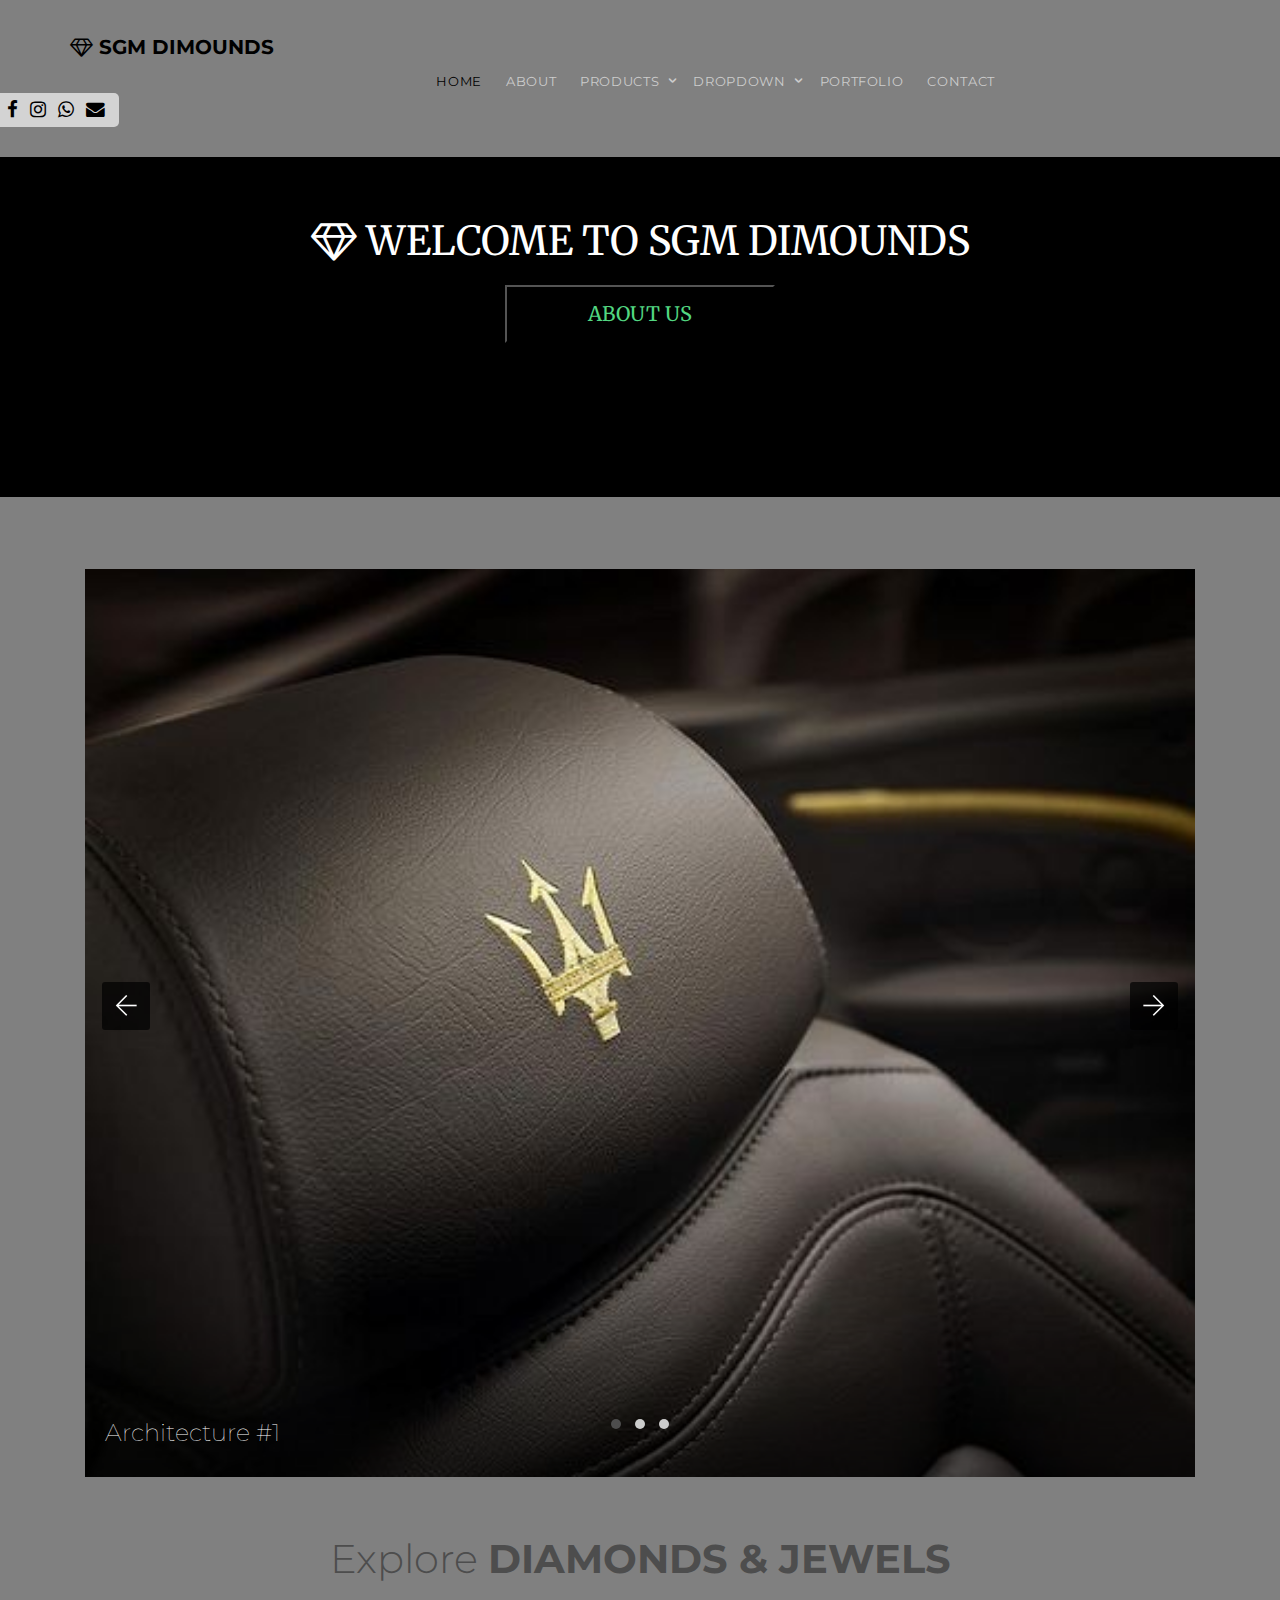
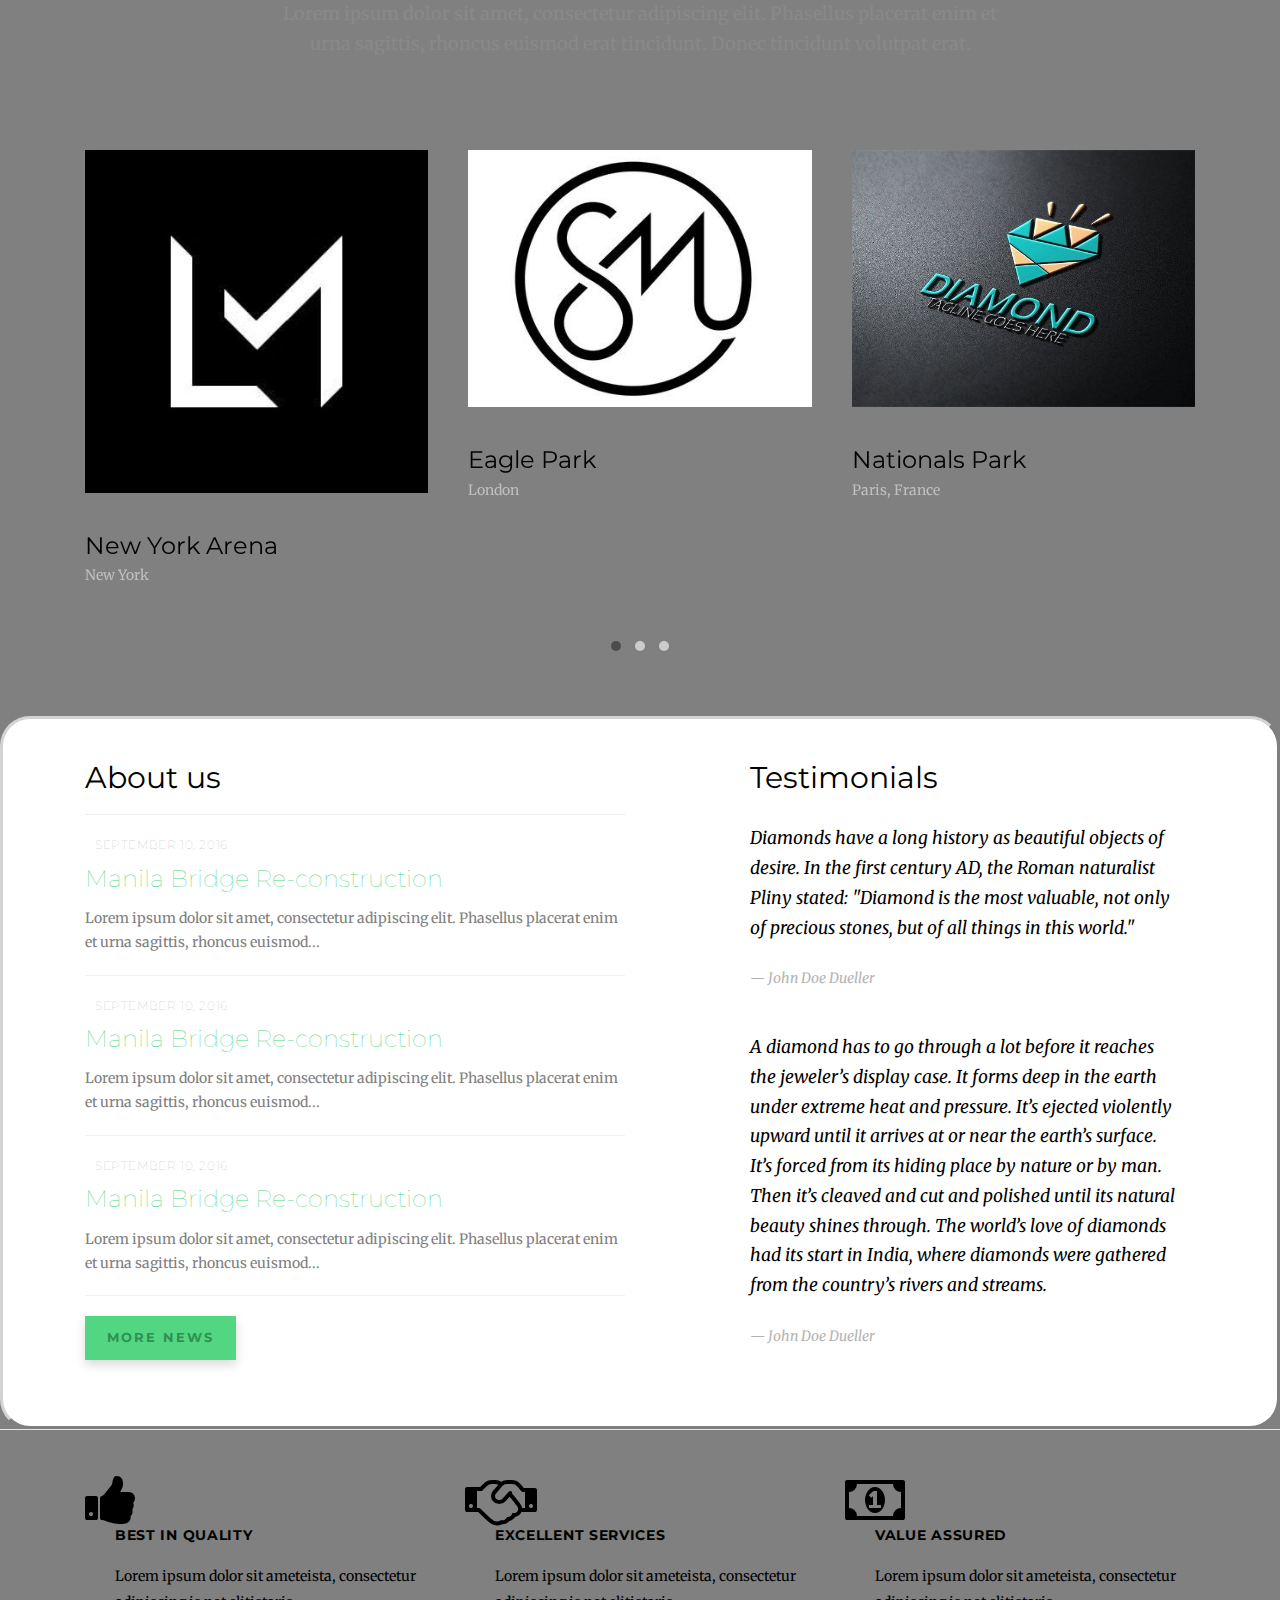
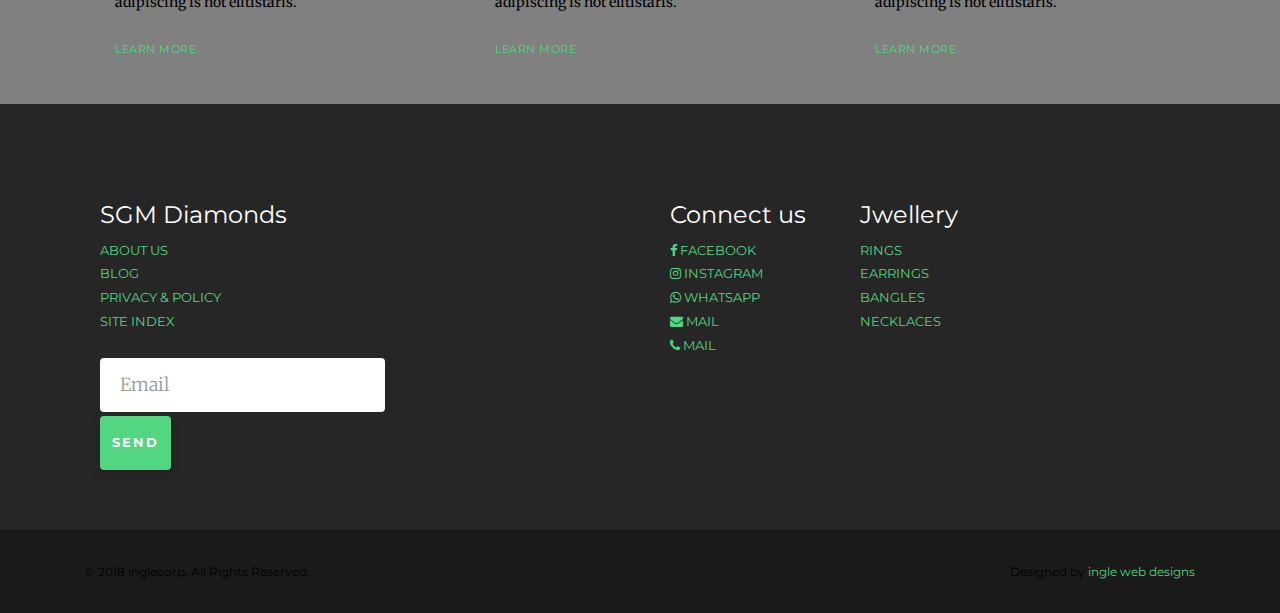
==== index.html @ 8d5428e2 "new" ====
<!DOCTYPE HTML>
<!--
	Aesthetic by gettemplates.co
	Twitter: http://twitter.com/gettemplateco
	URL: http://gettemplates.co
-->
<html>
	<head>
	<meta charset="utf-8">
	<meta http-equiv="X-UA-Compatible" content="IE=edge">
	<title>SGM&mdash; DIAMONDS</title>
	<meta name="viewport" content="width=device-width, initial-scale=1">
	<meta name="description" content="sgm DIMOUNDS" />
	<meta name="keywords" content="SGM DIMOUNDS,GOLD,ONLINE" />
	<meta name="author" content="inglecorp" />

  	<!-- Facebook and Twitter integration -->
	<meta property="og:title" content=""/>
	<meta property="og:image" content=""/>
	<meta property="og:url" content=""/>
	<meta property="og:site_name" content=""/>
	<meta property="og:description" content=""/>
	<meta name="twitter:title" content="" />
	<meta name="twitter:image" content="" />
	<meta name="twitter:url" content="" />
	<meta name="twitter:card" content="" />
<link rel="stylesheet" href="https://cdnjs.cloudflare.com/ajax/libs/font-awesome/4.7.0/css/font-awesome.min.css">
	<link href="https://fonts.googleapis.com/css?family=Merriweather:300,400|Montserrat:400,700" rel="stylesheet">

	<!-- Animate.css -->
	<link rel="stylesheet" href="css/animate.css">
	<!-- Icomoon Icon Fonts-->
	<link rel="stylesheet" href="css/icomoon.css">
	<!-- Themify Icons-->
	<link rel="stylesheet" href="css/themify-icons.css">
	<!-- Bootstrap  -->
	<link rel="stylesheet" href="css/bootstrap.css">

	<!-- Owl Carousel  -->
	<link rel="stylesheet" href="css/owl.carousel.min.css">
	<link rel="stylesheet" href="css/owl.theme.default.min.css">

	<!-- Theme style  -->
	<link rel="stylesheet" href="css/style.css">

	<!-- Modernizr JS -->
	<script src="js/modernizr-2.6.2.min.js"></script>
	<!-- FOR IE9 below -->
	<!--[if lt IE 9]>
	<script src="js/respond.min.js"></script>
	<![endif]-->

	</head>
	<body>

	<div class="gtco-loader"></div>

	<div id="page">

		<nav class="gtco-nav" role="navigation">
			<div class="gtco-container">

				<div class="row">
					<div id="gtco-logo" ><a href="index.html"><i class="fa fa-diamond" aria-hidden="true"></i> SGM DIMOUNDS</div>
					<div class="col-xs-10 text-right menu-1">
						<ul>
							<li class="active"><a href="index.html">Home</a></li>
							<li><a href="about.html">About</a></li>
							<li class="has-dropdown">
								<a href="services.html">Products</a>
								<ul class="dropdown">
									<li><a href="#">Web Design</a></li>
									<li><a href="#">eCommerce</a></li>
									<li><a href="#">Branding</a></li>
									<li><a href="#">API</a></li>
								</ul>
							</li>
							<li class="has-dropdown">
								<a href="#">Dropdown</a>
								<ul class="dropdown">
									<li><a href="#">HTML5</a></li>
									<li><a href="#">CSS3</a></li>
									<li><a href="#">Sass</a></li>
									<li><a href="#">jQuery</a></li>
								</ul>
							</li>
							<li><a href="portfolio.html">Portfolio</a></li>
							<li><a href="contact.html">Contact</a></li>
						</ul>
					</div></div>

			</div>
			<div class="socialico">
			<a href="#"><i class="fa fa-facebook fa-lg" >  </i></a>
			<a href="#"><i class="fa fa-instagram fa-lg"> </i></a>
		<a href="#">	<i class="fa fa-whatsapp fa-lg"> </i></a>
		<a href="#">	<i class="fa fa-envelope fa-lg"> </i></a>
			</div>
		</nav>
	<div class="welcome" ><i class="fa fa-diamond " aria-hidden="true"></i>  WELCOME TO SGM DIMOUNDS

<br>
<span class="buttonpadd"><a href="about.html"><button class="newbutton">  ABOUT US </button></a></span>
	</div>
		<BR>

		<br>
		<br>
		<div class="gtco-container">
			<div class="row">
				<div class="col-md-12">
					<div class="owl-carousel owl-carousel-fullwidth">
						<div class="item">
							<a href="#">
								<img src="images/slider_1.jpeg" alt="sgm diamonds">
								<div class="slider-copy">
									<h2>Architecture #1</h2>
								</div>
							</a>
						</div>
						<div class="item">
							<a href="#">
								<img src="images/slider_2.jpeg" alt="sgm diamonds">
								<div class="slider-copy">
									<h2>Architecture #1</h2>
								</div>
							</a>
						</div>
						<div class="item">
							<a href="#">
								<img src="images/slider_3.jpeg" alt="sgm diamonds">
								<div class="slider-copy">
									<h2>Architecture #1</h2>
								</div>
							</a>
						</div>
					</div>
				</div>
			</div>
		</div>

		<div class="gtco-section">
			<div class="gtco-container">
				<div class="row">
					<div class="col-md-8 col-md-offset-2 gtco-heading text-center">
						<h2>Explore <b>DIAMONDS &amp JEWELS</B></h2>
						<p>Lorem ipsum dolor sit amet, consectetur adipiscing elit. Phasellus placerat enim et urna sagittis, rhoncus euismod erat tincidunt. Donec tincidunt volutpat erat.</p>
					</div>
				</div>
				<div class="row">

					<div class="col-md-12">
						<div class="owl-carousel owl-carousel-carousel">
							<div class="item">
								<div class="gtco-item">
									<a href="#"><img src="images/img_1.jpeg" alt="" class="img-responsive"></a>
									<h2><a href="#">New York Arena</h2></a>
									<p class="role">New York</p>
								</div>
							</div>
							<div class="item">
								<div class="gtco-item">
									<a href="#"><img src="images/img_2.jpeg" alt="" class="img-responsive"></a>
									<h2><a href="#">Eagle Park</h2></a>
									<p class="role">London</p>
								</div>
							</div>
							<div class="item">
								<div class="gtco-item">
									<a href="#"><img src="images/img_3.jpeg" alt="" class="img-responsive"></a>
									<h2><a href="#">Nationals Park</h2></a>
									<p class="role">Paris, France</p>
								</div>
							</div>

							<div class="item">
								<div class="gtco-item">
									<a href="#"><img src="images/img_4.jpeg" alt="" class="img-responsive"></a>
									<h2><a href="#">New York Arena</h2></a>
									<p class="role">New York</p>
								</div>
							</div>
							<div class="item">
								<div class="gtco-item">
									<a href="#"><img src="images/img_5.jpeg" alt="" class="img-responsive"></a>
									<h2><a href="#">Eagle Park</h2></a>
									<p class="role">London</p>
								</div>
							</div>
							<div class="item">
								<div class="gtco-item">
									<a href="#"><img src="images/img_6.jpeg" alt="" class="img-responsive"></a>
									<h2><a href="#">Nationals Park</h2></a>
									<p class="role">Paris, France</p>
								</div>
							</div>

							<div class="item">
								<div class="gtco-item">
									<a href="#"><img src="images/img_7.jpeg" alt="" class="img-responsive"></a>
									<h2><a href="#">New York Arena</h2></a>
									<p class="role">New York</p>
								</div>
							</div>
							<div class="item">
								<div class="gtco-item">
									<a href="#"><img src="images/img_8.jpeg" alt="" class="img-responsive"></a>
									<h2><a href="#">Eagle Park</h2></a>
									<p class="role">London</p>
								</div>
							</div>
							<div class="item">
								<div class="gtco-item">
									<a href="#"><img src="images/img_9.jpeg" alt="" class="img-responsive"></a>
									<h2><a href="#">Nationals Park</h2></a>
									<p class="role">Paris, France</p>
								</div>
							</div>
						</div>
					</div>

				</div>
			</div>
		</div>
		<!-- END Work -->
<div class="foot">
		<div class="gtco-section">
			<div class="gtco-container">
				<div class="row">
					<div class="col-md-6 gtco-news">
						<h2>About us</h2><hr>
						<ul>
							<li>
								<a href="#">
									<span class="post-date">September 10, 2016</span>
									<h3>Manila Bridge Re-construction</h3>
									<p>Lorem ipsum dolor sit amet, consectetur adipiscing elit. Phasellus placerat enim et urna sagittis, rhoncus euismod...</p>
								</a>
							</li>

							<li>
								<a href="#">
									<span class="post-date">September 10, 2016</span>
									<h3>Manila Bridge Re-construction</h3>
									<p>Lorem ipsum dolor sit amet, consectetur adipiscing elit. Phasellus placerat enim et urna sagittis, rhoncus euismod...</p>
								</a>
							</li>

							<li>
								<a href="#">
									<span class="post-date">September 10, 2016</span>
									<h3>Manila Bridge Re-construction</h3>
									<p>Lorem ipsum dolor sit amet, consectetur adipiscing elit. Phasellus placerat enim et urna sagittis, rhoncus euismod...</p>
								</a>
							</li>
						</ul>
						<p><a href="#" class="btn btn-sm btn-special">More News</a></p>
					</div>
					<!-- END News -->
					<div class="col-md-5 col-md-push-1 gtco-testimonials">
<h2>Testimonials</h2>
						<blockquote>
							<p>Diamonds have a long history as beautiful objects of desire. In the first century AD, the Roman naturalist Pliny stated: "Diamond is the most valuable, not only of precious stones, but of all things in this world."</p>
							<p class="author"><cite>&mdash; John Doe Dueller</cite></p>
						</blockquote>
						<blockquote>
						<p>A diamond has to go through a lot before it reaches the jeweler’s display case. It forms deep in the earth under extreme heat and pressure. It’s ejected violently upward until it arrives at or near the earth’s surface. It’s forced from its hiding place by nature or by man. Then it’s cleaved and cut and polished until its natural beauty shines through.

The world’s love of diamonds had its start in India, where diamonds were gathered from the country’s rivers and streams.

</p>
							<p class="author"><cite>&mdash; John Doe Dueller</cite></p>
						</blockquote>
					</div>
				</div>
			</div>
		</div></div>
		<!-- END  -->

		<div class="gtco-section gto-features">
			<div class="gtco-container">
				<div class="row">
					<div class="col-md-4">
						<div class="feature-left">
							<i class="fa fa-thumbs-up fa-4x" ></i><div class="copy">
								 <h3>Best in quality</h3>

								<p>Lorem ipsum dolor sit ameteista, consectetur adipiscing is not elitistaris.</p>
								<p><a href="#" class="gtco-more">Learn more</a></p>
							</div>
						</div>
					</div>
					<div class="col-md-4">
						<div class="feature-left">
							<i class="fa fa-handshake-o fa-4x"></i>
							<div class="copy">
								<h3>Excellent Services</h3>
								<p>Lorem ipsum dolor sit ameteista, consectetur adipiscing is not elitistaris.</p>
								<p><a href="#" class="gtco-more">Learn more</a></p>
							</div>
						</div>
					</div>
					<div class="col-md-4">
						<div class="feature-left">
							<i class="fa fa-money fa-4x"></i>
							<div class="copy">
								<h3>Value Assured</h3>
								<p>Lorem ipsum dolor sit ameteista, consectetur adipiscing is not elitistaris.</p>
								<p><a href="#" class="gtco-more">Learn more</a></p>
							</div>
						</div>
					</div>
				</div>
			</div>
		</div>

		<footer id="gtco-footer" class="gtco-section" role="contentinfo">
			<div class="gtco-container">
				<div class="row row-pb-md">
					<div class="col-md-6 gtco-footer-link">
						<h3>SGM Diamonds</h3>
						<ul class="gtco-list-link">
							<li><a href="#">About us</a></li>
							<li><a href="#">blog</a></li>
							<li><a href="#">privacy &amp policy</a></li>
							<li><a href="#">Site index</a></li>
						</ul>
					</div>
					<div class="col-md-4">
						<div class="row">
							<div class="col-md-6 gtco-footer-link">
								<h3>Connect us</h3>
								<ul class="gtco-list-link">
									<li><a href="#"><i class="fa fa-facebook"></i>  facebook</a></li>
									<li><a href="#"><i class="fa fa-instagram"></i>  instagram</a></li>
									<li><a href="#"><i class="fa fa-whatsapp"></i>  whatsapp</a></li>
	<li><a href="#"><i class="fa fa-envelope"></i>  mail</a></li>
									<li><a href="#"><i class="fa fa-phone"></i>  mail</a></li>


								</ul>
							</div>
							<div class="col-md-6 gtco-footer-link">
								<h3>Jwellery</h3>
								<ul class="gtco-list-link">
									<li><a href="#">Rings</a></li>
									<li><a href="#">Earrings</a></li>
									<li><a href="#">Bangles</a></li>
									<li><a href="#">Necklaces</a></li>
								</ul>
							</div>
						</div>
					</div>
					<div class="col-md-4 gtco-footer-subscribe">
						<form class="form-inline">
						  <div class="form-group">
						    <label class="sr-only" for="exampleInputEmail3">Email address</label>
						    <input type="email" class="form-control" id="" placeholder="Email">
						  </div>
						  <button type="submit" class="btn btn-primary">Send</button>
						</form>
					</div>
				</div>
			</div>
			<div class="gtco-copyright">
				<div class="gtco-container">
					<div class="row">
						<div class="col-md-6 text-left">
							<p><small>&copy; 2018 inglecorp. All Rights Reserved. </small></p>
						</div>
						<div class="col-md-6 text-right">
							<p><small>Designed by <a href="http://inglecorp.co.in/" target="_blank">ingle web designs</a> </small> </p>
						</div>
					</div>
				</div>
			</div>
		</footer>
		<!-- END footer -->

	</div>

	<div class="gototop js-top">
		<a href="#" class="js-gotop"><i class="icon-arrow-up"></i></a>
	</div>

	<!-- jQuery -->
	<script src="js/jquery.min.js"></script>
	<!-- jQuery Easing -->
	<script src="js/jquery.easing.1.3.js"></script>
	<!-- Bootstrap -->
	<script src="js/bootstrap.min.js"></script>
	<!-- Waypoints -->
	<script src="js/jquery.waypoints.min.js"></script>
	<!-- Carousel -->
	<script src="js/owl.carousel.min.js"></script>

	<!-- Main -->
	<script src="js/main.js"></script>

	</body>
</html>
---- css/icomoon.css ----
@font-face {
  font-family: 'icomoon';
  src:  url('../fonts/icomoon/icomoon.eot?6iuir');
  src:  url('../fonts/icomoon/icomoon.eot?6iuir#iefix') format('embedded-opentype'),
    url('../fonts/icomoon/icomoon.ttf?6iuir') format('truetype'),
    url('../fonts/icomoon/icomoon.woff?6iuir') format('woff'),
    url('../fonts/icomoon/icomoon.svg?6iuir#icomoon') format('svg');
  font-weight: normal;
  font-style: normal;
}

[class^="icon-"], [class*=" icon-"] {
  /* use !important to prevent issues with browser extensions that change fonts */
  font-family: 'icomoon' !important;
  speak: none;
  font-style: normal;
  font-weight: normal;
  font-variant: normal;
  text-transform: none;
  line-height: 1;

  /* Better Font Rendering =========== */
  -webkit-font-smoothing: antialiased;
  -moz-osx-font-smoothing: grayscale;
}

.icon-eye:before {
  content: "\e000";
}
.icon-paper-clip:before {
  content: "\e001";
}
.icon-mail:before {
  content: "\e002";
}
.icon-toggle:before {
  content: "\e003";
}
.icon-layout:before {
  content: "\e004";
}
.icon-link:before {
  content: "\e005";
}
.icon-bell:before {
  content: "\e006";
}
.icon-lock:before {
  content: "\e007";
}
.icon-unlock:before {
  content: "\e008";
}
.icon-ribbon:before {
  content: "\e009";
}
.icon-image:before {
  content: "\e010";
}
.icon-signal:before {
  content: "\e011";
}
.icon-target:before {
  content: "\e012";
}
.icon-clipboard:before {
  content: "\e013";
}
.icon-clock:before {
  content: "\e014";
}
.icon-watch:before {
  content: "\e015";
}
.icon-air-play:before {
  content: "\e016";
}
.icon-camera:before {
  content: "\e017";
}
.icon-video:before {
  content: "\e018";
}
.icon-disc:before {
  content: "\e019";
}
.icon-printer:before {
  content: "\e020";
}
.icon-monitor:before {
  content: "\e021";
}
.icon-server:before {
  content: "\e022";
}
.icon-cog:before {
  content: "\e023";
}
.icon-heart:before {
  content: "\e024";
}
.icon-paragraph:before {
  content: "\e025";
}
.icon-align-justify:before {
  content: "\e026";
}
.icon-align-left:before {
  content: "\e027";
}
.icon-align-center:before {
  content: "\e028";
}
.icon-align-right:before {
  content: "\e029";
}
.icon-book:before {
  content: "\e030";
}
.icon-layers:before {
  content: "\e031";
}
.icon-stack:before {
  content: "\e032";
}
.icon-stack-2:before {
  content: "\e033";
}
.icon-paper:before {
  content: "\e034";
}
.icon-paper-stack:before {
  content: "\e035";
}
.icon-search:before {
  content: "\e036";
}
.icon-zoom-in:before {
  content: "\e037";
}
.icon-zoom-out:before {
  content: "\e038";
}
.icon-reply:before {
  content: "\e039";
}
.icon-circle-plus:before {
  content: "\e040";
}
.icon-circle-minus:before {
  content: "\e041";
}
.icon-circle-check:before {
  content: "\e042";
}
.icon-circle-cross:before {
  content: "\e043";
}
.icon-square-plus:before {
  content: "\e044";
}
.icon-square-minus:before {
  content: "\e045";
}
.icon-square-check:before {
  content: "\e046";
}
.icon-square-cross:before {
  content: "\e047";
}
.icon-microphone:before {
  content: "\e048";
}
.icon-record:before {
  content: "\e049";
}
.icon-skip-back:before {
  content: "\e050";
}
.icon-rewind:before {
  content: "\e051";
}
.icon-play:before {
  content: "\e052";
}
.icon-pause:before {
  content: "\e053";
}
.icon-stop:before {
  content: "\e054";
}
.icon-fast-forward:before {
  content: "\e055";
}
.icon-skip-forward:before {
  content: "\e056";
}
.icon-shuffle:before {
  content: "\e057";
}
.icon-repeat:before {
  content: "\e058";
}
.icon-folder:before {
  content: "\e059";
}
.icon-umbrella:before {
  content: "\e060";
}
.icon-moon:before {
  content: "\e061";
}
.icon-thermometer:before {
  content: "\e062";
}
.icon-drop:before {
  content: "\e063";
}
.icon-sun:before {
  content: "\e064";
}
.icon-cloud:before {
  content: "\e065";
}
.icon-cloud-upload:before {
  content: "\e066";
}
.icon-cloud-download:before {
  content: "\e067";
}
.icon-upload:before {
  content: "\e068";
}
.icon-download:before {
  content: "\e069";
}
.icon-location:before {
  content: "\e070";
}
.icon-location-2:before {
  content: "\e071";
}
.icon-map:before {
  content: "\e072";
}
.icon-battery:before {
  content: "\e073";
}
.icon-head:before {
  content: "\e074";
}
.icon-briefcase:before {
  content: "\e075";
}
.icon-speech-bubble:before {
  content: "\e076";
}
.icon-anchor:before {
  content: "\e077";
}
.icon-globe:before {
  content: "\e078";
}
.icon-box:before {
  content: "\e079";
}
.icon-reload:before {
  content: "\e080";
}
.icon-share:before {
  content: "\e081";
}
.icon-marquee:before {
  content: "\e082";
}
.icon-marquee-plus:before {
  content: "\e083";
}
.icon-marquee-minus:before {
  content: "\e084";
}
.icon-tag:before {
  content: "\e085";
}
.icon-power:before {
  content: "\e086";
}
.icon-command:before {
  content: "\e087";
}
.icon-alt:before {
  content: "\e088";
}
.icon-esc:before {
  content: "\e089";
}
.icon-bar-graph:before {
  content: "\e090";
}
.icon-bar-graph-2:before {
  content: "\e091";
}
.icon-pie-graph:before {
  content: "\e092";
}
.icon-star:before {
  content: "\e093";
}
.icon-arrow-left:before {
  content: "\e094";
}
.icon-arrow-right:before {
  content: "\e095";
}
.icon-arrow-up:before {
  content: "\e096";
}
.icon-arrow-down:before {
  content: "\e097";
}
.icon-volume:before {
  content: "\e098";
}
.icon-mute:before {
  content: "\e099";
}
.icon-content-right:before {
  content: "\e100";
}
.icon-content-left:before {
  content: "\e101";
}
.icon-grid:before {
  content: "\e102";
}
.icon-grid-2:before {
  content: "\e103";
}
.icon-columns:before {
  content: "\e104";
}
.icon-loader:before {
  content: "\e105";
}
.icon-bag:before {
  content: "\e106";
}
.icon-ban:before {
  content: "\e107";
}
.icon-flag:before {
  content: "\e108";
}
.icon-trash:before {
  content: "\e109";
}
.icon-expand:before {
  content: "\e110";
}
.icon-contract:before {
  content: "\e111";
}
.icon-maximize:before {
  content: "\e112";
}
.icon-minimize:before {
  content: "\e113";
}
.icon-plus:before {
  content: "\e114";
}
.icon-minus:before {
  content: "\e115";
}
.icon-check:before {
  content: "\e116";
}
.icon-cross:before {
  content: "\e117";
}
.icon-move:before {
  content: "\e118";
}
.icon-delete:before {
  content: "\e119";
}
.icon-menu:before {
  content: "\e120";
}
.icon-archive:before {
  content: "\e121";
}
.icon-inbox:before {
  content: "\e122";
}
.icon-outbox:before {
  content: "\e123";
}
.icon-file:before {
  content: "\e124";
}
.icon-file-add:before {
  content: "\e125";
}
.icon-file-subtract:before {
  content: "\e126";
}
.icon-help:before {
  content: "\e127";
}
.icon-open:before {
  content: "\e128";
}
.icon-ellipsis:before {
  content: "\e129";
}
.icon-add-to-list:before {
  content: "\e900";
}
.icon-classic-computer:before {
  content: "\e901";
}
.icon-controller-fast-backward:before {
  content: "\e902";
}
.icon-creative-commons-attribution:before {
  content: "\e903";
}
.icon-creative-commons-noderivs:before {
  content: "\e904";
}
.icon-creative-commons-noncommercial-eu:before {
  content: "\e905";
}
.icon-creative-commons-noncommercial-us:before {
  content: "\e906";
}
.icon-creative-commons-public-domain:before {
  content: "\e907";
}
.icon-creative-commons-remix:before {
  content: "\e908";
}
.icon-creative-commons-share:before {
  content: "\e909";
}
.icon-creative-commons-sharealike:before {
  content: "\e90a";
}
.icon-creative-commons:before {
  content: "\e90b";
}
.icon-document-landscape:before {
  content: "\e90c";
}
.icon-remove-user:before {
  content: "\e90d";
}
.icon-warning:before {
  content: "\e90e";
}
.icon-arrow-bold-down:before {
  content: "\e90f";
}
.icon-arrow-bold-left:before {
  content: "\e910";
}
.icon-arrow-bold-right:before {
  content: "\e911";
}
.icon-arrow-bold-up:before {
  content: "\e912";
}
.icon-arrow-down2:before {
  content: "\e913";
}
.icon-arrow-left2:before {
  content: "\e914";
}
.icon-arrow-long-down:before {
  content: "\e915";
}
.icon-arrow-long-left:before {
  content: "\e916";
}
.icon-arrow-long-right:before {
  content: "\e917";
}
.icon-arrow-long-up:before {
  content: "\e918";
}
.icon-arrow-right2:before {
  content: "\e919";
}
.icon-arrow-up2:before {
  content: "\e91a";
}
.icon-arrow-with-circle-down:before {
  content: "\e91b";
}
.icon-arrow-with-circle-left:before {
  content: "\e91c";
}
.icon-arrow-with-circle-right:before {
  content: "\e91d";
}
.icon-arrow-with-circle-up:before {
  content: "\e91e";
}
.icon-bookmark:before {
  content: "\e91f";
}
.icon-bookmarks:before {
  content: "\e920";
}
.icon-chevron-down:before {
  content: "\e921";
}
.icon-chevron-left:before {
  content: "\e922";
}
.icon-chevron-right:before {
  content: "\e923";
}
.icon-chevron-small-down:before {
  content: "\e924";
}
.icon-chevron-small-left:before {
  content: "\e925";
}
.icon-chevron-small-right:before {
  content: "\e926";
}
.icon-chevron-small-up:before {
  content: "\e927";
}
.icon-chevron-thin-down:before {
  content: "\e928";
}
.icon-chevron-thin-left:before {
  content: "\e929";
}
.icon-chevron-thin-right:before {
  content: "\e92a";
}
.icon-chevron-thin-up:before {
  content: "\e92b";
}
.icon-chevron-up:before {
  content: "\e92c";
}
.icon-chevron-with-circle-down:before {
  content: "\e92d";
}
.icon-chevron-with-circle-left:before {
  content: "\e92e";
}
.icon-chevron-with-circle-right:before {
  content: "\e92f";
}
.icon-chevron-with-circle-up:before {
  content: "\e930";
}
.icon-cloud2:before {
  content: "\e931";
}
.icon-controller-fast-forward:before {
  content: "\e932";
}
.icon-controller-jump-to-start:before {
  content: "\e933";
}
.icon-controller-next:before {
  content: "\e934";
}
.icon-controller-paus:before {
  content: "\e935";
}
.icon-controller-play:before {
  content: "\e936";
}
.icon-controller-record:before {
  content: "\e937";
}
.icon-controller-stop:before {
  content: "\e938";
}
.icon-controller-volume:before {
  content: "\e939";
}
.icon-dot-single:before {
  content: "\e93a";
}
.icon-dots-three-horizontal:before {
  content: "\e93b";
}
.icon-dots-three-vertical:before {
  content: "\e93c";
}
.icon-dots-two-horizontal:before {
  content: "\e93d";
}
.icon-dots-two-vertical:before {
  content: "\e93e";
}
.icon-download2:before {
  content: "\e93f";
}
.icon-emoji-flirt:before {
  content: "\e940";
}
.icon-flow-branch:before {
  content: "\e941";
}
.icon-flow-cascade:before {
  content: "\e942";
}
.icon-flow-line:before {
  content: "\e943";
}
.icon-flow-parallel:before {
  content: "\e944";
}
.icon-flow-tree:before {
  content: "\e945";
}
.icon-install:before {
  content: "\e946";
}
.icon-layers2:before {
  content: "\e947";
}
.icon-open-book:before {
  content: "\e948";
}
.icon-resize-100:before {
  content: "\e949";
}
.icon-resize-full-screen:before {
  content: "\e94a";
}
.icon-save:before {
  content: "\e94b";
}
.icon-select-arrows:before {
  content: "\e94c";
}
.icon-sound-mute:before {
  content: "\e94d";
}
.icon-sound:before {
  content: "\e94e";
}
.icon-trash2:before {
  content: "\e94f";
}
.icon-triangle-down:before {
  content: "\e950";
}
.icon-triangle-left:before {
  content: "\e951";
}
.icon-triangle-right:before {
  content: "\e952";
}
.icon-triangle-up:before {
  content: "\e953";
}
.icon-uninstall:before {
  content: "\e954";
}
.icon-upload-to-cloud:before {
  content: "\e955";
}
.icon-upload2:before {
  content: "\e956";
}
.icon-add-user:before {
  content: "\e957";
}
.icon-address:before {
  content: "\e958";
}
.icon-adjust:before {
  content: "\e959";
}
.icon-air:before {
  content: "\e95a";
}
.icon-aircraft-landing:before {
  content: "\e95b";
}
.icon-aircraft-take-off:before {
  content: "\e95c";
}
.icon-aircraft:before {
  content: "\e95d";
}
.icon-align-bottom:before {
  content: "\e95e";
}
.icon-align-horizontal-middle:before {
  content: "\e95f";
}
.icon-align-left2:before {
  content: "\e960";
}
.icon-align-right2:before {
  content: "\e961";
}
.icon-align-top:before {
  content: "\e962";
}
.icon-align-vertical-middle:before {
  content: "\e963";
}
.icon-archive2:before {
  content: "\e964";
}
.icon-area-graph:before {
  content: "\e965";
}
.icon-attachment:before {
  content: "\e966";
}
.icon-awareness-ribbon:before {
  content: "\e967";
}
.icon-back-in-time:before {
  content: "\e968";
}
.icon-back:before {
  content: "\e969";
}
.icon-bar-graph2:before {
  content: "\e96a";
}
.icon-battery2:before {
  content: "\e96b";
}
.icon-beamed-note:before {
  content: "\e96c";
}
.icon-bell2:before {
  content: "\e96d";
}
.icon-blackboard:before {
  content: "\e96e";
}
.icon-block:before {
  content: "\e96f";
}
.icon-book2:before {
  content: "\e970";
}
.icon-bowl:before {
  content: "\e971";
}
.icon-box2:before {
  content: "\e972";
}
.icon-briefcase2:before {
  content: "\e973";
}
.icon-browser:before {
  content: "\e974";
}
.icon-brush:before {
  content: "\e975";
}
.icon-bucket:before {
  content: "\e976";
}
.icon-cake:before {
  content: "\e977";
}
.icon-calculator:before {
  content: "\e978";
}
.icon-calendar:before {
  content: "\e979";
}
.icon-camera2:before {
  content: "\e97a";
}
.icon-ccw:before {
  content: "\e97b";
}
.icon-chat:before {
  content: "\e97c";
}
.icon-check2:before {
  content: "\e97d";
}
.icon-circle-with-cross:before {
  content: "\e97e";
}
.icon-circle-with-minus:before {
  content: "\e97f";
}
.icon-circle-with-plus:before {
  content: "\e980";
}
.icon-circle:before {
  content: "\e981";
}
.icon-circular-graph:before {
  content: "\e982";
}
.icon-clapperboard:before {
  content: "\e983";
}
.icon-clipboard2:before {
  content: "\e984";
}
.icon-clock2:before {
  content: "\e985";
}
.icon-code:before {
  content: "\e986";
}
.icon-cog2:before {
  content: "\e987";
}
.icon-colours:before {
  content: "\e988";
}
.icon-compass:before {
  content: "\e989";
}
.icon-copy:before {
  content: "\e98a";
}
.icon-credit-card:before {
  content: "\e98b";
}
.icon-credit:before {
  content: "\e98c";
}
.icon-cross2:before {
  content: "\e98d";
}
.icon-cup:before {
  content: "\e98e";
}
.icon-cw:before {
  content: "\e98f";
}
.icon-cycle:before {
  content: "\e990";
}
.icon-database:before {
  content: "\e991";
}
.icon-dial-pad:before {
  content: "\e992";
}
.icon-direction:before {
  content: "\e993";
}
.icon-document:before {
  content: "\e994";
}
.icon-documents:before {
  content: "\e995";
}
.icon-drink:before {
  content: "\e996";
}
.icon-drive:before {
  content: "\e997";
}
.icon-drop2:before {
  content: "\e998";
}
.icon-edit:before {
  content: "\e999";
}
.icon-email:before {
  content: "\e99a";
}
.icon-emoji-happy:before {
  content: "\e99b";
}
.icon-emoji-neutral:before {
  content: "\e99c";
}
.icon-emoji-sad:before {
  content: "\e99d";
}
.icon-erase:before {
  content: "\e99e";
}
.icon-eraser:before {
  content: "\e99f";
}
.icon-export:before {
  content: "\e9a0";
}
.icon-eye2:before {
  content: "\e9a1";
}
.icon-feather:before {
  content: "\e9a2";
}
.icon-flag2:before {
  content: "\e9a3";
}
.icon-flash:before {
  content: "\e9a4";
}
.icon-flashlight:before {
  content: "\e9a5";
}
.icon-flat-brush:before {
  content: "\e9a6";
}
.icon-folder-images:before {
  content: "\e9a7";
}
.icon-folder-music:before {
  content: "\e9a8";
}
.icon-folder-video:before {
  content: "\e9a9";
}
.icon-folder2:before {
  content: "\e9aa";
}
.icon-forward:before {
  content: "\e9ab";
}
.icon-funnel:before {
  content: "\e9ac";
}
.icon-game-controller:before {
  content: "\e9ad";
}
.icon-gauge:before {
  content: "\e9ae";
}
.icon-globe2:before {
  content: "\e9af";
}
.icon-graduation-cap:before {
  content: "\e9b0";
}
.icon-grid2:before {
  content: "\e9b1";
}
.icon-hair-cross:before {
  content: "\e9b2";
}
.icon-hand:before {
  content: "\e9b3";
}
.icon-heart-outlined:before {
  content: "\e9b4";
}
.icon-heart2:before {
  content: "\e9b5";
}
.icon-help-with-circle:before {
  content: "\e9b6";
}
.icon-help2:before {
  content: "\e9b7";
}
.icon-home:before {
  content: "\e9b8";
}
.icon-hour-glass:before {
  content: "\e9b9";
}
.icon-image-inverted:before {
  content: "\e9ba";
}
.icon-image2:before {
  content: "\e9bb";
}
.icon-images:before {
  content: "\e9bc";
}
.icon-inbox2:before {
  content: "\e9bd";
}
.icon-infinity:before {
  content: "\e9be";
}
.icon-info-with-circle:before {
  content: "\e9bf";
}
.icon-info:before {
  content: "\e9c0";
}
.icon-key:before {
  content: "\e9c1";
}
.icon-keyboard:before {
  content: "\e9c2";
}
.icon-lab-flask:before {
  content: "\e9c3";
}
.icon-landline:before {
  content: "\e9c4";
}
.icon-language:before {
  content: "\e9c5";
}
.icon-laptop:before {
  content: "\e9c6";
}
.icon-leaf:before {
  content: "\e9c7";
}
.icon-level-down:before {
  content: "\e9c8";
}
.icon-level-up:before {
  content: "\e9c9";
}
.icon-lifebuoy:before {
  content: "\e9ca";
}
.icon-light-bulb:before {
  content: "\e9cb";
}
.icon-light-down:before {
  content: "\e9cc";
}
.icon-light-up:before {
  content: "\e9cd";
}
.icon-line-graph:before {
  content: "\e9ce";
}
.icon-link2:before {
  content: "\e9cf";
}
.icon-list:before {
  content: "\e9d0";
}
.icon-location-pin:before {
  content: "\e9d1";
}
.icon-location2:before {
  content: "\e9d2";
}
.icon-lock-open:before {
  content: "\e9d3";
}
.icon-lock2:before {
  content: "\e9d4";
}
.icon-log-out:before {
  content: "\e9d5";
}
.icon-login:before {
  content: "\e9d6";
}
.icon-loop:before {
  content: "\e9d7";
}
.icon-magnet:before {
  content: "\e9d8";
}
.icon-magnifying-glass:before {
  content: "\e9d9";
}
.icon-mail2:before {
  content: "\e9da";
}
.icon-man:before {
  content: "\e9db";
}
.icon-map2:before {
  content: "\e9dc";
}
.icon-mask:before {
  content: "\e9dd";
}
.icon-medal:before {
  content: "\e9de";
}
.icon-megaphone:before {
  content: "\e9df";
}
.icon-menu2:before {
  content: "\e9e0";
}
.icon-message:before {
  content: "\e9e1";
}
.icon-mic:before {
  content: "\e9e2";
}
.icon-minus2:before {
  content: "\e9e3";
}
.icon-mobile:before {
  content: "\e9e4";
}
.icon-modern-mic:before {
  content: "\e9e5";
}
.icon-moon2:before {
  content: "\e9e6";
}
.icon-mouse:before {
  content: "\e9e7";
}
.icon-music:before {
  content: "\e9e8";
}
.icon-network:before {
  content: "\e9e9";
}
.icon-new-message:before {
  content: "\e9ea";
}
.icon-new:before {
  content: "\e9eb";
}
.icon-news:before {
  content: "\e9ec";
}
.icon-note:before {
  content: "\e9ed";
}
.icon-notification:before {
  content: "\e9ee";
}
.icon-old-mobile:before {
  content: "\e9ef";
}
.icon-old-phone:before {
  content: "\e9f0";
}
.icon-palette:before {
  content: "\e9f1";
}
.icon-paper-plane:before {
  content: "\e9f2";
}
.icon-pencil:before {
  content: "\e9f3";
}
.icon-phone:before {
  content: "\e9f4";
}
.icon-pie-chart:before {
  content: "\e9f5";
}
.icon-pin:before {
  content: "\e9f6";
}
.icon-plus2:before {
  content: "\e9f7";
}
.icon-popup:before {
  content: "\e9f8";
}
.icon-power-plug:before {
  content: "\e9f9";
}
.icon-price-ribbon:before {
  content: "\e9fa";
}
.icon-price-tag:before {
  content: "\e9fb";
}
.icon-print:before {
  content: "\e9fc";
}
.icon-progress-empty:before {
  content: "\e9fd";
}
.icon-progress-full:before {
  content: "\e9fe";
}
.icon-progress-one:before {
  content: "\e9ff";
}
.icon-progress-two:before {
  content: "\ea00";
}
.icon-publish:before {
  content: "\ea01";
}
.icon-quote:before {
  content: "\ea02";
}
.icon-radio:before {
  content: "\ea03";
}
.icon-reply-all:before {
  content: "\ea04";
}
.icon-reply2:before {
  content: "\ea05";
}
.icon-retweet:before {
  content: "\ea06";
}
.icon-rocket:before {
  content: "\ea07";
}
.icon-round-brush:before {
  content: "\ea08";
}
.icon-rss:before {
  content: "\ea09";
}
.icon-ruler:before {
  content: "\ea0a";
}
.icon-scissors:before {
  content: "\ea0b";
}
.icon-share-alternitive:before {
  content: "\ea0c";
}
.icon-share2:before {
  content: "\ea0d";
}
.icon-shareable:before {
  content: "\ea0e";
}
.icon-shield:before {
  content: "\ea0f";
}
.icon-shop:before {
  content: "\ea10";
}
.icon-shopping-bag:before {
  content: "\ea11";
}
.icon-shopping-basket:before {
  content: "\ea12";
}
.icon-shopping-cart:before {
  content: "\ea13";
}
.icon-shuffle2:before {
  content: "\ea14";
}
.icon-signal2:before {
  content: "\ea15";
}
.icon-sound-mix:before {
  content: "\ea16";
}
.icon-sports-club:before {
  content: "\ea17";
}
.icon-spreadsheet:before {
  content: "\ea18";
}
.icon-squared-cross:before {
  content: "\ea19";
}
.icon-squared-minus:before {
  content: "\ea1a";
}
.icon-squared-plus:before {
  content: "\ea1b";
}
.icon-star-outlined:before {
  content: "\ea1c";
}
.icon-star2:before {
  content: "\ea1d";
}
.icon-stopwatch:before {
  content: "\ea1e";
}
.icon-suitcase:before {
  content: "\ea1f";
}
.icon-swap:before {
  content: "\ea20";
}
.icon-sweden:before {
  content: "\ea21";
}
.icon-switch:before {
  content: "\ea22";
}
.icon-tablet:before {
  content: "\ea23";
}
.icon-tag2:before {
  content: "\ea24";
}
.icon-text-document-inverted:before {
  content: "\ea25";
}
.icon-text-document:before {
  content: "\ea26";
}
.icon-text:before {
  content: "\ea27";
}
.icon-thermometer2:before {
  content: "\ea28";
}
.icon-thumbs-down:before {
  content: "\ea29";
}
.icon-thumbs-up:before {
  content: "\ea2a";
}
.icon-thunder-cloud:before {
  content: "\ea2b";
}
.icon-ticket:before {
  content: "\ea2c";
}
.icon-time-slot:before {
  content: "\ea2d";
}
.icon-tools:before {
  content: "\ea2e";
}
.icon-traffic-cone:before {
  content: "\ea2f";
}
.icon-tree:before {
  content: "\ea30";
}
.icon-trophy:before {
  content: "\ea31";
}
.icon-tv:before {
  content: "\ea32";
}
.icon-typing:before {
  content: "\ea33";
}
.icon-unread:before {
  content: "\ea34";
}
.icon-untag:before {
  content: "\ea35";
}
.icon-user:before {
  content: "\ea36";
}
.icon-users:before {
  content: "\ea37";
}
.icon-v-card:before {
  content: "\ea38";
}
.icon-video2:before {
  content: "\ea39";
}
.icon-vinyl:before {
  content: "\ea3a";
}
.icon-voicemail:before {
  content: "\ea3b";
}
.icon-wallet:before {
  content: "\ea3c";
}
.icon-water:before {
  content: "\ea3d";
}
.icon-px-with-circle:before {
  content: "\ea3e";
}
.icon-px:before {
  content: "\ea3f";
}
.icon-basecamp:before {
  content: "\ea40";
}
.icon-behance:before {
  content: "\ea41";
}
.icon-creative-cloud:before {
  content: "\ea42";
}
.icon-dropbox:before {
  content: "\ea43";
}
.icon-evernote:before {
  content: "\ea44";
}
.icon-flattr:before {
  content: "\ea45";
}
.icon-foursquare:before {
  content: "\ea46";
}
.icon-google-drive:before {
  content: "\ea47";
}
.icon-google-hangouts:before {
  content: "\ea48";
}
.icon-grooveshark:before {
  content: "\ea49";
}
.icon-icloud:before {
  content: "\ea4a";
}
.icon-mixi:before {
  content: "\ea4b";
}
.icon-onedrive:before {
  content: "\ea4c";
}
.icon-paypal:before {
  content: "\ea4d";
}
.icon-picasa:before {
  content: "\ea4e";
}
.icon-qq:before {
  content: "\ea4f";
}
.icon-rdio-with-circle:before {
  content: "\ea50";
}
.icon-renren:before {
  content: "\ea51";
}
.icon-scribd:before {
  content: "\ea52";
}
.icon-sina-weibo:before {
  content: "\ea53";
}
.icon-skype-with-circle:before {
  content: "\ea54";
}
.icon-skype:before {
  content: "\ea55";
}
.icon-slideshare:before {
  content: "\ea56";
}
.icon-smashing:before {
  content: "\ea57";
}
.icon-soundcloud:before {
  content: "\ea58";
}
.icon-spotify-with-circle:before {
  content: "\ea59";
}
.icon-spotify:before {
  content: "\ea5a";
}
.icon-swarm:before {
  content: "\ea5b";
}
.icon-vine-with-circle:before {
  content: "\ea5c";
}
.icon-vine:before {
  content: "\ea5d";
}
.icon-vk-alternitive:before {
  content: "\ea5e";
}
.icon-vk-with-circle:before {
  content: "\ea5f";
}
.icon-vk:before {
  content: "\ea60";
}
.icon-xing-with-circle:before {
  content: "\ea61";
}
.icon-xing:before {
  content: "\ea62";
}
.icon-yelp:before {
  content: "\ea63";
}
.icon-dribbble-with-circle:before {
  content: "\ea64";
}
.icon-dribbble:before {
  content: "\ea65";
}
.icon-facebook-with-circle:before {
  content: "\ea66";
}
.icon-facebook:before {
  content: "\ea67";
}
.icon-flickr-with-circle:before {
  content: "\ea68";
}
.icon-flickr:before {
  content: "\ea69";
}
.icon-github-with-circle:before {
  content: "\ea6a";
}
.icon-github:before {
  content: "\ea6b";
}
.icon-google-with-circle:before {
  content: "\ea6c";
}
.icon-google:before {
  content: "\ea6d";
}
.icon-instagram-with-circle:before {
  content: "\ea6e";
}
.icon-instagram:before {
  content: "\ea6f";
}
.icon-lastfm-with-circle:before {
  content: "\ea70";
}
.icon-lastfm:before {
  content: "\ea71";
}
.icon-linkedin-with-circle:before {
  content: "\ea72";
}
.icon-linkedin:before {
  content: "\ea73";
}
.icon-pinterest-with-circle:before {
  content: "\ea74";
}
.icon-pinterest:before {
  content: "\ea75";
}
.icon-rdio:before {
  content: "\ea76";
}
.icon-stumbleupon-with-circle:before {
  content: "\ea77";
}
.icon-stumbleupon:before {
  content: "\ea78";
}
.icon-tumblr-with-circle:before {
  content: "\ea79";
}
.icon-tumblr:before {
  content: "\ea7a";
}
.icon-twitter-with-circle:before {
  content: "\ea7b";
}
.icon-twitter:before {
  content: "\ea7c";
}
.icon-vimeo-with-circle:before {
  content: "\ea7d";
}
.icon-vimeo:before {
  content: "\ea7e";
}
.icon-youtube-with-circle:before {
  content: "\ea7f";
}
.icon-youtube:before {
  content: "\ea80";
}
---- css/themify-icons.css ----
@font-face {
	font-family: 'themify';
	src:url('../fonts/themify-icons/themify.eot?-fvbane');
	src:url('../fonts/themify-icons/themify.eot?#iefix-fvbane') format('embedded-opentype'),
		url('../fonts/themify-icons/themify.woff?-fvbane') format('woff'),
		url('../fonts/themify-icons/themify.ttf?-fvbane') format('truetype'),
		url('../fonts/themify-icons/themify.svg?-fvbane#themify') format('svg');
	font-weight: normal;
	font-style: normal;
}

[class^="ti-"], [class*=" ti-"] {
	font-family: 'themify';
	speak: none;
	font-style: normal;
	font-weight: normal;
	font-variant: normal;
	text-transform: none;
	line-height: 1;

	/* Better Font Rendering =========== */
	-webkit-font-smoothing: antialiased;
	-moz-osx-font-smoothing: grayscale;
}

.ti-wand:before {
	content: "\e600";
}
.ti-volume:before {
	content: "\e601";
}
.ti-user:before {
	content: "\e602";
}
.ti-unlock:before {
	content: "\e603";
}
.ti-unlink:before {
	content: "\e604";
}
.ti-trash:before {
	content: "\e605";
}
.ti-thought:before {
	content: "\e606";
}
.ti-target:before {
	content: "\e607";
}
.ti-tag:before {
	content: "\e608";
}
.ti-tablet:before {
	content: "\e609";
}
.ti-star:before {
	content: "\e60a";
}
.ti-spray:before {
	content: "\e60b";
}
.ti-signal:before {
	content: "\e60c";
}
.ti-shopping-cart:before {
	content: "\e60d";
}
.ti-shopping-cart-full:before {
	content: "\e60e";
}
.ti-settings:before {
	content: "\e60f";
}
.ti-search:before {
	content: "\e610";
}
.ti-zoom-in:before {
	content: "\e611";
}
.ti-zoom-out:before {
	content: "\e612";
}
.ti-cut:before {
	content: "\e613";
}
.ti-ruler:before {
	content: "\e614";
}
.ti-ruler-pencil:before {
	content: "\e615";
}
.ti-ruler-alt:before {
	content: "\e616";
}
.ti-bookmark:before {
	content: "\e617";
}
.ti-bookmark-alt:before {
	content: "\e618";
}
.ti-reload:before {
	content: "\e619";
}
.ti-plus:before {
	content: "\e61a";
}
.ti-pin:before {
	content: "\e61b";
}
.ti-pencil:before {
	content: "\e61c";
}
.ti-pencil-alt:before {
	content: "\e61d";
}
.ti-paint-roller:before {
	content: "\e61e";
}
.ti-paint-bucket:before {
	content: "\e61f";
}
.ti-na:before {
	content: "\e620";
}
.ti-mobile:before {
	content: "\e621";
}
.ti-minus:before {
	content: "\e622";
}
.ti-medall:before {
	content: "\e623";
}
.ti-medall-alt:before {
	content: "\e624";
}
.ti-marker:before {
	content: "\e625";
}
.ti-marker-alt:before {
	content: "\e626";
}
.ti-arrow-up:before {
	content: "\e627";
}
.ti-arrow-right:before {
	content: "\e628";
}
.ti-arrow-left:before {
	content: "\e629";
}
.ti-arrow-down:before {
	content: "\e62a";
}
.ti-lock:before {
	content: "\e62b";
}
.ti-location-arrow:before {
	content: "\e62c";
}
.ti-link:before {
	content: "\e62d";
}
.ti-layout:before {
	content: "\e62e";
}
.ti-layers:before {
	content: "\e62f";
}
.ti-layers-alt:before {
	content: "\e630";
}
.ti-key:before {
	content: "\e631";
}
.ti-import:before {
	content: "\e632";
}
.ti-image:before {
	content: "\e633";
}
.ti-heart:before {
	content: "\e634";
}
.ti-heart-broken:before {
	content: "\e635";
}
.ti-hand-stop:before {
	content: "\e636";
}
.ti-hand-open:before {
	content: "\e637";
}
.ti-hand-drag:before {
	content: "\e638";
}
.ti-folder:before {
	content: "\e639";
}
.ti-flag:before {
	content: "\e63a";
}
.ti-flag-alt:before {
	content: "\e63b";
}
.ti-flag-alt-2:before {
	content: "\e63c";
}
.ti-eye:before {
	content: "\e63d";
}
.ti-export:before {
	content: "\e63e";
}
.ti-exchange-vertical:before {
	content: "\e63f";
}
.ti-desktop:before {
	content: "\e640";
}
.ti-cup:before {
	content: "\e641";
}
.ti-crown:before {
	content: "\e642";
}
.ti-comments:before {
	content: "\e643";
}
.ti-comment:before {
	content: "\e644";
}
.ti-comment-alt:before {
	content: "\e645";
}
.ti-close:before {
	content: "\e646";
}
.ti-clip:before {
	content: "\e647";
}
.ti-angle-up:before {
	content: "\e648";
}
.ti-angle-right:before {
	content: "\e649";
}
.ti-angle-left:before {
	content: "\e64a";
}
.ti-angle-down:before {
	content: "\e64b";
}
.ti-check:before {
	content: "\e64c";
}
.ti-check-box:before {
	content: "\e64d";
}
.ti-camera:before {
	content: "\e64e";
}
.ti-announcement:before {
	content: "\e64f";
}
.ti-brush:before {
	content: "\e650";
}
.ti-briefcase:before {
	content: "\e651";
}
.ti-bolt:before {
	content: "\e652";
}
.ti-bolt-alt:before {
	content: "\e653";
}
.ti-blackboard:before {
	content: "\e654";
}
.ti-bag:before {
	content: "\e655";
}
.ti-move:before {
	content: "\e656";
}
.ti-arrows-vertical:before {
	content: "\e657";
}
.ti-arrows-horizontal:before {
	content: "\e658";
}
.ti-fullscreen:before {
	content: "\e659";
}
.ti-arrow-top-right:before {
	content: "\e65a";
}
.ti-arrow-top-left:before {
	content: "\e65b";
}
.ti-arrow-circle-up:before {
	content: "\e65c";
}
.ti-arrow-circle-right:before {
	content: "\e65d";
}
.ti-arrow-circle-left:before {
	content: "\e65e";
}
.ti-arrow-circle-down:before {
	content: "\e65f";
}
.ti-angle-double-up:before {
	content: "\e660";
}
.ti-angle-double-right:before {
	content: "\e661";
}
.ti-angle-double-left:before {
	content: "\e662";
}
.ti-angle-double-down:before {
	content: "\e663";
}
.ti-zip:before {
	content: "\e664";
}
.ti-world:before {
	content: "\e665";
}
.ti-wheelchair:before {
	content: "\e666";
}
.ti-view-list:before {
	content: "\e667";
}
.ti-view-list-alt:before {
	content: "\e668";
}
.ti-view-grid:before {
	content: "\e669";
}
.ti-uppercase:before {
	content: "\e66a";
}
.ti-upload:before {
	content: "\e66b";
}
.ti-underline:before {
	content: "\e66c";
}
.ti-truck:before {
	content: "\e66d";
}
.ti-timer:before {
	content: "\e66e";
}
.ti-ticket:before {
	content: "\e66f";
}
.ti-thumb-up:before {
	content: "\e670";
}
.ti-thumb-down:before {
	content: "\e671";
}
.ti-text:before {
	content: "\e672";
}
.ti-stats-up:before {
	content: "\e673";
}
.ti-stats-down:before {
	content: "\e674";
}
.ti-split-v:before {
	content: "\e675";
}
.ti-split-h:before {
	content: "\e676";
}
.ti-smallcap:before {
	content: "\e677";
}
.ti-shine:before {
	content: "\e678";
}
.ti-shift-right:before {
	content: "\e679";
}
.ti-shift-left:before {
	content: "\e67a";
}
.ti-shield:before {
	content: "\e67b";
}
.ti-notepad:before {
	content: "\e67c";
}
.ti-server:before {
	content: "\e67d";
}
.ti-quote-right:before {
	content: "\e67e";
}
.ti-quote-left:before {
	content: "\e67f";
}
.ti-pulse:before {
	content: "\e680";
}
.ti-printer:before {
	content: "\e681";
}
.ti-power-off:before {
	content: "\e682";
}
.ti-plug:before {
	content: "\e683";
}
.ti-pie-chart:before {
	content: "\e684";
}
.ti-paragraph:before {
	content: "\e685";
}
.ti-panel:before {
	content: "\e686";
}
.ti-package:before {
	content: "\e687";
}
.ti-music:before {
	content: "\e688";
}
.ti-music-alt:before {
	content: "\e689";
}
.ti-mouse:before {
	content: "\e68a";
}
.ti-mouse-alt:before {
	content: "\e68b";
}
.ti-money:before {
	content: "\e68c";
}
.ti-microphone:before {
	content: "\e68d";
}
.ti-menu:before {
	content: "\e68e";
}
.ti-menu-alt:before {
	content: "\e68f";
}
.ti-map:before {
	content: "\e690";
}
.ti-map-alt:before {
	content: "\e691";
}
.ti-loop:before {
	content: "\e692";
}
.ti-location-pin:before {
	content: "\e693";
}
.ti-list:before {
	content: "\e694";
}
.ti-light-bulb:before {
	content: "\e695";
}
.ti-Italic:before {
	content: "\e696";
}
.ti-info:before {
	content: "\e697";
}
.ti-infinite:before {
	content: "\e698";
}
.ti-id-badge:before {
	content: "\e699";
}
.ti-hummer:before {
	content: "\e69a";
}
.ti-home:before {
	content: "\e69b";
}
.ti-help:before {
	content: "\e69c";
}
.ti-headphone:before {
	content: "\e69d";
}
.ti-harddrives:before {
	content: "\e69e";
}
.ti-harddrive:before {
	content: "\e69f";
}
.ti-gift:before {
	content: "\e6a0";
}
.ti-game:before {
	content: "\e6a1";
}
.ti-filter:before {
	content: "\e6a2";
}
.ti-files:before {
	content: "\e6a3";
}
.ti-file:before {
	content: "\e6a4";
}
.ti-eraser:before {
	content: "\e6a5";
}
.ti-envelope:before {
	content: "\e6a6";
}
.ti-download:before {
	content: "\e6a7";
}
.ti-direction:before {
	content: "\e6a8";
}
.ti-direction-alt:before {
	content: "\e6a9";
}
.ti-dashboard:before {
	content: "\e6aa";
}
.ti-control-stop:before {
	content: "\e6ab";
}
.ti-control-shuffle:before {
	content: "\e6ac";
}
.ti-control-play:before {
	content: "\e6ad";
}
.ti-control-pause:before {
	content: "\e6ae";
}
.ti-control-forward:before {
	content: "\e6af";
}
.ti-control-backward:before {
	content: "\e6b0";
}
.ti-cloud:before {
	content: "\e6b1";
}
.ti-cloud-up:before {
	content: "\e6b2";
}
.ti-cloud-down:before {
	content: "\e6b3";
}
.ti-clipboard:before {
	content: "\e6b4";
}
.ti-car:before {
	content: "\e6b5";
}
.ti-calendar:before {
	content: "\e6b6";
}
.ti-book:before {
	content: "\e6b7";
}
.ti-bell:before {
	content: "\e6b8";
}
.ti-basketball:before {
	content: "\e6b9";
}
.ti-bar-chart:before {
	content: "\e6ba";
}
.ti-bar-chart-alt:before {
	content: "\e6bb";
}
.ti-back-right:before {
	content: "\e6bc";
}
.ti-back-left:before {
	content: "\e6bd";
}
.ti-arrows-corner:before {
	content: "\e6be";
}
.ti-archive:before {
	content: "\e6bf";
}
.ti-anchor:before {
	content: "\e6c0";
}
.ti-align-right:before {
	content: "\e6c1";
}
.ti-align-left:before {
	content: "\e6c2";
}
.ti-align-justify:before {
	content: "\e6c3";
}
.ti-align-center:before {
	content: "\e6c4";
}
.ti-alert:before {
	content: "\e6c5";
}
.ti-alarm-clock:before {
	content: "\e6c6";
}
.ti-agenda:before {
	content: "\e6c7";
}
.ti-write:before {
	content: "\e6c8";
}
.ti-window:before {
	content: "\e6c9";
}
.ti-widgetized:before {
	content: "\e6ca";
}
.ti-widget:before {
	content: "\e6cb";
}
.ti-widget-alt:before {
	content: "\e6cc";
}
.ti-wallet:before {
	content: "\e6cd";
}
.ti-video-clapper:before {
	content: "\e6ce";
}
.ti-video-camera:before {
	content: "\e6cf";
}
.ti-vector:before {
	content: "\e6d0";
}
.ti-themify-logo:before {
	content: "\e6d1";
}
.ti-themify-favicon:before {
	content: "\e6d2";
}
.ti-themify-favicon-alt:before {
	content: "\e6d3";
}
.ti-support:before {
	content: "\e6d4";
}
.ti-stamp:before {
	content: "\e6d5";
}
.ti-split-v-alt:before {
	content: "\e6d6";
}
.ti-slice:before {
	content: "\e6d7";
}
.ti-shortcode:before {
	content: "\e6d8";
}
.ti-shift-right-alt:before {
	content: "\e6d9";
}
.ti-shift-left-alt:before {
	content: "\e6da";
}
.ti-ruler-alt-2:before {
	content: "\e6db";
}
.ti-receipt:before {
	content: "\e6dc";
}
.ti-pin2:before {
	content: "\e6dd";
}
.ti-pin-alt:before {
	content: "\e6de";
}
.ti-pencil-alt2:before {
	content: "\e6df";
}
.ti-palette:before {
	content: "\e6e0";
}
.ti-more:before {
	content: "\e6e1";
}
.ti-more-alt:before {
	content: "\e6e2";
}
.ti-microphone-alt:before {
	content: "\e6e3";
}
.ti-magnet:before {
	content: "\e6e4";
}
.ti-line-double:before {
	content: "\e6e5";
}
.ti-line-dotted:before {
	content: "\e6e6";
}
.ti-line-dashed:before {
	content: "\e6e7";
}
.ti-layout-width-full:before {
	content: "\e6e8";
}
.ti-layout-width-default:before {
	content: "\e6e9";
}
.ti-layout-width-default-alt:before {
	content: "\e6ea";
}
.ti-layout-tab:before {
	content: "\e6eb";
}
.ti-layout-tab-window:before {
	content: "\e6ec";
}
.ti-layout-tab-v:before {
	content: "\e6ed";
}
.ti-layout-tab-min:before {
	content: "\e6ee";
}
.ti-layout-slider:before {
	content: "\e6ef";
}
.ti-layout-slider-alt:before {
	content: "\e6f0";
}
.ti-layout-sidebar-right:before {
	content: "\e6f1";
}
.ti-layout-sidebar-none:before {
	content: "\e6f2";
}
.ti-layout-sidebar-left:before {
	content: "\e6f3";
}
.ti-layout-placeholder:before {
	content: "\e6f4";
}
.ti-layout-menu:before {
	content: "\e6f5";
}
.ti-layout-menu-v:before {
	content: "\e6f6";
}
.ti-layout-menu-separated:before {
	content: "\e6f7";
}
.ti-layout-menu-full:before {
	content: "\e6f8";
}
.ti-layout-media-right-alt:before {
	content: "\e6f9";
}
.ti-layout-media-right:before {
	content: "\e6fa";
}
.ti-layout-media-overlay:before {
	content: "\e6fb";
}
.ti-layout-media-overlay-alt:before {
	content: "\e6fc";
}
.ti-layout-media-overlay-alt-2:before {
	content: "\e6fd";
}
.ti-layout-media-left-alt:before {
	content: "\e6fe";
}
.ti-layout-media-left:before {
	content: "\e6ff";
}
.ti-layout-media-center-alt:before {
	content: "\e700";
}
.ti-layout-media-center:before {
	content: "\e701";
}
.ti-layout-list-thumb:before {
	content: "\e702";
}
.ti-layout-list-thumb-alt:before {
	content: "\e703";
}
.ti-layout-list-post:before {
	content: "\e704";
}
.ti-layout-list-large-image:before {
	content: "\e705";
}
.ti-layout-line-solid:before {
	content: "\e706";
}
.ti-layout-grid4:before {
	content: "\e707";
}
.ti-layout-grid3:before {
	content: "\e708";
}
.ti-layout-grid2:before {
	content: "\e709";
}
.ti-layout-grid2-thumb:before {
	content: "\e70a";
}
.ti-layout-cta-right:before {
	content: "\e70b";
}
.ti-layout-cta-left:before {
	content: "\e70c";
}
.ti-layout-cta-center:before {
	content: "\e70d";
}
.ti-layout-cta-btn-right:before {
	content: "\e70e";
}
.ti-layout-cta-btn-left:before {
	content: "\e70f";
}
.ti-layout-column4:before {
	content: "\e710";
}
.ti-layout-column3:before {
	content: "\e711";
}
.ti-layout-column2:before {
	content: "\e712";
}
.ti-layout-accordion-separated:before {
	content: "\e713";
}
.ti-layout-accordion-merged:before {
	content: "\e714";
}
.ti-layout-accordion-list:before {
	content: "\e715";
}
.ti-ink-pen:before {
	content: "\e716";
}
.ti-info-alt:before {
	content: "\e717";
}
.ti-help-alt:before {
	content: "\e718";
}
.ti-headphone-alt:before {
	content: "\e719";
}
.ti-hand-point-up:before {
	content: "\e71a";
}
.ti-hand-point-right:before {
	content: "\e71b";
}
.ti-hand-point-left:before {
	content: "\e71c";
}
.ti-hand-point-down:before {
	content: "\e71d";
}
.ti-gallery:before {
	content: "\e71e";
}
.ti-face-smile:before {
	content: "\e71f";
}
.ti-face-sad:before {
	content: "\e720";
}
.ti-credit-card:before {
	content: "\e721";
}
.ti-control-skip-forward:before {
	content: "\e722";
}
.ti-control-skip-backward:before {
	content: "\e723";
}
.ti-control-record:before {
	content: "\e724";
}
.ti-control-eject:before {
	content: "\e725";
}
.ti-comments-smiley:before {
	content: "\e726";
}
.ti-brush-alt:before {
	content: "\e727";
}
.ti-youtube:before {
	content: "\e728";
}
.ti-vimeo:before {
	content: "\e729";
}
.ti-twitter:before {
	content: "\e72a";
}
.ti-time:before {
	content: "\e72b";
}
.ti-tumblr:before {
	content: "\e72c";
}
.ti-skype:before {
	content: "\e72d";
}
.ti-share:before {
	content: "\e72e";
}
.ti-share-alt:before {
	content: "\e72f";
}
.ti-rocket:before {
	content: "\e730";
}
.ti-pinterest:before {
	content: "\e731";
}
.ti-new-window:before {
	content: "\e732";
}
.ti-microsoft:before {
	content: "\e733";
}
.ti-list-ol:before {
	content: "\e734";
}
.ti-linkedin:before {
	content: "\e735";
}
.ti-layout-sidebar-2:before {
	content: "\e736";
}
.ti-layout-grid4-alt:before {
	content: "\e737";
}
.ti-layout-grid3-alt:before {
	content: "\e738";
}
.ti-layout-grid2-alt:before {
	content: "\e739";
}
.ti-layout-column4-alt:before {
	content: "\e73a";
}
.ti-layout-column3-alt:before {
	content: "\e73b";
}
.ti-layout-column2-alt:before {
	content: "\e73c";
}
.ti-instagram:before {
	content: "\e73d";
}
.ti-google:before {
	content: "\e73e";
}
.ti-github:before {
	content: "\e73f";
}
.ti-flickr:before {
	content: "\e740";
}
.ti-facebook:before {
	content: "\e741";
}
.ti-dropbox:before {
	content: "\e742";
}
.ti-dribbble:before {
	content: "\e743";
}
.ti-apple:before {
	content: "\e744";
}
.ti-android:before {
	content: "\e745";
}
.ti-save:before {
	content: "\e746";
}
.ti-save-alt:before {
	content: "\e747";
}
.ti-yahoo:before {
	content: "\e748";
}
.ti-wordpress:before {
	content: "\e749";
}
.ti-vimeo-alt:before {
	content: "\e74a";
}
.ti-twitter-alt:before {
	content: "\e74b";
}
.ti-tumblr-alt:before {
	content: "\e74c";
}
.ti-trello:before {
	content: "\e74d";
}
.ti-stack-overflow:before {
	content: "\e74e";
}
.ti-soundcloud:before {
	content: "\e74f";
}
.ti-sharethis:before {
	content: "\e750";
}
.ti-sharethis-alt:before {
	content: "\e751";
}
.ti-reddit:before {
	content: "\e752";
}
.ti-pinterest-alt:before {
	content: "\e753";
}
.ti-microsoft-alt:before {
	content: "\e754";
}
.ti-linux:before {
	content: "\e755";
}
.ti-jsfiddle:before {
	content: "\e756";
}
.ti-joomla:before {
	content: "\e757";
}
.ti-html5:before {
	content: "\e758";
}
.ti-flickr-alt:before {
	content: "\e759";
}
.ti-email:before {
	content: "\e75a";
}
.ti-drupal:before {
	content: "\e75b";
}
.ti-dropbox-alt:before {
	content: "\e75c";
}
.ti-css3:before {
	content: "\e75d";
}
.ti-rss:before {
	content: "\e75e";
}
.ti-rss-alt:before {
	content: "\e75f";
}
---- css/style.css ----
@font-face {
  font-family: 'icomoon';
  src: url("../fonts/icomoon/icomoon.eot?srf3rx");
  src: url("../fonts/icomoon/icomoon.eot?srf3rx#iefix") format("embedded-opentype"), url("../fonts/icomoon/icomoon.ttf?srf3rx") format("truetype"), url("../fonts/icomoon/icomoon.woff?srf3rx") format("woff"), url("../fonts/icomoon/icomoon.svg?srf3rx#icomoon") format("svg");
  font-weight: normal;
  font-style: normal;
}
/* =======================================================
*
* 	Template Style
*
* ======================================================= */
body {
  font-family: "Merriweather", serif;
  font-weight: 400;
  font-size: 14px;
  line-height: 1.7;
  color: #000;
  background: grey;
}

#page {
  position: relative;
  overflow-x: hidden;
  overflow-y: auto;
  width: 100%;
  -webkit-transition: 0.5s;
  -o-transition: 0.5s;
  transition: 0.5s;
}
.offcanvas #page {
  overflow: hidden;
  position: absolute;
}
.offcanvas #page:after {
  -webkit-transition: 2s;
  -o-transition: 2s;
  transition: 2s;
  position: absolute;
  top: 0;
  right: 0;
  bottom: 0;
  left: 0;
  z-index: 101;
  background: rgba(0, 0, 0, 0.7);
  content: "";
}

a {
  color: #52D681;
  -webkit-transition: 0.5s;
  -o-transition: 0.5s;
  transition: 0.5s;
}
a:hover, a:active, a:focus {
  color: #52D681;
  outline: none;
  text-decoration: none;
}

p {
  margin-bottom: 20px;
}

h1, h2, h3, h4, h5, h6, figure {
  color: #000;
  font-family: "Montserrat", sans-serif;
  font-weight: 400;
  margin: 0 0 20px 0;
}

::-webkit-selection {
  color: #fff;
  background: #52D681;
}

::-moz-selection {
  color: #fff;
  background: #52D681;
}

::selection {
  color: #fff;
  background: #52D681;
}

.gtco-container {
  max-width: 1140px;
  position: relative;
  margin: 0 auto;
  padding-left: 15px;
  padding-right: 15px;
}

.gtco-nav {
  position: relative;
  top: 0;
  margin: 0;
  padding: 0;
  width: 100%;
  padding: 30px 0;
  z-index: 1001;
  font-family: "Montserrat", sans-serif;
}

.logo{
  position: relative;
    text-align: center;
    color: white;
}
.logotxt{
  position: absolute;
    bottom: 8px;
    left: 16px;
}
.welcome{
text-align: center;
padding-top: 50px;
vertical-align: middle;
font-weight: 400;
background-image: url("http://www.culet.co.nz/image/cache/data/diamond%20guide%20banner2-940x380h.jpg");
background-color:black;
height: 340px;
font-size: 40px;
color: white;


}
.socialico{
  background-color: lightgrey;
  width: 119px;
  padding: 5px;
  padding-left:5px;
  text-align:center;
  border-radius:0px 5px 5px 0px;

}
.socialico i {
  padding-right: 8px;
}
.socialico a {
  color: black;
}
.foot{
  background-color: white;
  border-style: outset;
  border-width: : 150px;
  border-color: lightgrey;
  border-radius: 30px;
}
.newbutton{
width:270px;
padding: 10px;
vertical-align: bottom;

font-size: 20px;
background-color: Transparent;

}
.newbutton:hover{
  background-color: white;
  color: black;
}

.buttonpadd{
  padding-top:100px;
}
span {
    margin: 0 10px;
}
.about{
padding: 38px;
height: 300px;
float: left;



}
.aboutmain{
  padding:40px;
  width:100%;
  height:600px;
  float: none;
  background-color: lightgrey;
}
.about1{
  width: 34%;
  float: left;
  color: white;
  padding: 20px;
height: 180px;
  text-align: center;
  background-color: BLUE;
}
.about2{
  width: 33%;
  float:left;
padding:20px;
color: white;
height: 180px;
background-color: red;
  text-align: center;
}
.about3{
  color: white;
  width: 33%;
  float:left;
  height: 180px;
padding:20px;
background-color: green;
  text-align: center;
}

.new{
background-color: lightgrey;
  padding: 40px;


  height: 290px;
}

@media screen and (max-width: 768px) {
  .about{
    height: 500px;
  }
  .aboutmain{
height: 1100px;

  }
  .about1{
    color: white;
height: 205px;
    width:95%;
    float: none;}

.about2{
  width: 95%;
  color: white;
  float: none;

}
.about3{
  width: 95%;
  color: white;
  float: none;
}
.new{
  height: 630px;
}
}
@media screen and (max-width: 768px) {
  .gtco-nav {
    padding: 10px 0;
    border-bottom: 1px solid #666666;

  }

}
.gtco-nav #gtco-logo {
  font-size: 20px;
  margin: 0;
  padding: 0;
  text-transform: uppercase;
  font-weight: bold;

}
.gtco-nav #gtco-logo a {
  color: #000;
}
.gtco-nav #gtco-logo em {
  color: #fff;
}
@media screen and (max-width: 768px) {
  .gtco-nav .menu-1, .gtco-nav .menu-2 {
    display: none;
  }
}
.gtco-nav ul {
  padding: 0;
  margin: .4em 0 0 0;
}
.gtco-nav ul li {
  padding: 0;
  margin: 0;
  list-style: none;
  display: inline;
  line-height: 1.5;
  font-family: "Montserrat", sans-serif;
}
.gtco-nav ul li > a {
  text-transform: uppercase;
  font-size: 13px !important;
  letter-spacing: .05em;
}
.gtco-nav ul li a {
  font-size: 16px;
  padding: 30px 10px;
  color: #cccccc;
  -webkit-transition: 0.5s;
  -o-transition: 0.5s;
  transition: 0.5s;
}
.gtco-nav ul li a:hover, .gtco-nav ul li a:focus, .gtco-nav ul li a:active {
  color: #000;
}
.gtco-nav ul li.has-dropdown {
  position: relative;
}
.gtco-nav ul li.has-dropdown > a {
  position: relative;
  padding-right: 20px !important;
}
.gtco-nav ul li.has-dropdown > a:after {
  font-family: 'icomoon';
  speak: none;
  font-style: normal;
  font-weight: normal;
  font-variant: normal;
  text-transform: none;
  line-height: 1;
  /* Better Font Rendering =========== */
  -webkit-font-smoothing: antialiased;
  -moz-osx-font-smoothing: grayscale;
  content: "\e921";
  font-style: 10px;
  position: absolute;
  top: 50%;
  margin-top: -7px;
  right: 0;
  color: #ccc;
}
.gtco-nav ul li.has-dropdown .dropdown {
  width: 130px;
  -webkit-box-shadow: 0px 4px 5px 0px rgba(0, 0, 0, 0.15);
  -moz-box-shadow: 0px 4px 5px 0px rgba(0, 0, 0, 0.15);
  box-shadow: 0px 4px 5px 0px rgba(0, 0, 0, 0.15);
  z-index: 1002;
  visibility: hidden;
  opacity: 0;
  position: absolute;
  top: 40px;
  left: 0;
  text-align: left;
  background: #000;
  padding: 20px;
  -webkit-border-radius: 4px;
  -moz-border-radius: 4px;
  -ms-border-radius: 4px;
  border-radius: 4px;
  -webkit-transition: 0s;
  -o-transition: 0s;
  transition: 0s;
}
.gtco-nav ul li.has-dropdown .dropdown:before {
  bottom: 100%;
  left: 40px;
  border: solid transparent;
  content: " ";
  height: 0;
  width: 0;
  position: absolute;
  pointer-events: none;
  border-bottom-color: #000;
  border-width: 8px;
  margin-left: -8px;
}
.gtco-nav ul li.has-dropdown .dropdown li {
  display: block;
  margin-bottom: 7px;
}
.gtco-nav ul li.has-dropdown .dropdown li:last-child {
  margin-bottom: 0;
}
.gtco-nav ul li.has-dropdown .dropdown li a {
  padding: 2px 0;
  display: block;
  color: #999999;
  line-height: 1.2;
  text-transform: none;
  font-size: 15px;
}
.gtco-nav ul li.has-dropdown .dropdown li a:hover {
  color: #fff;
}
.gtco-nav ul li.has-dropdown .dropdown li.active > a {
  color: #000 !important;
}
.gtco-nav ul li.has-dropdown:hover a, .gtco-nav ul li.has-dropdown:focus a {
  color: #000;
}
.gtco-nav ul li.btn-cta a {
  color: #52D681;
}
.gtco-nav ul li.btn-cta a span {
  background: #fff;
  padding: 4px 20px;
  display: -moz-inline-stack;
  display: inline-block;
  zoom: 1;
  *display: inline;
  -webkit-transition: 0.3s;
  -o-transition: 0.3s;
  transition: 0.3s;
  -webkit-border-radius: 100px;
  -moz-border-radius: 100px;
  -ms-border-radius: 100px;
  border-radius: 100px;
}
.gtco-nav ul li.btn-cta a:hover span {
  -webkit-box-shadow: 0px 14px 20px -9px rgba(0, 0, 0, 0.75);
  -moz-box-shadow: 0px 14px 20px -9px rgba(0, 0, 0, 0.75);
  box-shadow: 0px 14px 20px -9px rgba(0, 0, 0, 0.75);
}
.gtco-nav ul li.active > a {
  color: #000 !important;
}

@media screen and (max-width: 480px) {
  #gtco-header .text-left {
    text-align: center !important;
  }
}
@media screen and (max-width: 480px) {
  #gtco-header .btn {
    display: block;
    width: 100%;
  }
}

#gtco-header,
#gtco-counter,
.gtco-bg {
  background-size: cover;
  background-position: top center;
  background-repeat: no-repeat;
  position: relative;
}

.gtco-bg {
  background-position: center center;
  width: 100%;
  float: left;
  position: relative;
}

.gtco-cover {
  height: 900px;
  background-size: cover;
  background-position: center center;
  background-repeat: no-repeat;
  position: relative;
  float: left;
  width: 100%;
}
.gtco-cover.gtco-inner h1 {
  margin-bottom: 0 !important;
}
.gtco-cover a {
  color: #52D681;
}
.gtco-cover a:hover {
  color: white;
}
.gtco-cover .overlay {
  z-index: 1;
  position: absolute;
  bottom: 0;
  top: 0;
  left: 0;
  right: 0;
  background: rgba(29, 43, 83, 0.89);
}
.gtco-cover > .gtco-container {
  position: relative;
  z-index: 10;
}
@media screen and (max-width: 768px) {
  .gtco-cover {
    height: 600px;
    height: inherit !important;
    padding: 3em 0;
  }
}
.gtco-cover .display-t,
.gtco-cover .display-tc {
  height: 900px;
  display: table;
  width: 100%;
}
@media screen and (max-width: 768px) {
  .gtco-cover .display-t,
  .gtco-cover .display-tc {
    height: 600px;
    height: inherit !important;
    padding: 3em 0;
  }
}
.gtco-cover.gtco-cover-sm {
  height: 600px;
}
@media screen and (max-width: 768px) {
  .gtco-cover.gtco-cover-sm {
    height: 400px;
    height: inherit !important;
  }
}
.gtco-cover.gtco-cover-sm .display-t,
.gtco-cover.gtco-cover-sm .display-tc {
  height: 600px;
  display: table;
  width: 100%;
}
@media screen and (max-width: 768px) {
  .gtco-cover.gtco-cover-sm .display-t,
  .gtco-cover.gtco-cover-sm .display-tc {
    height: 400px;
    height: inherit !important;
    padding: 3em 0;
  }
}
.gtco-cover.gtco-cover-xs {
  height: 500px;
}
@media screen and (max-width: 768px) {
  .gtco-cover.gtco-cover-xs {
    height: inherit !important;
    padding: 3em 0;
  }
}
.gtco-cover.gtco-cover-xs .display-t,
.gtco-cover.gtco-cover-xs .display-tc {
  height: 500px;
  display: table;
  width: 100%;
}
@media screen and (max-width: 768px) {
  .gtco-cover.gtco-cover-xs .display-t,
  .gtco-cover.gtco-cover-xs .display-tc {
    padding: 3em 0;
    height: inherit !important;
  }
}

.gtco-client {
  float: left;
  width: 100%;
  padding: 3em 0;
  background: #f6f6f6;
}
.gtco-client .client img {
  margin-top: 10px;
  display: -moz-inline-stack;
  display: inline-block;
  zoom: 1;
  *display: inline;
}

.gtco-testimonial .gtco-testimony {
  float: left;
  width: 100%;
  margin-bottom: 30px;
}
.gtco-testimonial .gtco-left > div {
  display: table-cell;
  float: left;
  width: 80px;
}
.gtco-testimonial .gtco-left > div img {
  -webkit-border-radius: 50%;
  -moz-border-radius: 50%;
  -ms-border-radius: 50%;
  border-radius: 50%;
  max-width: 100% !important;
}
.gtco-testimonial .gtco-left > blockquote {
  padding-left: 20px;
  display: table-cell;
  border-left: none;
  margin: 0;
  padding: 0 0 0 30px;
}
.gtco-testimonial .gtco-left > blockquote p {
  font-style: 16px;
  font-style: italic;
}
.gtco-testimonial .gtco-left > blockquote .author {
  color: #666666;
  display: block;
  margin-top: 20px;
  font-size: 12px;
  font-weight: 700;
  font-family: "Montserrat", sans-serif;
}

#gtco-footer {
  background: #262626;
  padding: 7em 0 0 0 !important;
  margin-bottom: 0 !important;
  width: 100%;
  float: left;
}
#gtco-footer a:hover {
  color: #fff !important;
}
#gtco-footer .gtco-cta {
  margin-bottom: 30px;
}
#gtco-footer .gtco-cta h3 {
  color: #fff;
  font-size: 30px;
  font-weight: 300;
}
#gtco-footer .gtco-cta .btn-white {
  padding: 15px 20px !important;
}
#gtco-footer .gtco-cta .btn-white.btn-outline:hover {
  color: #000 !important;
}
#gtco-footer .gtco-footer-paragraph h3 {
  color: #fff;
  margin-bottom: 10px;
}
#gtco-footer .gtco-footer-link {
  padding-left: 30px;
}
#gtco-footer .gtco-footer-link h3 {
  color: #fff;
  margin-bottom: 10px;
}
@media screen and (max-width: 768px) {
  #gtco-footer .gtco-footer-link {
    padding-left: 15px;
  }
}
#gtco-footer .gtco-footer-link .gtco-list-link {
  padding: 0;
  margin: 0;
}
#gtco-footer .gtco-footer-link .gtco-list-link li {
  padding: 0;
  margin: 0;
  list-style: none;
}
#gtco-footer .gtco-footer-link .gtco-list-link li a {
  text-transform: uppercase;
  font-size: 13px !important;
  font-family: "Montserrat", sans-serif;
}
#gtco-footer .gtco-footer-subscribe {
  padding-left: 30px;
}
@media screen and (max-width: 768px) {
  #gtco-footer .gtco-footer-subscribe {
    padding-left: 15px;
  }
}
#gtco-footer .gtco-footer-subscribe .form-control {
  background: #fff !important;
  border: none !important;
}
#gtco-footer .gtco-footer-subscribe .btn {
  margin-top: 4px;
  -webkit-border-radius: 4px;
  -moz-border-radius: 4px;
  -ms-border-radius: 4px;
  border-radius: 4px;
  height: 54px !important;
  line-height: 1.5;
  padding-top: 10px;
  padding-bottom: 10px;
  padding-left: 10px !important;
  padding-right: 10px !important;
}
#gtco-footer .gtco-copyright {
  background: #1a1a1a;
  padding: 30px 0;
  float: left;
  width: 100%;
}
#gtco-footer .gtco-copyright p {
  font-family: "Montserrat", sans-serif;
}
#gtco-footer .gtco-copyright p:last-child {
  margin-bottom: 0;
}

.bg-img {
  background-position: center center;
  background-size: cover;
  background-repeat: no-repeat;
}

.gtco-staff, .gtco-item {
  margin-bottom: 4em;
  float: left;
  width: 100%;
  display: block;
}
@media screen and (max-width: 768px) {
  .gtco-staff, .gtco-item {
    margin-bottom: 3em;
  }
}
.gtco-staff img, .gtco-item img {
  margin-bottom: 40px !important;
}
.gtco-staff h2, .gtco-item h2 {
  font-size: 24px;
  margin-bottom: 5px;
}
.gtco-staff h2 a, .gtco-item h2 a {
  color: #000 !important;
}
.gtco-staff p, .gtco-item p {
  margin-bottom: 30px;
  color: #777;
}
.gtco-staff .role, .gtco-item .role {
  color: #bfbfbf;
  margin-bottom: 20px;
  font-weight: normal;
  display: block;
}
.gtco-staff .fh5co-social, .gtco-item .fh5co-social {
  padding: 0;
  margin: 0;
}
.gtco-staff .fh5co-social li, .gtco-item .fh5co-social li {
  padding: 0;
  margin: 0 10px 0 0;
  list-style: none;
  display: -moz-inline-stack;
  display: inline-block;
  zoom: 1;
  *display: inline;
}
.gtco-staff .fh5co-social li a, .gtco-item .fh5co-social li a {
  font-size: 20px;
  color: #52d681;
}
.gtco-staff .fh5co-social li a:hover, .gtco-item .fh5co-social li a:hover {
  color: #000;
}

.gtco-news ul {
  padding: 0;
  margin: 0;
}
.gtco-news ul li {
  margin: 0 0 20px 0;
  list-style: none;
  display: block;
  border-bottom: 1px solid #f2f2f2;
}
.gtco-news ul li a {
  display: block;
  padding: 0 0 20px 0;
}
.gtco-news ul li a h3 {
  margin-bottom: 15px;
  font-weight: 100;
  -webkit-transition: 0.3s;
  -o-transition: 0.3s;
  transition: 0.3s;
  color: #52D681;
}
.gtco-news ul li a .post-date {
  text-transform: uppercase;
  letter-spacing: .05em;
  color: #b3b3b3;
  font-family: "Montserrat", sans-serif;
  margin-bottom: 10px;
  display: block;
  font-size: 12px;
  font-weight: 100;
}
.gtco-news ul li a p {
  color: gray;
}
.gtco-news ul li a p:last-child {
  margin-bottom: 0;
}
.gtco-news ul li a:hover h3 {
  color: #000;
}

.gtco-social-icons {
  margin: 0;
  padding: 0;
}
.gtco-social-icons li {
  margin: 0;
  padding: 0;
  list-style: none;
  display: -moz-inline-stack;
  display: inline-block;
  zoom: 1;
  *display: inline;
}
.gtco-social-icons li a {
  display: -moz-inline-stack;
  display: inline-block;
  zoom: 1;
  *display: inline;
  color: #52D681;
  padding-left: 10px;
  padding-right: 10px;
}
.gtco-social-icons li a i {
  font-size: 20px;
}

.gtco-contact-info {
  margin-bottom: 30px;
  float: left;
  width: 100%;
  position: relative;
}
.gtco-contact-info ul {
  padding: 0;
  margin: 0;
}
.gtco-contact-info ul li {
  padding: 0 0 0 50px;
  margin: 0 0 30px 0;
  list-style: none;
  position: relative;
}
.gtco-contact-info ul li:before {
  color: #cccccc;
  position: absolute;
  left: 0;
  top: .05em;
  font-family: 'icomoon';
  speak: none;
  font-style: normal;
  font-weight: normal;
  font-variant: normal;
  text-transform: none;
  line-height: 1;
  /* Better Font Rendering =========== */
  -webkit-font-smoothing: antialiased;
  -moz-osx-font-smoothing: grayscale;
}
.gtco-contact-info ul li.address:before {
  font-size: 30px;
  content: "\e9d1";
}
.gtco-contact-info ul li.phone:before {
  font-size: 23px;
  content: "\e9f4";
}
.gtco-contact-info ul li.email:before {
  font-size: 23px;
  content: "\e9da";
}
.gtco-contact-info ul li.url:before {
  font-size: 23px;
  content: "\e9af";
}

#map {
  width: 100%;
  height: 500px;
  position: relative;
}
@media screen and (max-width: 768px) {
  #map {
    height: 200px;
  }
}

form label {
  font-weight: normal !important;
}

#gtco-header {
  background-repeat: no-repeat;
  background-size: cover;
}
#gtco-header p {
  color: #d3f1ed;
  font-size: 20px;
  margin-bottom: 40px !important;
}
#gtco-header h1 {
  font-size: 50px;
  line-height: 1.2 !important;
  margin-bottom: 30px !important;
  color: #d3f1ed;
  font-weight: 100;
}
@media screen and (max-width: 768px) {
  #gtco-header h1 {
    line-height: 1.2 !important;
  }
}
#gtco-header h1.no-margin {
  margin-bottom: 0 !important;
}
#gtco-header .copy {
  margin-top: 0em;
}
#gtco-header .btn {
  color: #34a7bd !important;
  text-shadow: none !important;
}
#gtco-header .header-img {
  margin-bottom: 30px;
}

#gtco-header .display-tc,
#gtco-counter .display-tc,
.gtco-cover .display-tc {
  display: table-cell !important;
  vertical-align: middle;
}
#gtco-header .display-tc h1, #gtco-header .display-tc h2,
#gtco-counter .display-tc h1,
#gtco-counter .display-tc h2,
.gtco-cover .display-tc h1,
.gtco-cover .display-tc h2 {
  margin: 0;
  padding: 0;
  color: white;
}
#gtco-header .display-tc h1,
#gtco-counter .display-tc h1,
.gtco-cover .display-tc h1 {
  margin-bottom: 0px;
  font-size: 59px;
  line-height: 1.5;
}
@media screen and (max-width: 768px) {
  #gtco-header .display-tc h1,
  #gtco-counter .display-tc h1,
  .gtco-cover .display-tc h1 {
    font-size: 34px;
    line-height: 1.2;
    margin-bottom: 10px;
  }
}
#gtco-header .display-tc h2,
#gtco-counter .display-tc h2,
.gtco-cover .display-tc h2 {
  font-size: 22px;
  line-height: 1.5;
  margin-bottom: 30px;
}

#gtco-counter {
  text-align: center;
}
#gtco-counter .counter {
  font-size: 50px;
  margin-bottom: 10px;
  color: #52D681;
  font-weight: 100;
  display: block;
}
#gtco-counter .counter-label {
  margin-bottom: 0;
  text-transform: uppercase;
  color: rgba(0, 0, 0, 0.5);
  letter-spacing: .1em;
}
@media screen and (max-width: 768px) {
  #gtco-counter .feature-center {
    margin-bottom: 50px;
  }
}
#gtco-counter .icon {
  width: 70px;
  height: 70px;
  text-align: center;
  margin-bottom: 20px;
  background: none !important;
  border: none !important;
}
#gtco-counter .icon i {
  height: 70px;
}
#gtco-counter .icon i:before {
  color: #cccccc;
  display: block;
  text-align: center;
  margin-left: 3px;
}

.gtco-section {
  padding: 3em 0;
  clear: both;
  position: relative;
}
@media screen and (max-width: 768px) {
  .gtco-section {
    padding: 3em 0;
  }
}
.gtco-section.border-bottom {
  border-bottom: 1px solid #d9d9d9;
}
.gtco-section.gtco-gray {
  background: #f6f6f6;
}

.gtco-heading {
  margin-bottom: 5em;
}
.gtco-heading.gtco-heading-sm {
  margin-bottom: 2em;
}
.gtco-heading h2 {
  font-size: 40px;
  margin-bottom: 10px;
  line-height: 1.5;
  color: #4d4d4d;
  font-weight: 300;
}
.gtco-heading p {
  font-size: 18px;
  line-height: 1.7;
  color: #898989;
}

blockquote {
  padding-left: 0;
  border-left: none;
}
blockquote p {
  font-style: italic;
  color: #000;
}
blockquote p > cite {
  font-size: 14px;
  color: #b3b3b3;
}

#gtco-offcanvas {
  position: absolute;
  z-index: 1901;
  width: 270px;
  background: black;
  top: 0;
  right: 0;
  top: 0;
  bottom: 0;
  padding: 45px 40px 40px 40px;
  overflow-y: auto;
  display: none;
  -moz-transform: translateX(270px);
  -webkit-transform: translateX(270px);
  -ms-transform: translateX(270px);
  -o-transform: translateX(270px);
  transform: translateX(270px);
  -webkit-transition: 0.5s;
  -o-transition: 0.5s;
  transition: 0.5s;
}
@media screen and (max-width: 768px) {
  #gtco-offcanvas {
    display: block;
  }
}
.offcanvas #gtco-offcanvas {
  -moz-transform: translateX(0px);
  -webkit-transform: translateX(0px);
  -ms-transform: translateX(0px);
  -o-transform: translateX(0px);
  transform: translateX(0px);
}
#gtco-offcanvas a {
  color: rgba(255, 255, 255, 0.5);
  font-family: "Montserrat", sans-serif;
}
#gtco-offcanvas a:hover {
  color: rgba(255, 255, 255, 0.8);
}
#gtco-offcanvas ul {
  padding: 0;
  margin: 0;
}
#gtco-offcanvas ul li {
  padding: 0;
  margin: 0;
  display: block;
  list-style: none;
  float: left;
  width: 100%;
  margin-bottom: 5px;
}
#gtco-offcanvas ul li > ul {
  padding-left: 20px;
  display: none;
}
#gtco-offcanvas ul li > a {
  display: block;
}
#gtco-offcanvas ul li.offcanvas-has-dropdown > a {
  display: block;
  position: relative;
}
#gtco-offcanvas ul li.offcanvas-has-dropdown > a:after {
  position: absolute;
  right: 0px;
  font-family: 'icomoon';
  speak: none;
  font-style: normal;
  font-weight: normal;
  font-variant: normal;
  text-transform: none;
  line-height: 1;
  /* Better Font Rendering =========== */
  -webkit-font-smoothing: antialiased;
  -moz-osx-font-smoothing: grayscale;
  content: "\e921";
  font-size: 20px;
  color: rgba(255, 255, 255, 0.2);
  -webkit-transition: 0.5s;
  -o-transition: 0.5s;
  transition: 0.5s;
}
#gtco-offcanvas ul li.offcanvas-has-dropdown.active a:after {
  -webkit-transform: rotate(-180deg);
  -moz-transform: rotate(-180deg);
  -ms-transform: rotate(-180deg);
  -o-transform: rotate(-180deg);
  transform: rotate(-180deg);
}

.uppercase {
  font-size: 14px;
  color: #000;
  margin-bottom: 10px;
  font-weight: 700;
  text-transform: uppercase;
}

.gototop {
  position: fixed;
  bottom: 20px;
  right: 20px;
  z-index: 999;
  opacity: 0;
  visibility: hidden;
  -webkit-transition: 0.5s;
  -o-transition: 0.5s;
  transition: 0.5s;
}
.gototop.active {
  opacity: 1;
  visibility: visible;
}
.gototop a {
  width: 50px;
  height: 50px;
  display: table;
  background: rgba(0, 0, 0, 0.5);
  color: #fff;
  text-align: center;
  -webkit-border-radius: 4px;
  -moz-border-radius: 4px;
  -ms-border-radius: 4px;
  border-radius: 4px;
}
.gototop a i {
  height: 50px;
  display: table-cell;
  vertical-align: middle;
}
.gototop a:hover, .gototop a:active, .gototop a:focus {
  text-decoration: none;
  outline: none;
}

.gtco-nav-toggle {
  width: 25px;
  height: 25px;
  cursor: pointer;
  text-decoration: none;
}
.gtco-nav-toggle.active i::before, .gtco-nav-toggle.active i::after {
  background: #444;
}
.gtco-nav-toggle:hover, .gtco-nav-toggle:focus, .gtco-nav-toggle:active {
  outline: none;
  border-bottom: none !important;
}
.gtco-nav-toggle i {
  position: relative;
  display: inline-block;
  width: 25px;
  height: 2px;
  color: #252525;
  font: bold 14px/.4 Helvetica;
  text-transform: uppercase;
  text-indent: -55px;
  background: #252525;
  transition: all .2s ease-out;
}
.gtco-nav-toggle i::before, .gtco-nav-toggle i::after {
  content: '';
  width: 25px;
  height: 2px;
  background: #252525;
  position: absolute;
  left: 0;
  transition: all .2s ease-out;
}
.gtco-nav-toggle.gtco-nav-white > i {
  color: #fff;
  background: #fff;
}
.gtco-nav-toggle.gtco-nav-white > i::before, .gtco-nav-toggle.gtco-nav-white > i::after {
  background: #fff;
}

.gtco-nav-toggle i::before {
  top: -7px;
}

.gtco-nav-toggle i::after {
  bottom: -7px;
}

.gtco-nav-toggle:hover i::before {
  top: -10px;
}

.gtco-nav-toggle:hover i::after {
  bottom: -10px;
}

.gtco-nav-toggle.active i {
  background: transparent;
}

.gtco-nav-toggle.active i::before {
  top: 0;
  -webkit-transform: rotateZ(45deg);
  -moz-transform: rotateZ(45deg);
  -ms-transform: rotateZ(45deg);
  -o-transform: rotateZ(45deg);
  transform: rotateZ(45deg);
}

.gtco-nav-toggle.active i::after {
  bottom: 0;
  -webkit-transform: rotateZ(-45deg);
  -moz-transform: rotateZ(-45deg);
  -ms-transform: rotateZ(-45deg);
  -o-transform: rotateZ(-45deg);
  transform: rotateZ(-45deg);
}

.gtco-nav-toggle {
  position: absolute;
  right: 0px;
  top: 8px;
  z-index: 21;
  padding: 6px 0 0 0;
  display: block;
  margin: 0 auto;
  display: none;
  height: 44px;
  width: 44px;
  z-index: 2001;
  border-bottom: none !important;
}
@media screen and (max-width: 768px) {
  .gtco-nav-toggle {
    display: block;
  }

}

.btn {
  margin-right: 4px;
  margin-bottom: 4px;
  font-family: "Montserrat", sans-serif;
  font-size: 13px;
  font-weight: 700 !important;
  -webkit-border-radius: 0px;
  -moz-border-radius: 0px;
  -ms-border-radius: 0px;
  border-radius: 0px;
  letter-spacing: 2px;
  -webkit-transition: 0.5s;
  -o-transition: 0.5s;
  transition: 0.5s;
  padding: 20px 30px;
  text-transform: uppercase;
  text-shadow: none !important;
  -webkit-box-shadow: 0px 5px 10px 0px rgba(0, 0, 0, 0.15);
  -moz-box-shadow: 0px 5px 10px 0px rgba(0, 0, 0, 0.15);
  box-shadow: 0px 5px 10px 0px rgba(0, 0, 0, 0.15);
}
.btn.btn-sm {
  padding: 10px 20px !important;
}
.btn:hover, .btn:active, .btn:focus {
  outline: none !important;
  -webkit-box-shadow: 0px 10px 15px 0px rgba(0, 0, 0, 0.1);
  -moz-box-shadow: 0px 10px 15px 0px rgba(0, 0, 0, 0.1);
  box-shadow: 0px 10px 15px 0px rgba(0, 0, 0, 0.1);
}

.btn-primary {
  background: #52D681;
  color: #fff;
  border: 2px solid #52D681 !important;
}
.btn-primary:hover, .btn-primary:focus, .btn-primary:active {
  background: #67db90 !important;
  border-color: #67db90 !important;
}
.btn-primary.btn-outline {
  background: transparent;
  color: #52D681;
  border: 2px solid #52D681;
}
.btn-primary.btn-outline:hover, .btn-primary.btn-outline:focus, .btn-primary.btn-outline:active {
  background: #52D681;
  color: #fff;
}

.btn-success {
  background: #5cb85c;
  color: #fff;
  border: 2px solid #5cb85c;
}
.btn-success:hover, .btn-success:focus, .btn-success:active {
  background: #4cae4c !important;
  border-color: #4cae4c !important;
}
.btn-success.btn-outline {
  background: transparent;
  color: #5cb85c;
  border: 2px solid #5cb85c;
}
.btn-success.btn-outline:hover, .btn-success.btn-outline:focus, .btn-success.btn-outline:active {
  background: #5cb85c;
  color: #fff;
}

.btn-info {
  background: #5bc0de;
  color: #fff;
  border: 2px solid #5bc0de;
}
.btn-info:hover, .btn-info:focus, .btn-info:active {
  background: #46b8da !important;
  border-color: #46b8da !important;
}
.btn-info.btn-outline {
  background: transparent;
  color: #5bc0de;
  border: 2px solid #5bc0de;
}
.btn-info.btn-outline:hover, .btn-info.btn-outline:focus, .btn-info.btn-outline:active {
  background: #5bc0de;
  color: #fff;
}

.btn-warning {
  background: #f0ad4e;
  color: #fff;
  border: 2px solid #f0ad4e;
}
.btn-warning:hover, .btn-warning:focus, .btn-warning:active {
  background: #eea236 !important;
  border-color: #eea236 !important;
}
.btn-warning.btn-outline {
  background: transparent;
  color: #f0ad4e;
  border: 2px solid #f0ad4e;
}
.btn-warning.btn-outline:hover, .btn-warning.btn-outline:focus, .btn-warning.btn-outline:active {
  background: #f0ad4e;
  color: #fff;
}

.btn-danger {
  background: #d9534f;
  color: #fff;
  border: 2px solid #d9534f;
}
.btn-danger:hover, .btn-danger:focus, .btn-danger:active {
  background: #d43f3a !important;
  border-color: #d43f3a !important;
}
.btn-danger.btn-outline {
  background: transparent;
  color: #d9534f;
  border: 2px solid #d9534f;
}
.btn-danger.btn-outline:hover, .btn-danger.btn-outline:focus, .btn-danger.btn-outline:active {
  background: #d9534f;
  color: #fff;
}

.btn-white {
  background: #fff;
  color: #000;
  border: 2px solid #fff;
}
.btn-white:hover, .btn-white:focus, .btn-white:active {
  color: #000;
  background: #fff;
  border-color: #fff;
}
.btn-white.btn-outline {
  color: #fff;
  border: 2px solid #fff;
}
.btn-white.btn-outline:hover, .btn-white.btn-outline:focus, .btn-white.btn-outline:active {
  background: #fff;
  color: #000 !important;
  border: 2px solid #fff;
}

.btn-special {
  background: #52D681;
  color: #2f9051;
  border: 2px solid #52D681;
}
.btn-special:hover, .btn-special:focus, .btn-special:active {
  color: #fff;
  background: #52D681;
  border-color: #52D681;
}
.btn-special.btn-outline {
  color: #fff;
  border: 2px solid #52D681;
}
.btn-special.btn-outline:hover, .btn-special.btn-outline:focus, .btn-special.btn-outline:active {
  background: #fff;
  color: #2f9051;
  border: 2px solid #52D681;
}

.btn-outline {
  background: none;
  border: 2px solid gray;
  font-size: 16px;
  -webkit-transition: 0.3s;
  -o-transition: 0.3s;
  transition: 0.3s;
}
.btn-outline:hover, .btn-outline:focus, .btn-outline:active {
  box-shadow: none;
}

.btn.with-arrow {
  position: relative;
  -webkit-transition: 0.3s;
  -o-transition: 0.3s;
  transition: 0.3s;
}
.btn.with-arrow i {
  visibility: hidden;
  opacity: 0;
  position: absolute;
  right: 0px;
  top: 50%;
  margin-top: -8px;
  -webkit-transition: 0.2s;
  -o-transition: 0.2s;
  transition: 0.2s;
}
.btn.with-arrow:hover {
  padding-right: 50px;
}
.btn.with-arrow:hover i {
  color: #fff;
  right: 18px;
  visibility: visible;
  opacity: 1;
}

.form-control {
  box-shadow: none;
  background: transparent;
  border: 2px solid rgba(0, 0, 0, 0.1);
  height: 54px;
  font-size: 18px;
  font-weight: 300;
}
.form-control:active, .form-control:focus {
  outline: none;
  box-shadow: none;
  border-color: #52D681;
}

.row-pb-md {
  padding-bottom: 4em !important;
}

.row-pb-sm {
  padding-bottom: 2em !important;
}

.mt-md {
  margin-top: 70px;
}
@media screen and (max-width: 768px) {
  .mt-md {
    margin-top: 10px;
  }
}

.gtco-loader {
  position: fixed;
  left: 0px;
  top: 0px;
  width: 100%;
  height: 100%;
  z-index: 9999;
  background: url(../images/loader.gif) center no-repeat #fff;
}

.js .animate-box {
  opacity: 0;
}

@media screen and (max-width: 768px) {
  .gtco-nav .gtco-contact {
    text-align: left !important;
  }
}
.gtco-nav .gtco-contact ul {
  padding: 0;
  margin: 0 0 20px 0;
}
.gtco-nav .gtco-contact ul li {
  padding: 0;
  margin: 0;
}
.gtco-nav .gtco-contact ul li a {
  font-size: 14px;
  font-weight: bold !important;
  margin-left: 0px;
}
.gtco-nav .gtco-contact ul li a i {
  color: #52D681;
}
.gtco-nav .gtco-contact ul li a:hover i {
  color: #fff;
}

.gtco-flex {
  flex-wrap: wrap;
  -webkit-flex-wrap: wrap;
  -moz-flex-wrap: wrap;
  display: -webkit-box;
  display: -moz-box;
  display: -ms-flexbox;
  display: -webkit-flex;
  display: flex;
  position: relative;
  float: left;
}

#gtco-portfolio {
  padding: 7em 0;
  background: #303841;
  min-height: 500px;
}
@media screen and (max-width: 768px) {
  #gtco-portfolio {
    padding: 3em 0;
  }
}
#gtco-portfolio .gtco-heading h2 {
  color: #fff;
}
#gtco-portfolio .gtco-heading p {
  color: rgba(255, 255, 255, 0.7);
}

/* Owl Override Style */
.owl-carousel-carousel.owl-theme .owl-controls .owl-nav .owl-next,
.owl-carousel-carousel.owl-theme .owl-controls .owl-nav .owl-prev {
  top: 25%;
  z-index: 1001;
  position: absolute;
}

.owl-carousel-fullwidth.owl-theme .owl-controls .owl-nav .owl-next,
.owl-carousel-fullwidth.owl-theme .owl-controls .owl-nav .owl-prev {
  top: 44%;
  z-index: 1001;
  position: absolute;
  -webkit-transition: 0.2s;
  -o-transition: 0.2s;
  transition: 0.2s;
}

.owl-carousel-carousel.owl-theme .owl-controls .owl-nav .owl-next {
  right: -170px;
}
@media screen and (max-width: 992px) {
  .owl-carousel-carousel.owl-theme .owl-controls .owl-nav .owl-next {
    right: -50px;
  }

}

.owl-carousel-carousel.owl-theme .owl-controls .owl-nav .owl-prev {
  left: -170px;
}
@media screen and (max-width: 992px) {
  .owl-carousel-carousel.owl-theme .owl-controls .owl-nav .owl-prev {
    left: -50px;
  }
}

.owl-carousel-fullwidth.owl-theme .owl-controls .owl-nav .owl-next {
  right: 0px;
}

.owl-carousel-fullwidth.owl-theme .owl-controls .owl-nav .owl-prev {
  left: 0px;
}

.owl-carousel-fullwidth.owl-theme .owl-controls .owl-nav .owl-next i,
.owl-carousel-fullwidth.owl-theme .owl-controls .owl-nav .owl-prev i {
  color: #000;
}
.owl-carousel-fullwidth.owl-theme .owl-controls .owl-nav .owl-next:hover i,
.owl-carousel-fullwidth.owl-theme .owl-controls .owl-nav .owl-prev:hover i {
  color: #000;
}

@media screen and (max-width: 768px) {
  .owl-theme .owl-controls .owl-nav {
    display: none;
  }
}

.owl-carousel-fullwidth.owl-theme .owl-controls .owl-nav [class*="owl-"] {
  background: none !important;
}
.owl-carousel-fullwidth.owl-theme .owl-controls .owl-nav [class*="owl-"] i {
  color: #fff;
  font-size: 24px;
  background: rgba(0, 0, 0, 0.7) !important;
  z-index: 1002;
  padding: 12px;
  -webkit-transition: 0.5s;
  -o-transition: 0.5s;
  transition: 0.5s;
}
.owl-carousel-fullwidth.owl-theme .owl-controls .owl-nav [class*="owl-"]:hover i, .owl-carousel-fullwidth.owl-theme .owl-controls .owl-nav [class*="owl-"]:focus i {
  color: #fff;
}

.owl-carousel-carousel.owl-theme .owl-controls .owl-nav [class*="owl-"] {
  background: none !important;
}
.owl-carousel-carousel.owl-theme .owl-controls .owl-nav [class*="owl-"] i {
  color: #b3b3b3;
  font-size: 30px;
  background: transparent !important;
  z-index: 1002;
  padding: 12px;
  -webkit-transition: 0.5s;
  -o-transition: 0.5s;
  transition: 0.5s;
}
.owl-carousel-carousel.owl-theme .owl-controls .owl-nav [class*="owl-"]:hover i, .owl-carousel-carousel.owl-theme .owl-controls .owl-nav [class*="owl-"]:focus i {
  color: #000;
}

.gtco-more {
  font-family: "Montserrat", sans-serif;
  text-transform: uppercase;
  font-size: 11px;
  letter-spacing: .05em;
}
.gtco-more:hover {
  color: #000;
}

.gto-features {
  border-top: 1px solid #e6e6e6;
}

.feature-left {
  margin-bottom: 0px;
}
@media screen and (max-width: 768px) {
  .feature-left {
    margin-bottom: 20px;
  }
}
.feature-left > .icon {
  float: left;
  font-size: 34px;
  color: #cccccc;
}
.feature-left > .copy {
  padding-left: 30px;
}
.feature-left > .copy h3 {
  font-size: 14px;
  font-weight: bold;
  text-transform: uppercase;
  letter-spacing: .05em;
}
.feature-left > .copy p {
  font-size: 14px !important;
  line-height: 26px;
}
.feature-left > .copy p:last-child {
  margin-bottom: 0;
}
.feature-left > .icon, .feature-left > .copy {
  display: table-cell;
}

.gtco-services .feature-left {
  float: left;
  width: 100%;
  margin-bottom: 50px !important;
}
.gtco-services .feature-left p {
  margin-bottom: 10px !important;
}

.owl-theme .owl-dots {
  position: absolute;
  bottom: 0;
  width: 100%;
  text-align: center;
}

.owl-carousel-fullwidth.owl-theme .owl-dots {
  bottom: 0;
  margin-bottom: 2.5em;
}

.owl-carousel-fullwidth .item > a {
  display: block;
  position: relative;
  z-index: 10;
}
.owl-carousel-fullwidth .item > a:after {
  z-index: 1;
  content: "";
  position: absolute;
  width: 100%;
  height: 40%;
  bottom: 0;
  -webkit-box-shadow: inset 0px -177px 230px -121px rgba(0, 0, 0, 0.75);
  -moz-box-shadow: inset 0px -177px 230px -121px rgba(0, 0, 0, 0.75);
  box-shadow: inset 0px -177px 230px -121px rgba(0, 0, 0, 0.75);
  -webkit-box-shadow: inset -27px -181px 151px -121px rgba(0, 0, 0, 0.75);
  -moz-box-shadow: inset -27px -181px 151px -121px rgba(0, 0, 0, 0.75);
  box-shadow: inset -27px -181px 151px -121px rgba(0, 0, 0, 0.75);
}
.owl-carousel-fullwidth .item > a .slider-copy {
  position: absolute;
  bottom: 10px;
  left: 20px;
  right: 20px;
  z-index: 10;
}
.owl-carousel-fullwidth .item > a .slider-copy h2 {
  color: #fff;
  font-size: 24px;
  font-weight: 100;
}

.owl-theme .owl-dots .owl-dot span {
  width: 10px;
  height: 10px;
  background: #cccccc;
  -webkit-transition: 0.2s;
  -o-transition: 0.2s;
  transition: 0.2s;
}
.owl-theme .owl-dots .owl-dot span:hover {
  background: none;
}

.owl-theme .owl-dots .owl-dot.active span, .owl-theme .owl-dots .owl-dot:hover span {
  background: none;
  background: #4d4d4d;
}

/*# sourceMappingURL=style.css.map */
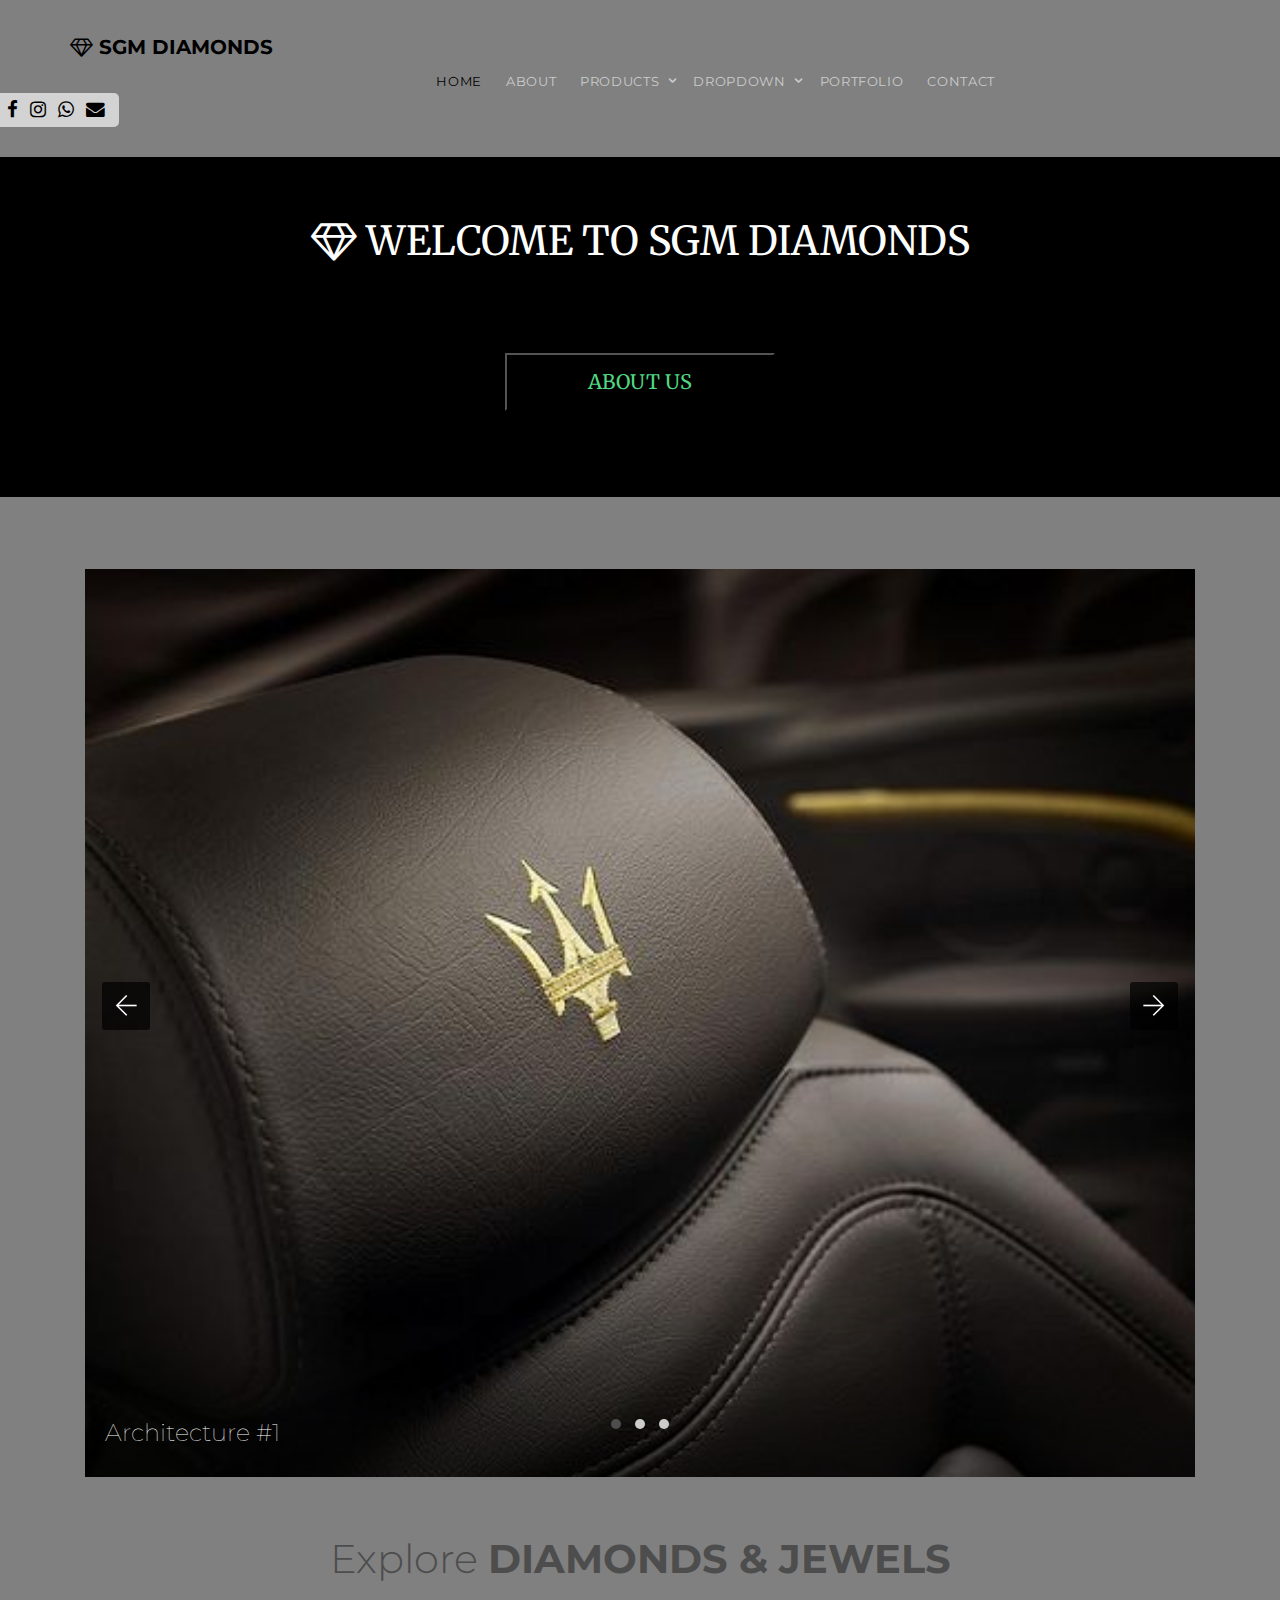
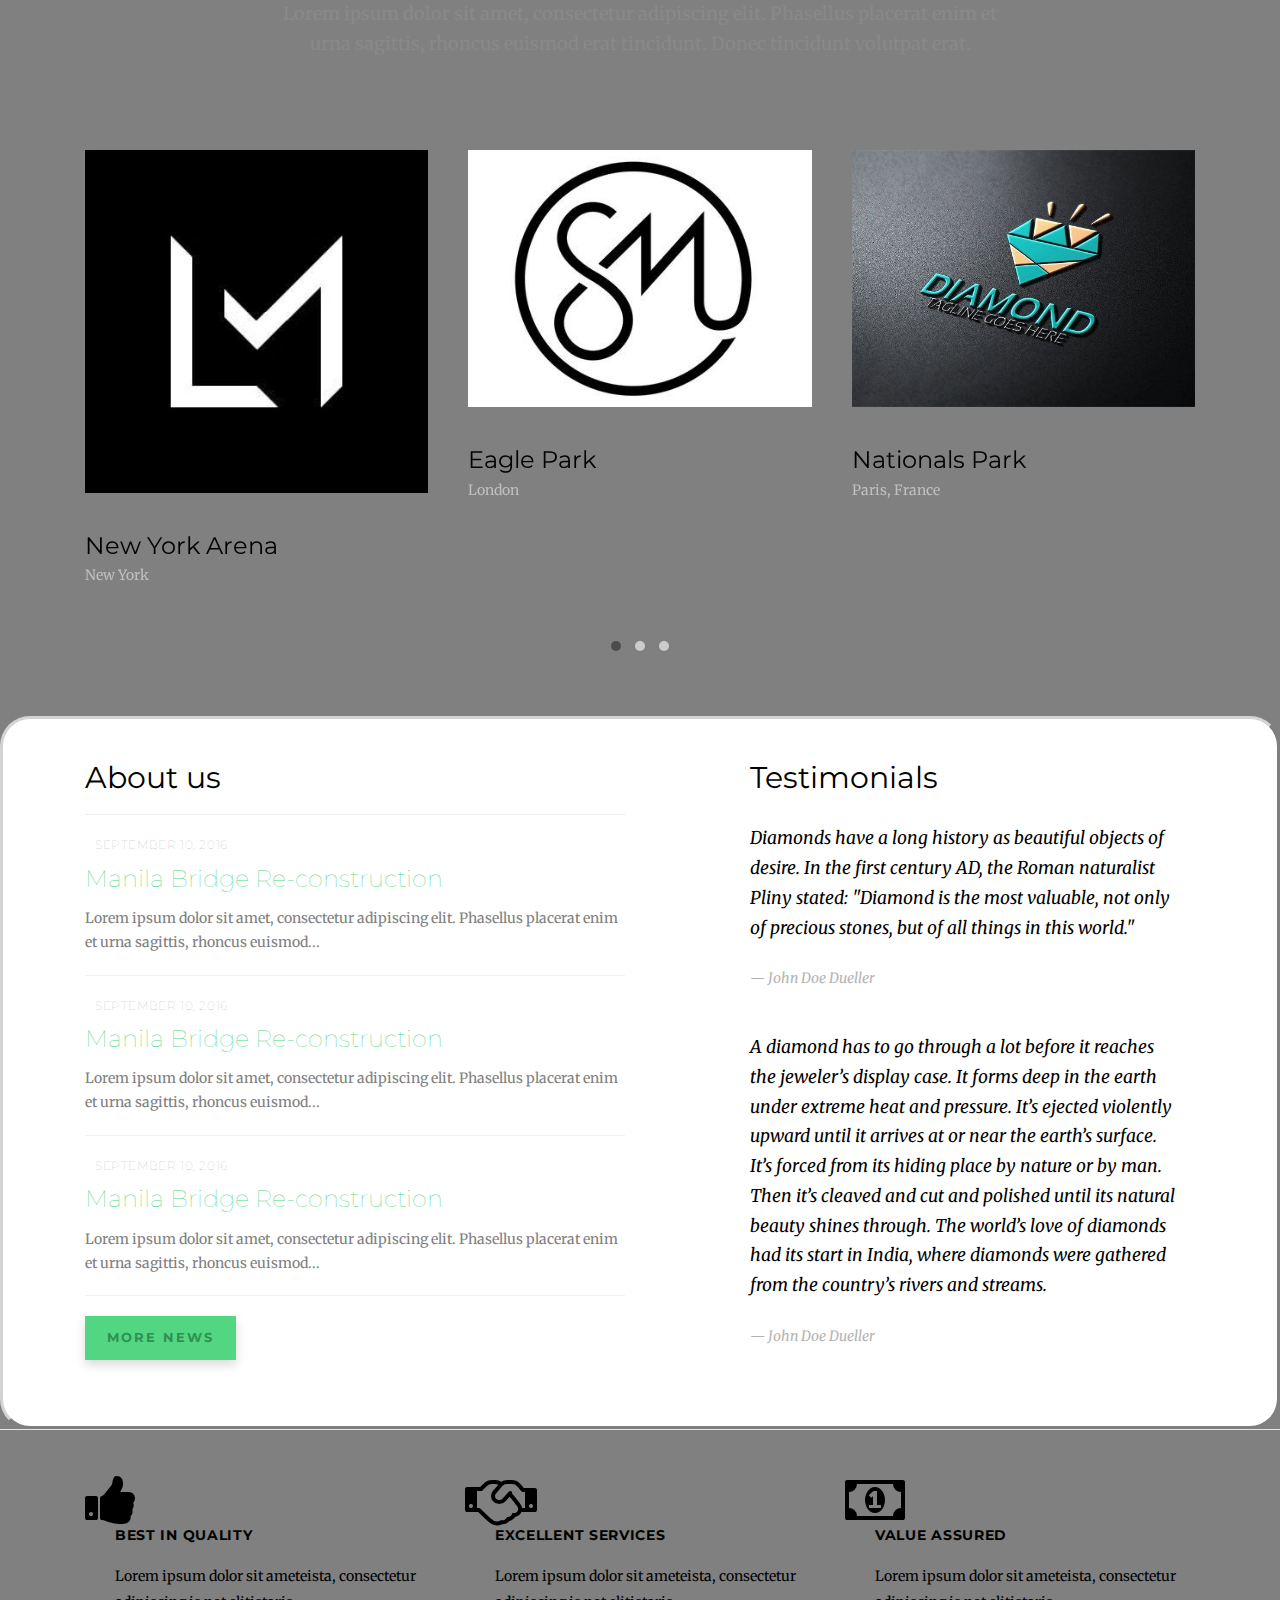
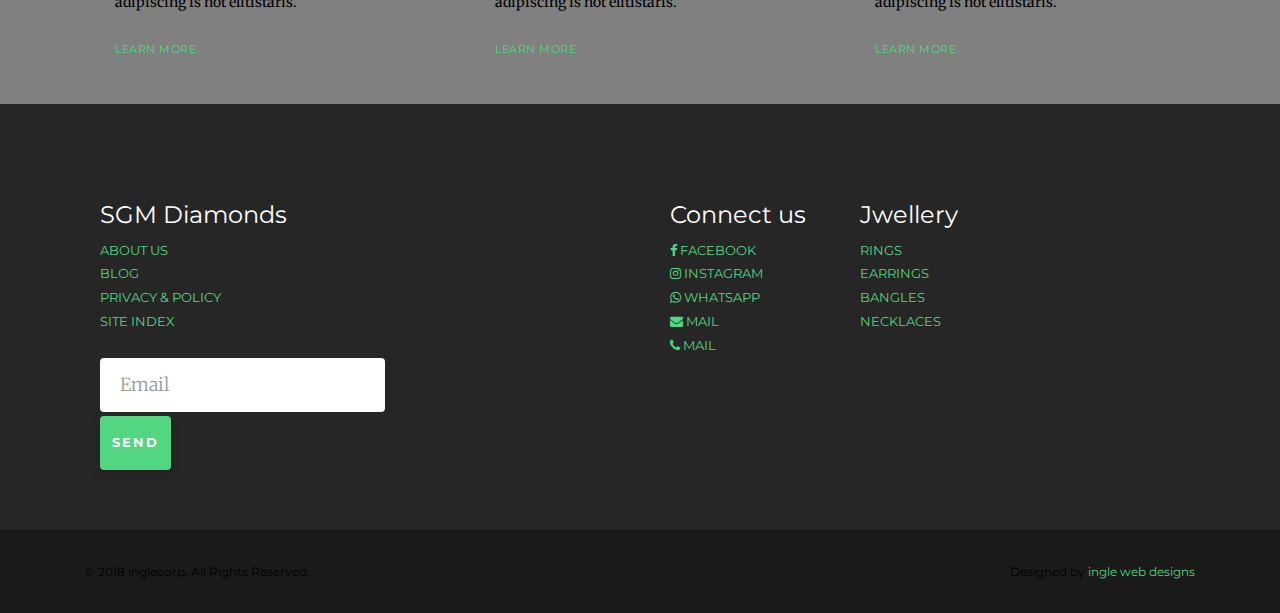
==== commit 7f25d8d3: "Html" ====
--- a/index.html
+++ b/index.html
@@ -61,7 +61,7 @@
 			<div class="gtco-container">
 
 				<div class="row">
-					<div id="gtco-logo" ><a href="index.html"><i class="fa fa-diamond" aria-hidden="true"></i> SGM DIMOUNDS</div>
+					<div id="gtco-logo" ><a href="index.html"><i class="fa fa-diamond" aria-hidden="true"></i> SGM DIAMONDS</div>
 					<div class="col-xs-10 text-right menu-1">
 						<ul>
 							<li class="active"><a href="index.html">Home</a></li>
@@ -97,9 +97,9 @@
 		<a href="#">	<i class="fa fa-envelope fa-lg"> </i></a>
 			</div>
 		</nav>
-	<div class="welcome" ><i class="fa fa-diamond " aria-hidden="true"></i>  WELCOME TO SGM DIMOUNDS
-
-<br>
+	<div class="welcome" ><i class="fa fa-diamond " aria-hidden="true"></i>  WELCOME TO SGM DIAMONDS
+
+<br><BR>
 <span class="buttonpadd"><a href="about.html"><button class="newbutton">  ABOUT US </button></a></span>
 	</div>
 		<BR>
--- a/css/style.css
+++ b/css/style.css
@@ -221,33 +221,94 @@
 
 @media screen and (max-width: 768px) {
   .about{
-    height: 500px;
+    height: 530px;
   }
   .aboutmain{
-height: 1100px;
+height: 1460px;
 
   }
   .about1{
     color: white;
-height: 205px;
-    width:95%;
+height: 235px;
+    width:100%;
     float: none;}
 
 .about2{
-  width: 95%;
+  width: 100%;
   color: white;
   float: none;
+  height: 205px;
 
 }
 .about3{
-  width: 95%;
+  width: 100%;
   color: white;
   float: none;
+  height: 205px;
 }
 .new{
-  height: 630px;
-}
-}
+  height: 930px;
+}
+}
+@media screen and (max-width: 480px) {
+
+  .about{
+    height: 610px;
+  }
+  .aboutmain{
+height: 1600px;
+
+  }
+  .about1{
+    color: white;
+height: 270px;
+    width:100%;
+    float: none;}
+
+.about2{
+  width: 100%;
+  color: white;
+  float: none;
+  height: 270px;
+
+}
+.about3{
+  width: 100%;
+  color: white;
+  float: none;
+  height:270px;
+}
+.new{
+  height: 930px;
+}
+.welcome{
+text-align: center;
+padding-top: 30px;
+vertical-align: middle;
+font-weight: 400;
+background-color:black;
+height: 300px;
+font-size: 30px;
+color: white;
+
+
+}
+.newbutton{
+width:170px;
+padding: 6px;
+vertical-align: bottom;
+
+font-size: 12px;
+background-color: Transparent;
+
+}
+.newbutton:hover{
+  background-color: white;
+  color: black;
+}
+
+}
+
 @media screen and (max-width: 768px) {
   .gtco-nav {
     padding: 10px 0;
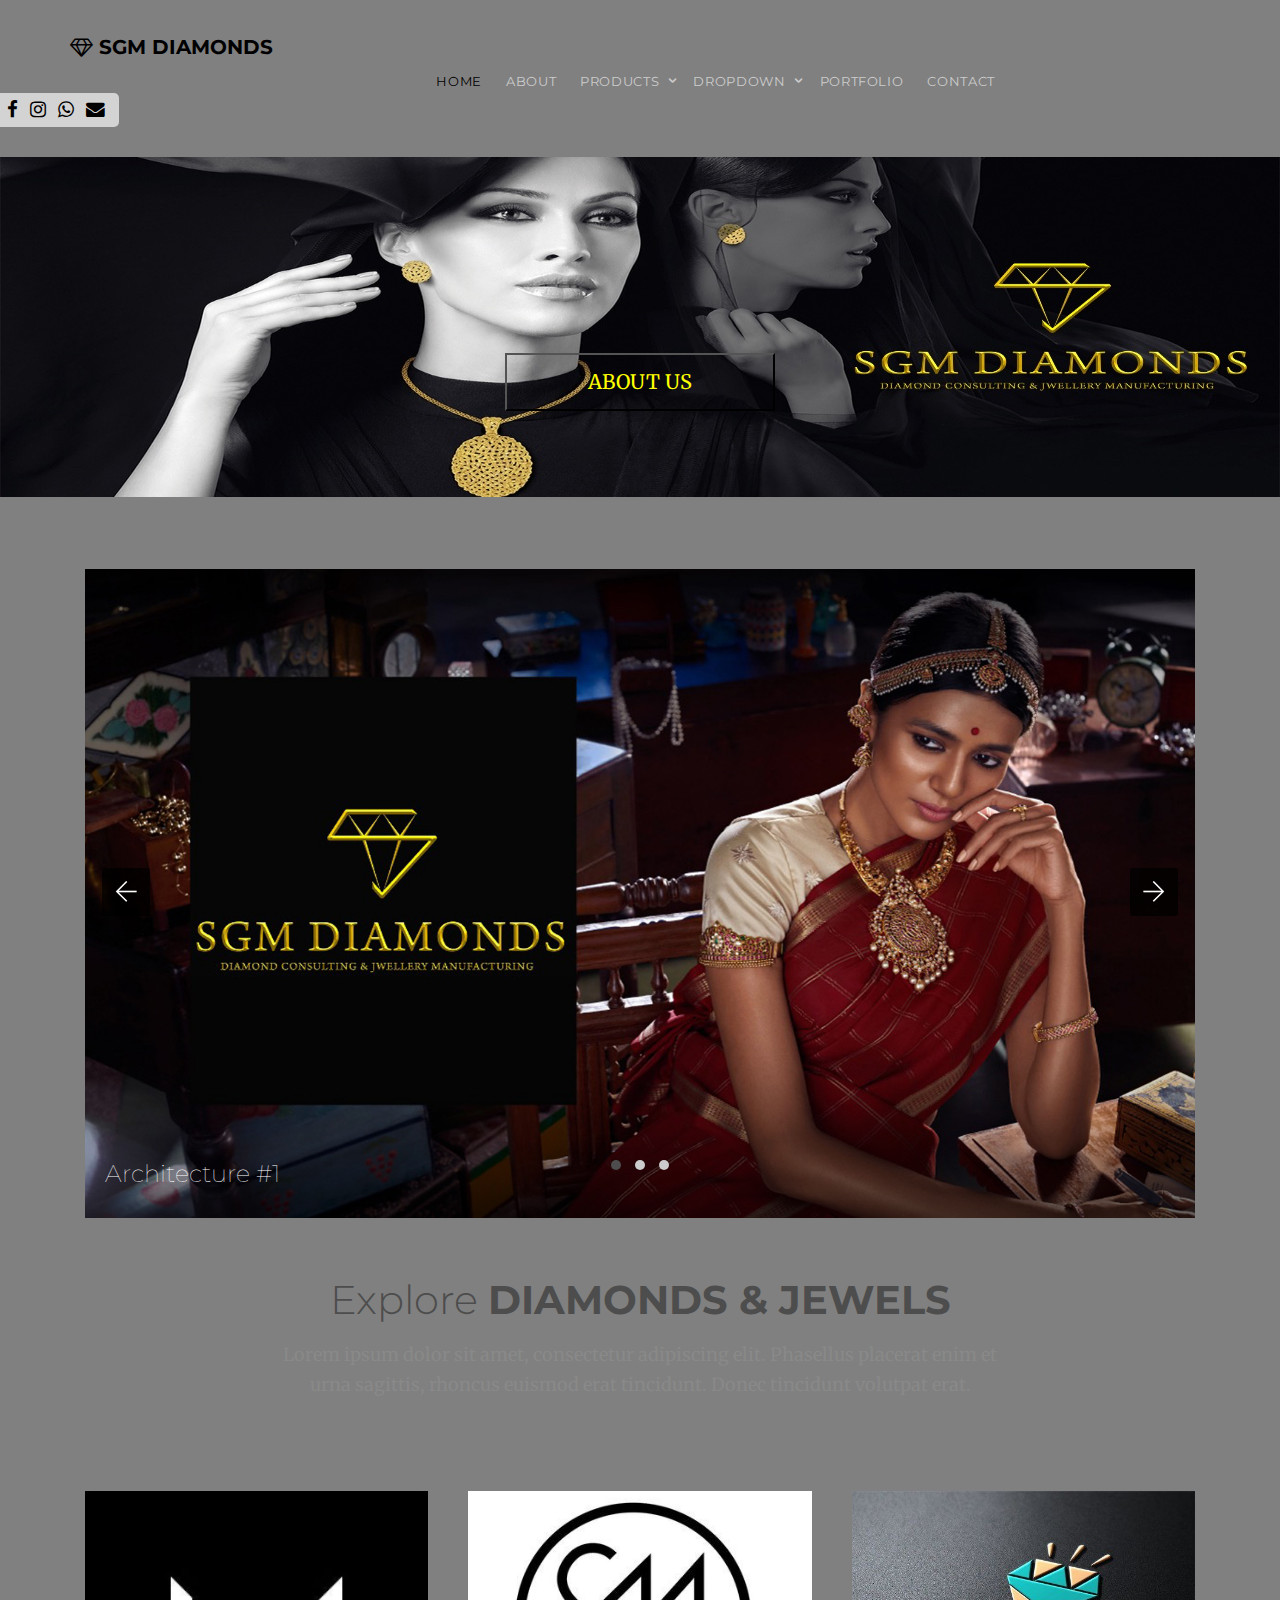
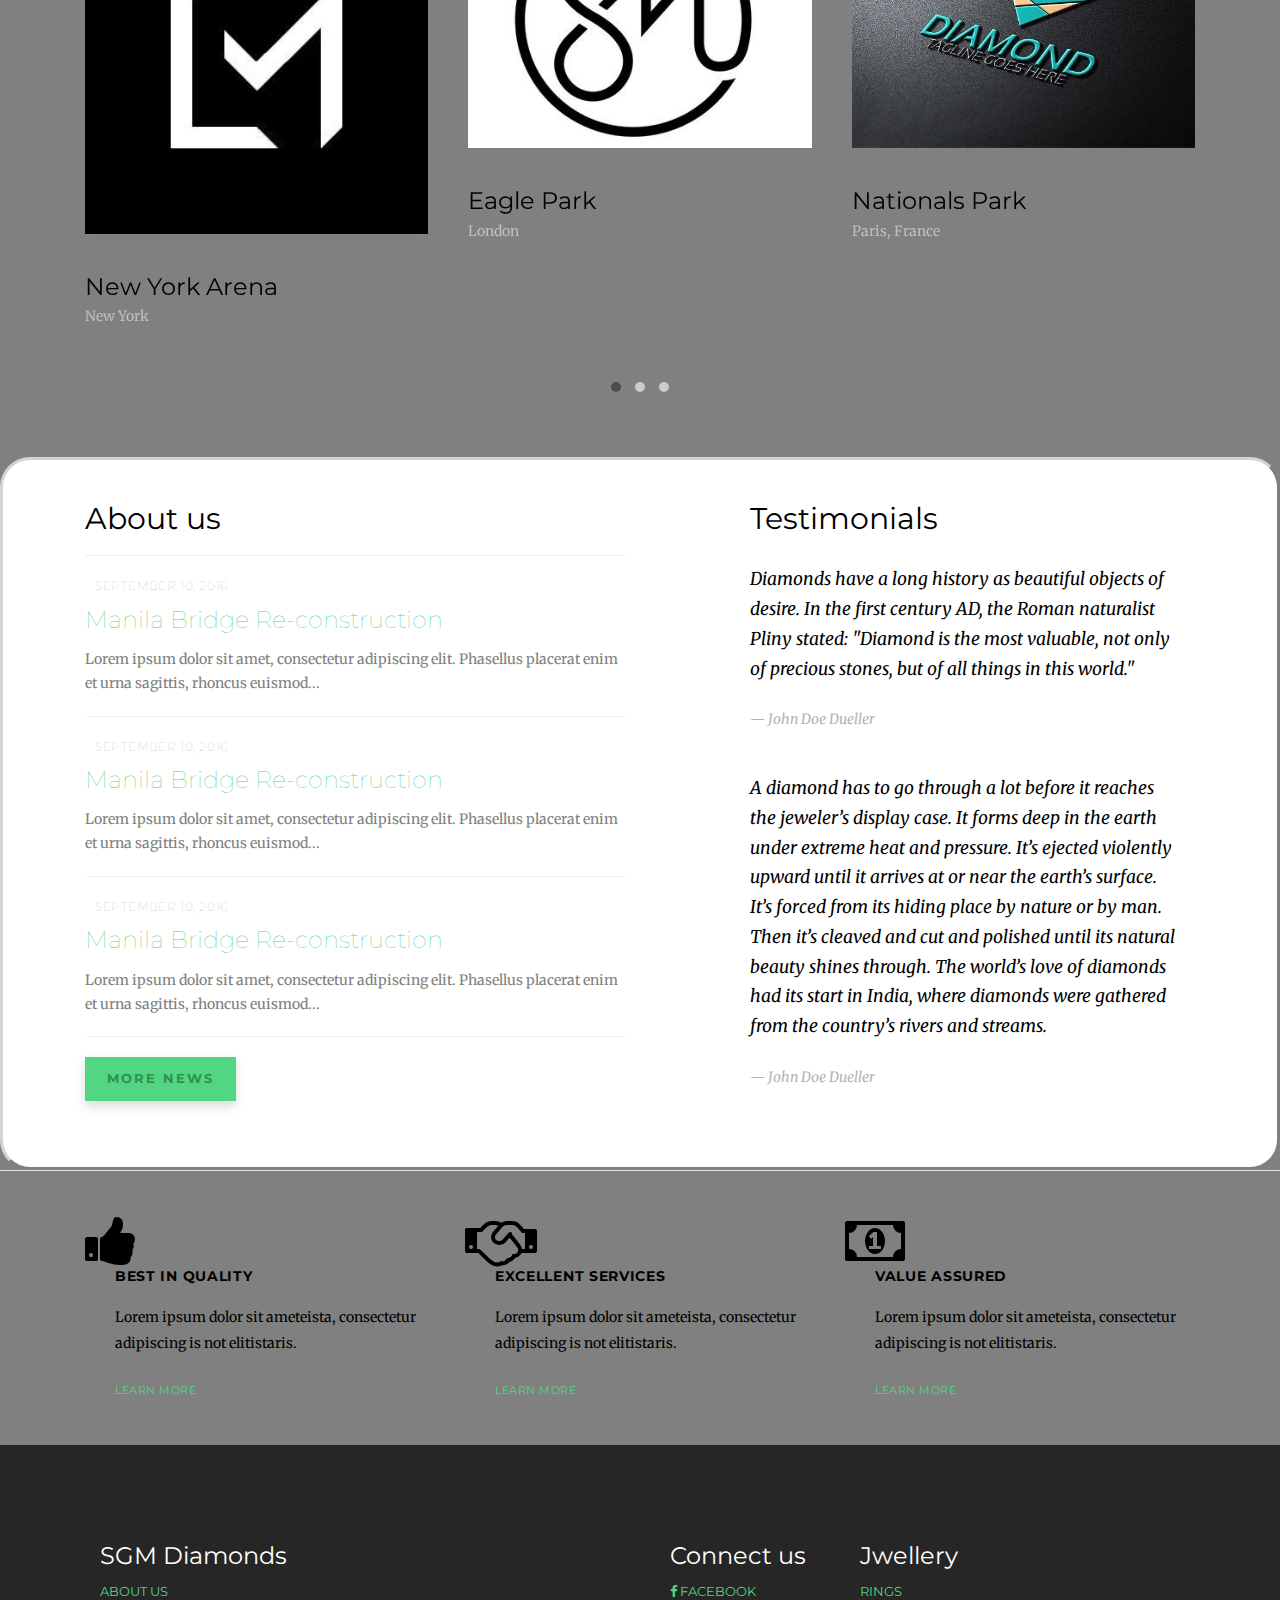
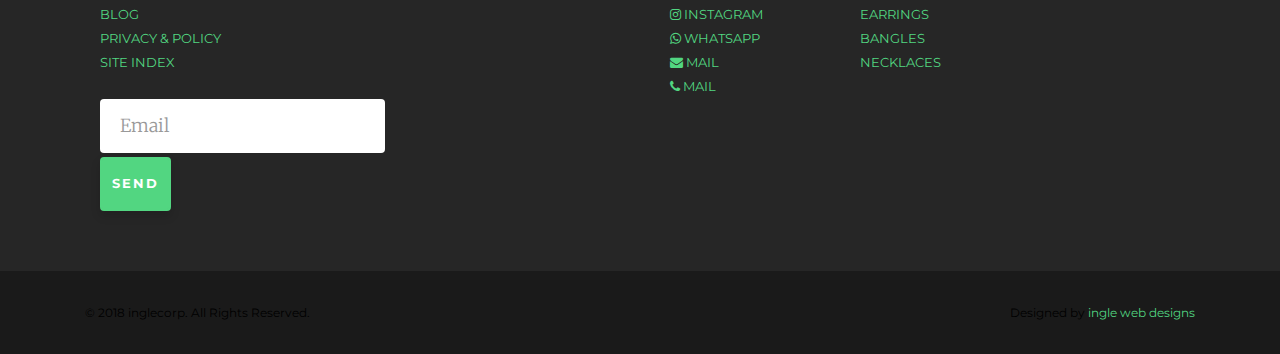
==== commit c5da3b72: "new" ====
--- a/index.html
+++ b/index.html
@@ -97,9 +97,9 @@
 		<a href="#">	<i class="fa fa-envelope fa-lg"> </i></a>
 			</div>
 		</nav>
-	<div class="welcome" ><i class="fa fa-diamond " aria-hidden="true"></i>  WELCOME TO SGM DIAMONDS
-
-<br><BR>
+	<div class="welcome"  >
+
+<br><br>
 <span class="buttonpadd"><a href="about.html"><button class="newbutton">  ABOUT US </button></a></span>
 	</div>
 		<BR>
@@ -112,7 +112,7 @@
 					<div class="owl-carousel owl-carousel-fullwidth">
 						<div class="item">
 							<a href="#">
-								<img src="images/slider_1.jpeg" alt="sgm diamonds">
+								<img src="images/slider_1.jpg" alt="sgm diamonds">
 								<div class="slider-copy">
 									<h2>Architecture #1</h2>
 								</div>
@@ -120,7 +120,7 @@
 						</div>
 						<div class="item">
 							<a href="#">
-								<img src="images/slider_2.jpeg" alt="sgm diamonds">
+								<img src="images/slider_2.jpg" alt="sgm diamonds">
 								<div class="slider-copy">
 									<h2>Architecture #1</h2>
 								</div>
--- a/css/style.css
+++ b/css/style.css
@@ -118,11 +118,14 @@
 padding-top: 50px;
 vertical-align: middle;
 font-weight: 400;
-background-image: url("http://www.culet.co.nz/image/cache/data/diamond%20guide%20banner2-940x380h.jpg");
+background-image: url(../images/logobanner.jpeg);
 background-color:black;
 height: 340px;
 font-size: 40px;
 color: white;
+background-size: 100% 100%;
+background-position: center;
+background-repeat:no-repeat;
 
 
 }
@@ -152,10 +155,13 @@
 width:270px;
 padding: 10px;
 vertical-align: bottom;
-
+color: yellow;
 font-size: 20px;
 background-color: Transparent;
 
+}
+.newbutton a {
+  color: yellow;
 }
 .newbutton:hover{
   background-color: white;
@@ -238,8 +244,12 @@
   color: white;
   float: none;
   height: 205px;
-
-}
+  }
+.welcome{
+  height: 250px;
+background-size: 100% 100%;
+}
+
 .about3{
   width: 100%;
   color: white;
@@ -290,7 +300,7 @@
 height: 300px;
 font-size: 30px;
 color: white;
-
+background-size: 100% 100%;
 
 }
 .newbutton{
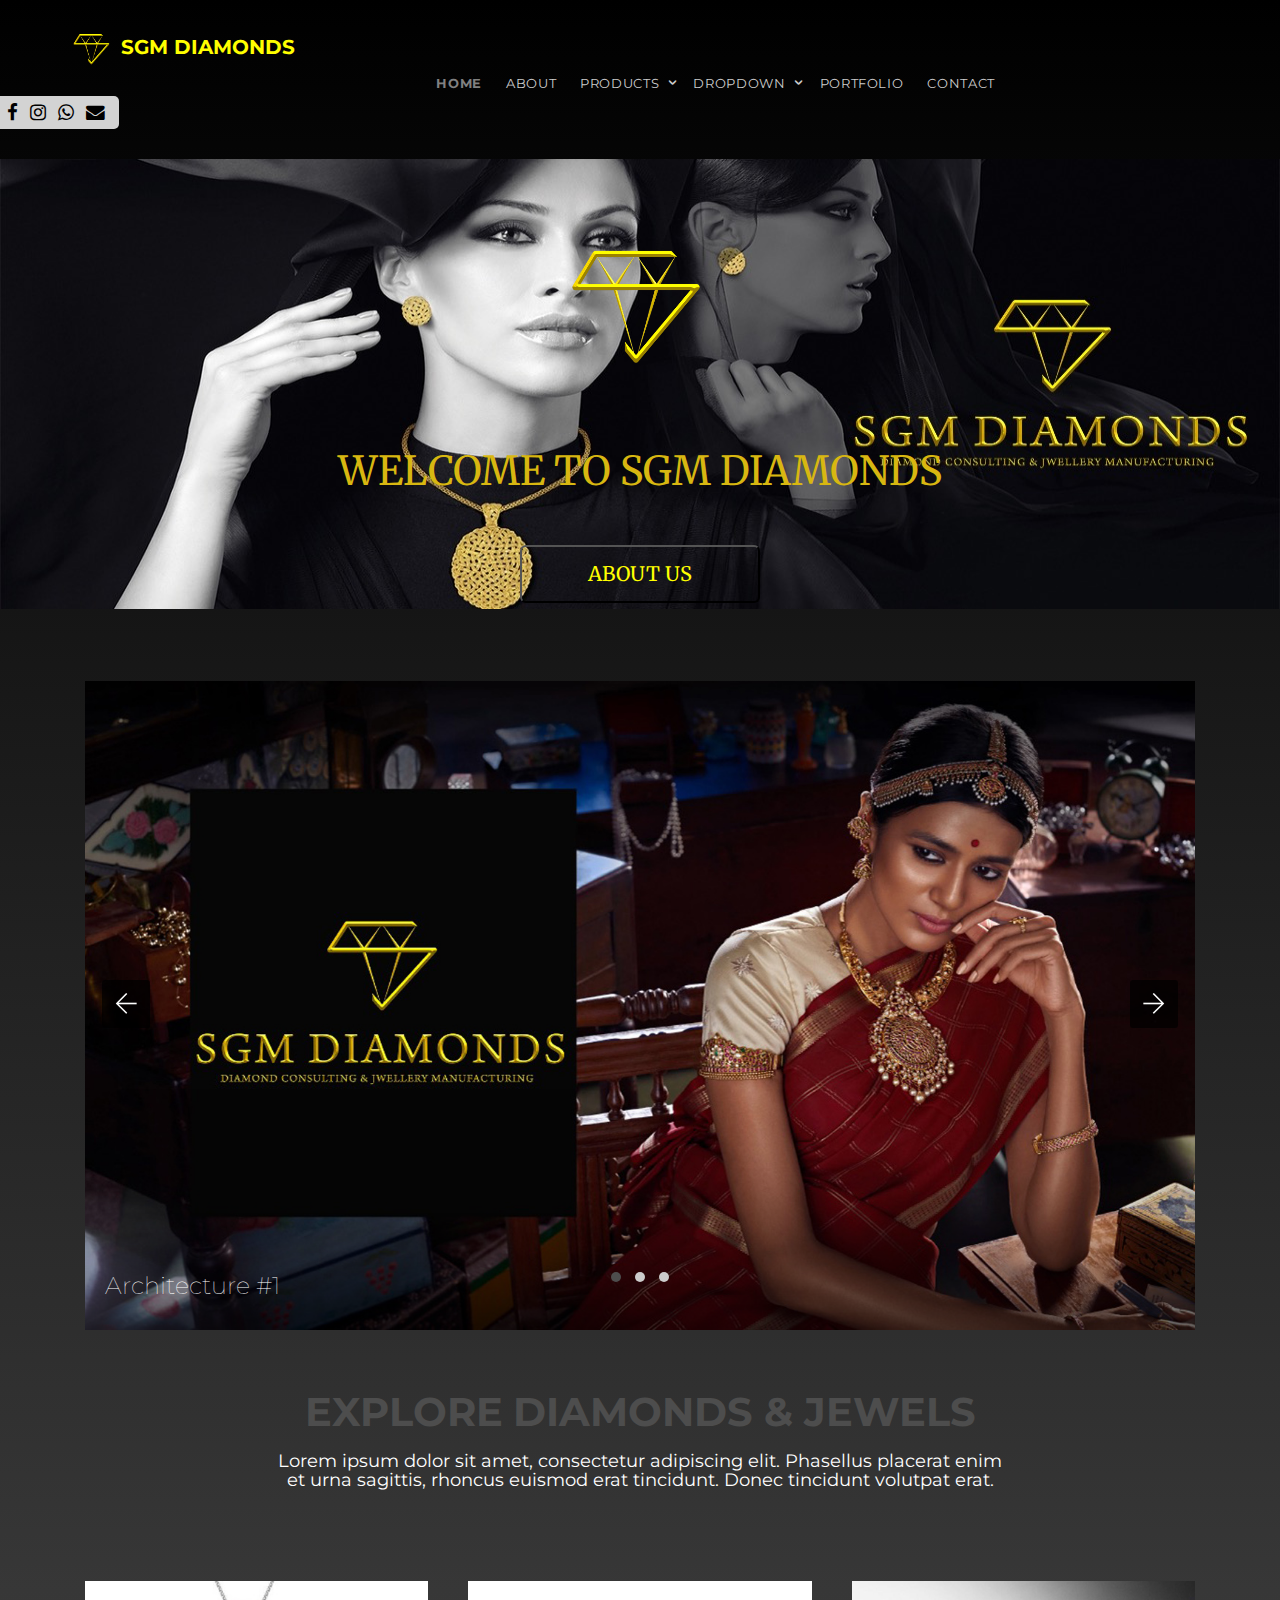
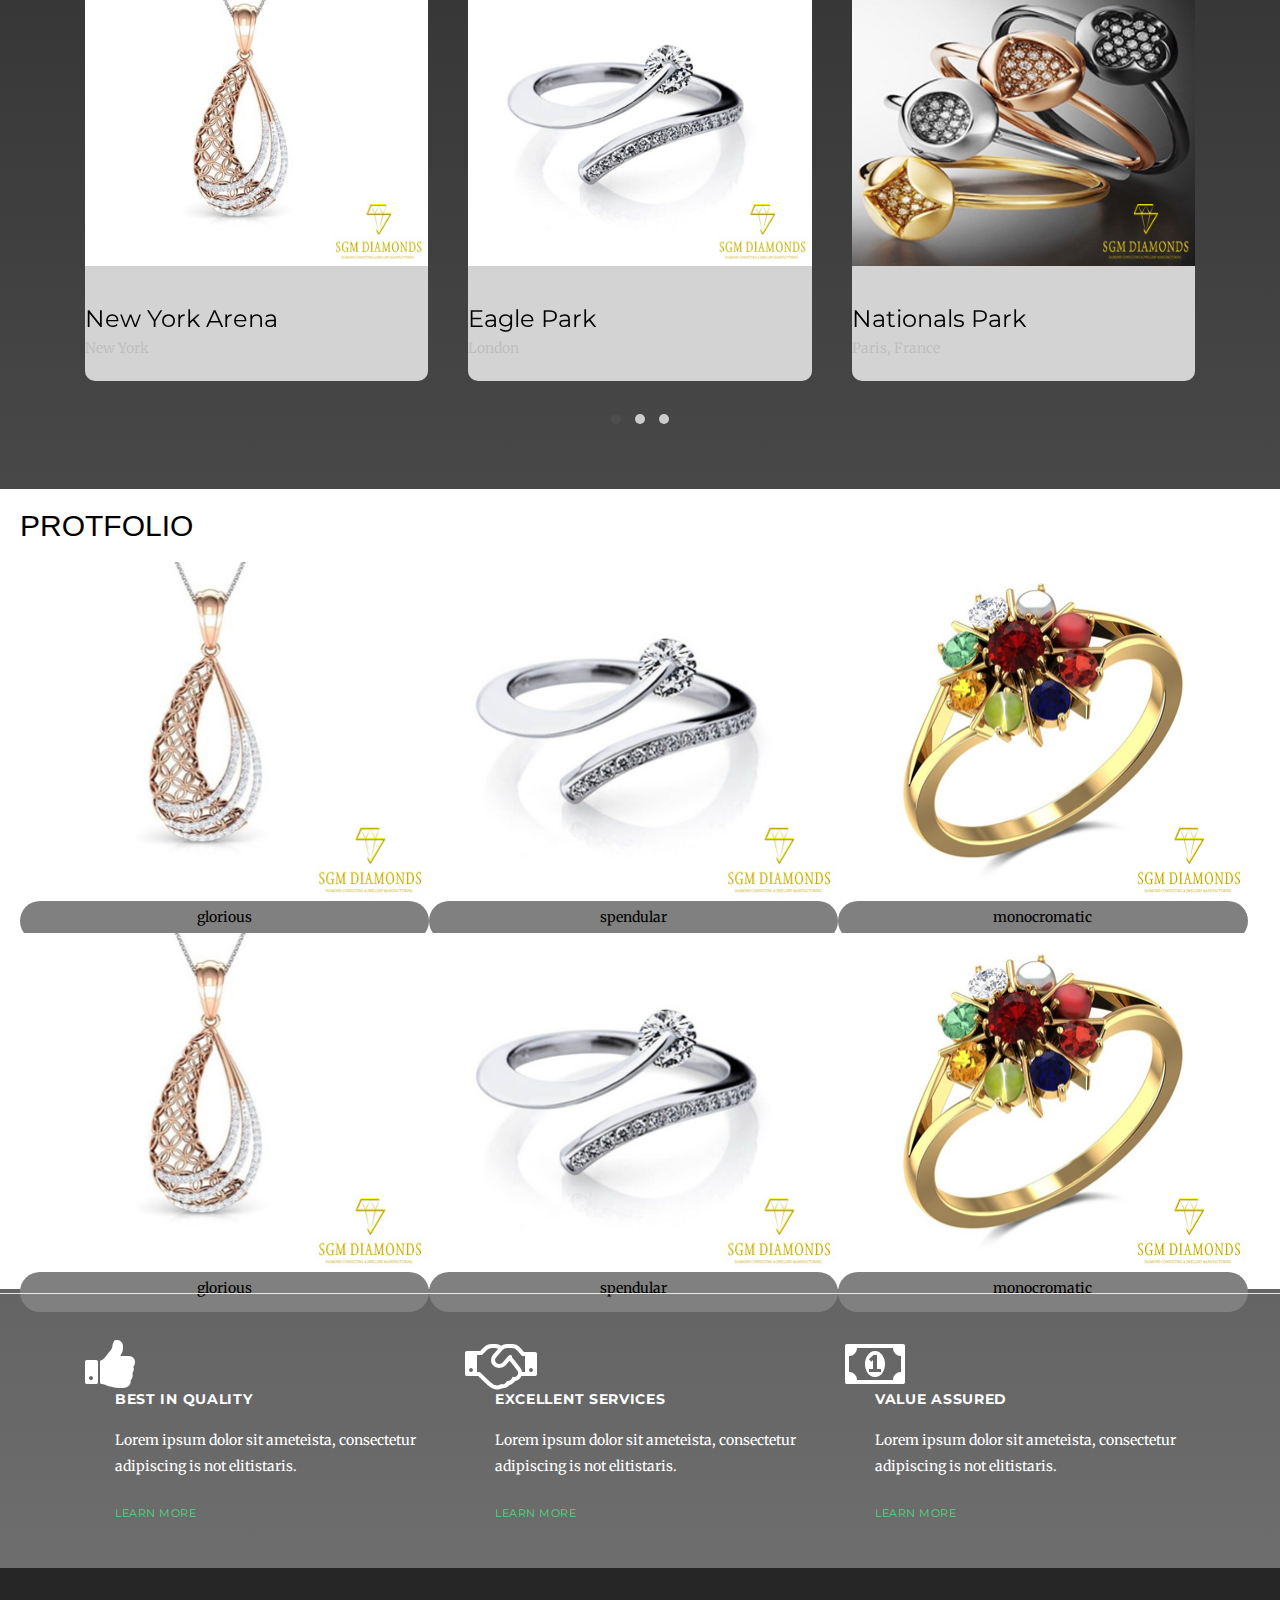
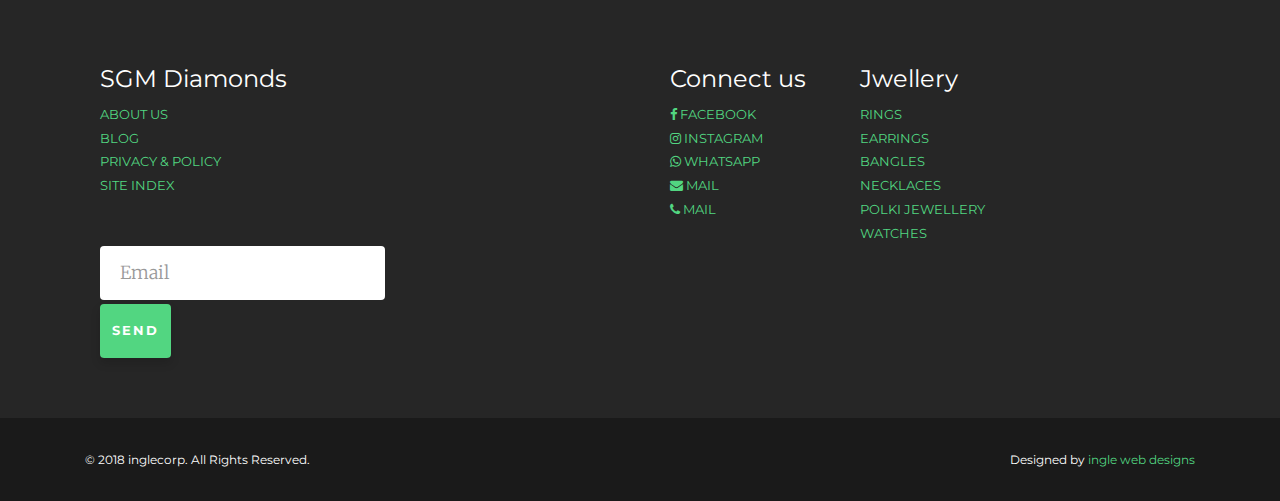
==== commit a95905e1: "update" ====
--- a/index.html
+++ b/index.html
@@ -46,7 +46,7 @@
 	<!-- Modernizr JS -->
 	<script src="js/modernizr-2.6.2.min.js"></script>
 	<!-- FOR IE9 below -->
-	<!--[if lt IE 9]>
+	<!--[if lt IE 9]>+
 	<script src="js/respond.min.js"></script>
 	<![endif]-->
 
@@ -61,10 +61,10 @@
 			<div class="gtco-container">
 
 				<div class="row">
-					<div id="gtco-logo" ><a href="index.html"><i class="fa fa-diamond" aria-hidden="true"></i> SGM DIAMONDS</div>
+					<div id="gtco-logo" ><a href="index.html"><img src="images/logoicon.png" width="45px" height="35px"> SGM DIAMONDS</div>
 					<div class="col-xs-10 text-right menu-1">
 						<ul>
-							<li class="active"><a href="index.html">Home</a></li>
+							<li class="active"><a href="index.html"><b>Home</b></a></li>
 							<li><a href="about.html">About</a></li>
 							<li class="has-dropdown">
 								<a href="services.html">Products</a>
@@ -98,9 +98,9 @@
 			</div>
 		</nav>
 	<div class="welcome"  >
-
-<br><br>
-<span class="buttonpadd"><a href="about.html"><button class="newbutton">  ABOUT US </button></a></span>
+<div class="logopng"><img src="images/logoicon.png" width="160px" height="130px"></div>
+<br>WELCOME TO SGM DIAMONDS<BR>
+<div class="buttonpadd"><a href="about.html"><button class="newbutton">  ABOUT US </button></a></div>
 	</div>
 		<BR>
 
@@ -143,31 +143,32 @@
 			<div class="gtco-container">
 				<div class="row">
 					<div class="col-md-8 col-md-offset-2 gtco-heading text-center">
-						<h2>Explore <b>DIAMONDS &amp JEWELS</B></h2>
-						<p>Lorem ipsum dolor sit amet, consectetur adipiscing elit. Phasellus placerat enim et urna sagittis, rhoncus euismod erat tincidunt. Donec tincidunt volutpat erat.</p>
+						<h2><B>EXPLORE</B> <b>DIAMONDS &amp JEWELS</B></h2>
+						<h4>Lorem ipsum dolor sit amet, consectetur adipiscing elit. Phasellus placerat enim et urna sagittis, rhoncus euismod erat tincidunt. Donec tincidunt volutpat erat.</h4>
 					</div>
 				</div>
 				<div class="row">
 
 					<div class="col-md-12">
+
 						<div class="owl-carousel owl-carousel-carousel">
 							<div class="item">
 								<div class="gtco-item">
-									<a href="#"><img src="images/img_1.jpeg" alt="" class="img-responsive"></a>
+									<a href="#"><img src="images/img_1.jpg" alt="" class="img-responsive"></a>
 									<h2><a href="#">New York Arena</h2></a>
 									<p class="role">New York</p>
 								</div>
 							</div>
 							<div class="item">
 								<div class="gtco-item">
-									<a href="#"><img src="images/img_2.jpeg" alt="" class="img-responsive"></a>
+									<a href="#"><img src="images/img_2.jpg" alt="" class="img-responsive"></a>
 									<h2><a href="#">Eagle Park</h2></a>
 									<p class="role">London</p>
 								</div>
 							</div>
 							<div class="item">
 								<div class="gtco-item">
-									<a href="#"><img src="images/img_3.jpeg" alt="" class="img-responsive"></a>
+									<a href="#"><img src="images/img_3.jpg" alt="" class="img-responsive"></a>
 									<h2><a href="#">Nationals Park</h2></a>
 									<p class="role">Paris, France</p>
 								</div>
@@ -175,21 +176,21 @@
 
 							<div class="item">
 								<div class="gtco-item">
-									<a href="#"><img src="images/img_4.jpeg" alt="" class="img-responsive"></a>
+									<a href="#"><img src="images/img_4.jpg" alt="" class="img-responsive"></a>
 									<h2><a href="#">New York Arena</h2></a>
 									<p class="role">New York</p>
 								</div>
 							</div>
 							<div class="item">
 								<div class="gtco-item">
-									<a href="#"><img src="images/img_5.jpeg" alt="" class="img-responsive"></a>
+									<a href="#"><img src="images/img_5.jpg" alt="" class="img-responsive"></a>
 									<h2><a href="#">Eagle Park</h2></a>
 									<p class="role">London</p>
 								</div>
 							</div>
 							<div class="item">
 								<div class="gtco-item">
-									<a href="#"><img src="images/img_6.jpeg" alt="" class="img-responsive"></a>
+									<a href="#"><img src="images/img_6.jpg" alt="" class="img-responsive"></a>
 									<h2><a href="#">Nationals Park</h2></a>
 									<p class="role">Paris, France</p>
 								</div>
@@ -197,21 +198,21 @@
 
 							<div class="item">
 								<div class="gtco-item">
-									<a href="#"><img src="images/img_7.jpeg" alt="" class="img-responsive"></a>
+									<a href="#"><img src="images/img_7.jpg" alt="" class="img-responsive"></a>
 									<h2><a href="#">New York Arena</h2></a>
 									<p class="role">New York</p>
 								</div>
 							</div>
 							<div class="item">
 								<div class="gtco-item">
-									<a href="#"><img src="images/img_8.jpeg" alt="" class="img-responsive"></a>
+									<a href="#"><img src="images/img_8.jpg" alt="" class="img-responsive"></a>
 									<h2><a href="#">Eagle Park</h2></a>
 									<p class="role">London</p>
 								</div>
 							</div>
 							<div class="item">
 								<div class="gtco-item">
-									<a href="#"><img src="images/img_9.jpeg" alt="" class="img-responsive"></a>
+									<a href="#"><img src="images/img_9.jpg" alt="" class="img-responsive"></a>
 									<h2><a href="#">Nationals Park</h2></a>
 									<p class="role">Paris, France</p>
 								</div>
@@ -222,59 +223,42 @@
 				</div>
 			</div>
 		</div>
+<div class="products" >
+<h2 style="color:black;font-weight:200px;font-family:Tahoma, Geneva, sans-serif;">PROTFOLIO</h2>
+<div class="pro1">
+		<a href="#"><img src="images/img_1.jpg" alt="" class="img-responsive"></a>
+		<div class="protxt"> glorious</div>
+</div>
+	<div class="pro2">
+		<a href="#"><img src="images/img_2.jpg" alt="" class="img-responsive"></a>
+		<div class="protxt">spendular</div>
+</div>
+	<div class="pro3">
+		<a href="#"><img src="images/img_9.jpg" alt="" class="img-responsive"></a>
+		<div class="protxt">monocromatic</div>
+</div>
+
+</div>
+
+<div class="products" >
+	<br>
+<div class="pro1">
+		<a href="#"><img src="images/img_1.jpg" alt="" class="img-responsive"></a>
+		<div class="protxt"> glorious</div>
+</div>
+	<div class="pro2">
+		<a href="#"><img src="images/img_2.jpg" alt="" class="img-responsive"></a>
+		<div class="protxt">spendular</div>
+</div>
+	<div class="pro3">
+		<a href="#"><img src="images/img_9.jpg" alt="" class="img-responsive"></a>
+		<div class="protxt">monocromatic</div>
+</div>
+
+</div>
+
 		<!-- END Work -->
-<div class="foot">
-		<div class="gtco-section">
-			<div class="gtco-container">
-				<div class="row">
-					<div class="col-md-6 gtco-news">
-						<h2>About us</h2><hr>
-						<ul>
-							<li>
-								<a href="#">
-									<span class="post-date">September 10, 2016</span>
-									<h3>Manila Bridge Re-construction</h3>
-									<p>Lorem ipsum dolor sit amet, consectetur adipiscing elit. Phasellus placerat enim et urna sagittis, rhoncus euismod...</p>
-								</a>
-							</li>
-
-							<li>
-								<a href="#">
-									<span class="post-date">September 10, 2016</span>
-									<h3>Manila Bridge Re-construction</h3>
-									<p>Lorem ipsum dolor sit amet, consectetur adipiscing elit. Phasellus placerat enim et urna sagittis, rhoncus euismod...</p>
-								</a>
-							</li>
-
-							<li>
-								<a href="#">
-									<span class="post-date">September 10, 2016</span>
-									<h3>Manila Bridge Re-construction</h3>
-									<p>Lorem ipsum dolor sit amet, consectetur adipiscing elit. Phasellus placerat enim et urna sagittis, rhoncus euismod...</p>
-								</a>
-							</li>
-						</ul>
-						<p><a href="#" class="btn btn-sm btn-special">More News</a></p>
-					</div>
-					<!-- END News -->
-					<div class="col-md-5 col-md-push-1 gtco-testimonials">
-<h2>Testimonials</h2>
-						<blockquote>
-							<p>Diamonds have a long history as beautiful objects of desire. In the first century AD, the Roman naturalist Pliny stated: "Diamond is the most valuable, not only of precious stones, but of all things in this world."</p>
-							<p class="author"><cite>&mdash; John Doe Dueller</cite></p>
-						</blockquote>
-						<blockquote>
-						<p>A diamond has to go through a lot before it reaches the jeweler’s display case. It forms deep in the earth under extreme heat and pressure. It’s ejected violently upward until it arrives at or near the earth’s surface. It’s forced from its hiding place by nature or by man. Then it’s cleaved and cut and polished until its natural beauty shines through.
-
-The world’s love of diamonds had its start in India, where diamonds were gathered from the country’s rivers and streams.
-
-</p>
-							<p class="author"><cite>&mdash; John Doe Dueller</cite></p>
-						</blockquote>
-					</div>
-				</div>
-			</div>
-		</div></div>
+<!-- about was here -->
 		<!-- END  -->
 
 		<div class="gtco-section gto-features">
@@ -347,6 +331,8 @@
 									<li><a href="#">Earrings</a></li>
 									<li><a href="#">Bangles</a></li>
 									<li><a href="#">Necklaces</a></li>
+									<li><a href="#">Polki jewellery</a></li>
+									<li><a href="#">Watches</a></li>
 								</ul>
 							</div>
 						</div>
--- a/css/style.css
+++ b/css/style.css
@@ -16,7 +16,8 @@
   font-size: 14px;
   line-height: 1.7;
   color: #000;
-  background: grey;
+  background-image: linear-gradient(black,grey);
+  
 }
 
 #page {
@@ -60,10 +61,11 @@
 
 p {
   margin-bottom: 20px;
+color: white;
 }
 
 h1, h2, h3, h4, h5, h6, figure {
-  color: #000;
+  color: white;
   font-family: "Montserrat", sans-serif;
   font-weight: 400;
   margin: 0 0 20px 0;
@@ -115,14 +117,15 @@
 }
 .welcome{
 text-align: center;
-padding-top: 50px;
+padding-top: 80px;
+
 vertical-align: middle;
 font-weight: 400;
 background-image: url(../images/logobanner.jpeg);
 background-color:black;
-height: 340px;
+height: 515px;
 font-size: 40px;
-color: white;
+color: #d8b711;
 background-size: 100% 100%;
 background-position: center;
 background-repeat:no-repeat;
@@ -152,9 +155,10 @@
   border-radius: 30px;
 }
 .newbutton{
-width:270px;
+width:240px;
 padding: 10px;
 vertical-align: bottom;
+border-radius: 6px;
 color: yellow;
 font-size: 20px;
 background-color: Transparent;
@@ -169,7 +173,7 @@
 }
 
 .buttonpadd{
-  padding-top:100px;
+  padding-top:30px;
 }
 span {
     margin: 0 10px;
@@ -217,6 +221,41 @@
   text-align: center;
 }
 
+
+
+.products{
+color: grey;
+
+  width: 100%;
+height: 400px;
+  align-items: center;
+  padding: 20px;
+  background-color: white;
+}
+.pro1{
+  width: 33%;
+  float: left;
+  height: 100%;
+}
+.pro2{
+  width: 33%;
+  float: left;
+  height: 100%;
+}
+.pro3{
+  width: 33%;
+  height: 98%;
+  float: left;
+}
+.protxt{
+color: black;
+height: 40px;
+text-align: center;
+border-radius: 25px;
+padding: 5px;
+background-color: grey;
+}
+
 .new{
 background-color: lightgrey;
   padding: 40px;
@@ -229,6 +268,26 @@
   .about{
     height: 530px;
   }
+.products{
+  height: 1090px;
+  padding: 3px;
+}
+
+
+.pro1{
+  width: 100%;
+  height: 350px;
+}
+.pro2{
+  width: 100%;
+  height: 350px;
+}
+.pro3{
+  width: 100%;
+  height: 350px;
+}
+
+
   .aboutmain{
 height: 1460px;
 
@@ -239,6 +298,7 @@
     width:100%;
     float: none;}
 
+}
 .about2{
   width: 100%;
   color: white;
@@ -246,7 +306,7 @@
   height: 205px;
   }
 .welcome{
-  height: 250px;
+  height: 450px;
 background-size: 100% 100%;
 }
 
@@ -297,7 +357,7 @@
 vertical-align: middle;
 font-weight: 400;
 background-color:black;
-height: 300px;
+height: 450px;
 font-size: 30px;
 color: white;
 background-size: 100% 100%;
@@ -336,7 +396,7 @@
 
 }
 .gtco-nav #gtco-logo a {
-  color: #000;
+  color: yellow;
 }
 .gtco-nav #gtco-logo em {
   color: #fff;
@@ -483,7 +543,7 @@
   box-shadow: 0px 14px 20px -9px rgba(0, 0, 0, 0.75);
 }
 .gtco-nav ul li.active > a {
-  color: #000 !important;
+  color: grey;
 }
 
 @media screen and (max-width: 480px) {
@@ -766,7 +826,13 @@
   float: left;
   width: 100%;
   display: block;
-}
+
+}
+.gtco-item{
+  background-color:  lightgrey;
+  border-radius: 10px;
+}
+
 @media screen and (max-width: 768px) {
   .gtco-staff, .gtco-item {
     margin-bottom: 3em;
@@ -1761,6 +1827,9 @@
 .feature-left {
   margin-bottom: 0px;
 }
+.feature-left i{
+  color: white;
+}
 @media screen and (max-width: 768px) {
   .feature-left {
     margin-bottom: 20px;
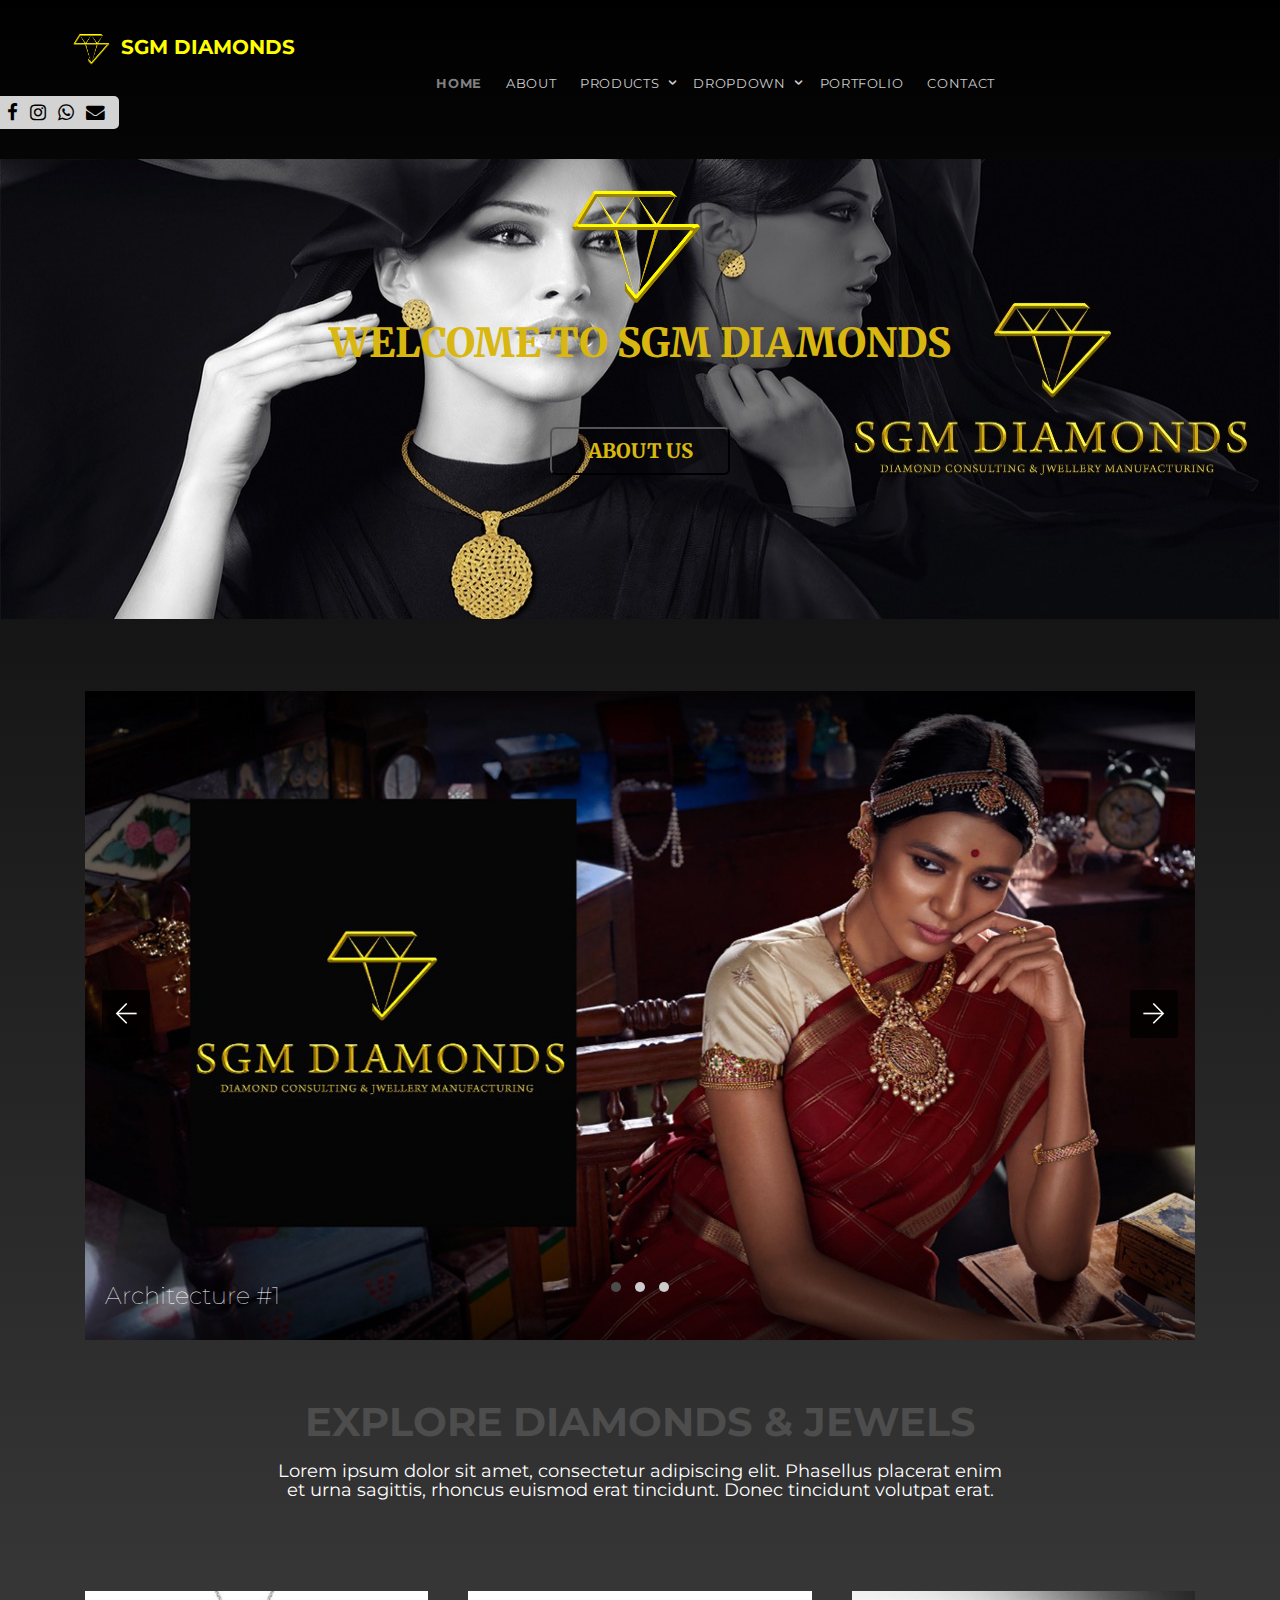
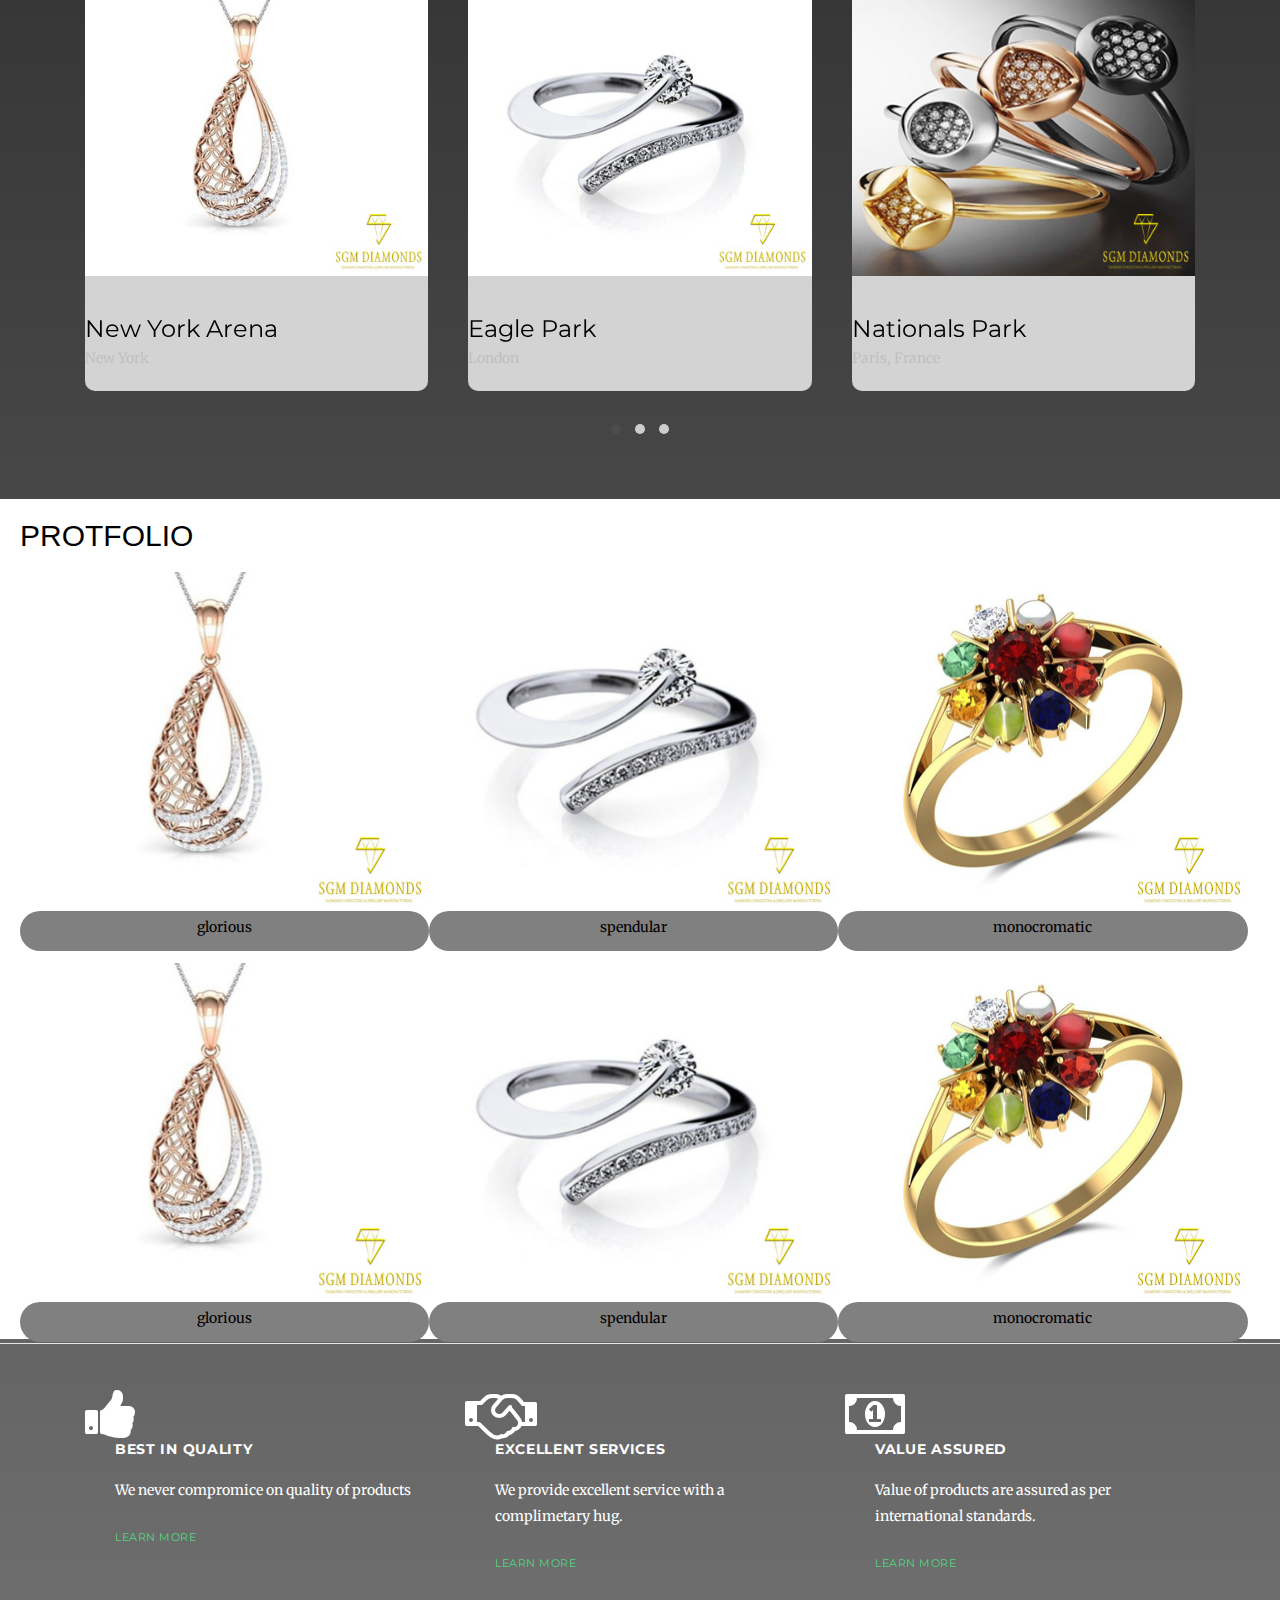
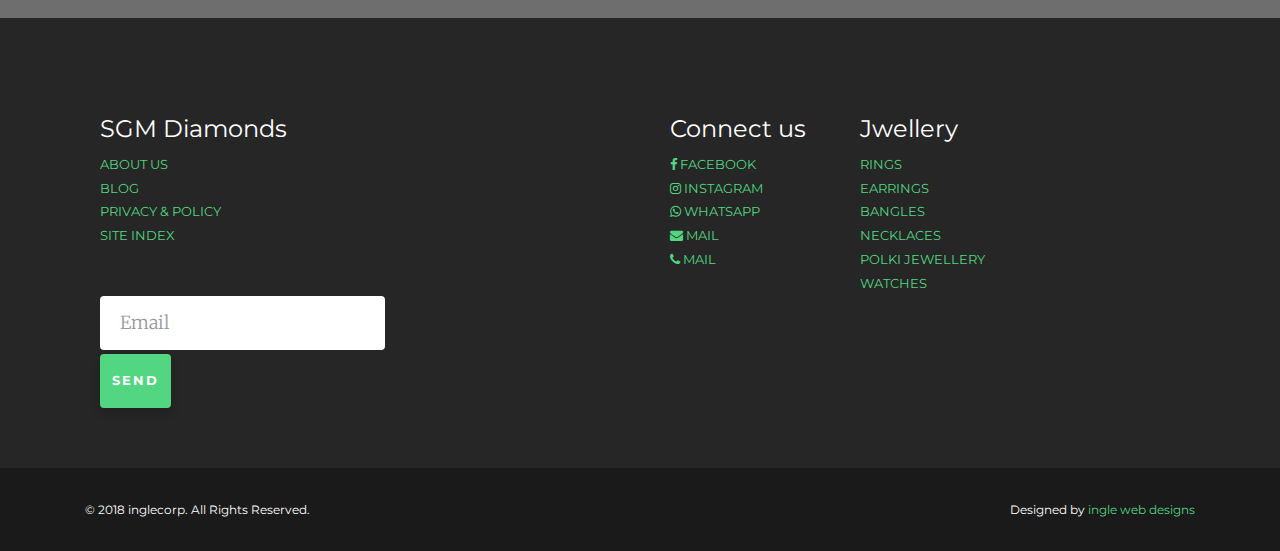
==== commit 26926608: "upadte" ====
--- a/index.html
+++ b/index.html
@@ -98,8 +98,8 @@
 			</div>
 		</nav>
 	<div class="welcome"  >
-<div class="logopng"><img src="images/logoicon.png" width="160px" height="130px"></div>
-<br>WELCOME TO SGM DIAMONDS<BR>
+<div class="logopng"><img src="images/logoicon.png" ></div>
+WELCOME TO SGM DIAMONDS<BR>
 <div class="buttonpadd"><a href="about.html"><button class="newbutton">  ABOUT US </button></a></div>
 	</div>
 		<BR>
@@ -269,7 +269,7 @@
 							<i class="fa fa-thumbs-up fa-4x" ></i><div class="copy">
 								 <h3>Best in quality</h3>
 
-								<p>Lorem ipsum dolor sit ameteista, consectetur adipiscing is not elitistaris.</p>
+								<p>We never compromice on quality of products</p>
 								<p><a href="#" class="gtco-more">Learn more</a></p>
 							</div>
 						</div>
@@ -279,7 +279,7 @@
 							<i class="fa fa-handshake-o fa-4x"></i>
 							<div class="copy">
 								<h3>Excellent Services</h3>
-								<p>Lorem ipsum dolor sit ameteista, consectetur adipiscing is not elitistaris.</p>
+								<p>We provide excellent service with a complimetary hug.</p>
 								<p><a href="#" class="gtco-more">Learn more</a></p>
 							</div>
 						</div>
@@ -289,7 +289,7 @@
 							<i class="fa fa-money fa-4x"></i>
 							<div class="copy">
 								<h3>Value Assured</h3>
-								<p>Lorem ipsum dolor sit ameteista, consectetur adipiscing is not elitistaris.</p>
+								<p>Value of products are assured as per international standards.</p>
 								<p><a href="#" class="gtco-more">Learn more</a></p>
 							</div>
 						</div>
--- a/css/style.css
+++ b/css/style.css
@@ -17,7 +17,7 @@
   line-height: 1.7;
   color: #000;
   background-image: linear-gradient(black,grey);
-  
+
 }
 
 #page {
@@ -117,13 +117,13 @@
 }
 .welcome{
 text-align: center;
-padding-top: 80px;
+padding-top: 20px;
 
 vertical-align: middle;
-font-weight: 400;
+font-weight: 800;
 background-image: url(../images/logobanner.jpeg);
 background-color:black;
-height: 515px;
+height: 460px;
 font-size: 40px;
 color: #d8b711;
 background-size: 100% 100%;
@@ -131,6 +131,10 @@
 background-repeat:no-repeat;
 
 
+}
+.logopng img{
+  width:160px;
+  height:130px;
 }
 .socialico{
   background-color: lightgrey;
@@ -155,11 +159,11 @@
   border-radius: 30px;
 }
 .newbutton{
-width:240px;
-padding: 10px;
+width:180px;
+padding: 5px;
 vertical-align: bottom;
 border-radius: 6px;
-color: yellow;
+color: #d8b711;
 font-size: 20px;
 background-color: Transparent;
 
@@ -200,7 +204,7 @@
   padding: 20px;
 height: 180px;
   text-align: center;
-  background-color: BLUE;
+  background-image: linear-gradient(black,grey);
 }
 .about2{
   width: 33%;
@@ -208,7 +212,7 @@
 padding:20px;
 color: white;
 height: 180px;
-background-color: red;
+background-image: linear-gradient(black,grey);
   text-align: center;
 }
 .about3{
@@ -217,7 +221,7 @@
   float:left;
   height: 180px;
 padding:20px;
-background-color: green;
+background-image: linear-gradient(black,grey);
   text-align: center;
 }
 
@@ -227,7 +231,7 @@
 color: grey;
 
   width: 100%;
-height: 400px;
+height: 420px;
   align-items: center;
   padding: 20px;
   background-color: white;
@@ -269,22 +273,22 @@
     height: 530px;
   }
 .products{
-  height: 1090px;
+  height: 1260px;
   padding: 3px;
 }
 
 
 .pro1{
   width: 100%;
-  height: 350px;
+  height: 395px;
 }
 .pro2{
   width: 100%;
-  height: 350px;
+  height: 395px;
 }
 .pro3{
   width: 100%;
-  height: 350px;
+  height: 395px;
 }
 
 
@@ -298,7 +302,7 @@
     width:100%;
     float: none;}
 
-}
+
 .about2{
   width: 100%;
   color: white;
@@ -306,8 +310,14 @@
   height: 205px;
   }
 .welcome{
-  height: 450px;
+  height: 250px;
+  font-size: 15px;
+  color: yellow;
 background-size: 100% 100%;
+}
+.logopng img{
+  width:100px;
+  height:80px;
 }
 
 .about3{
@@ -353,19 +363,19 @@
 }
 .welcome{
 text-align: center;
-padding-top: 30px;
+padding-top: 60px;
 vertical-align: middle;
-font-weight: 400;
+font-weight: 900;
 background-color:black;
-height: 450px;
-font-size: 30px;
-color: white;
+height: 280 px;
+font-size: 15px;
+color: yellow;
 background-size: 100% 100%;
 
 }
 .newbutton{
-width:170px;
-padding: 6px;
+width:120px;
+padding: 4px;
 vertical-align: bottom;
 
 font-size: 12px;
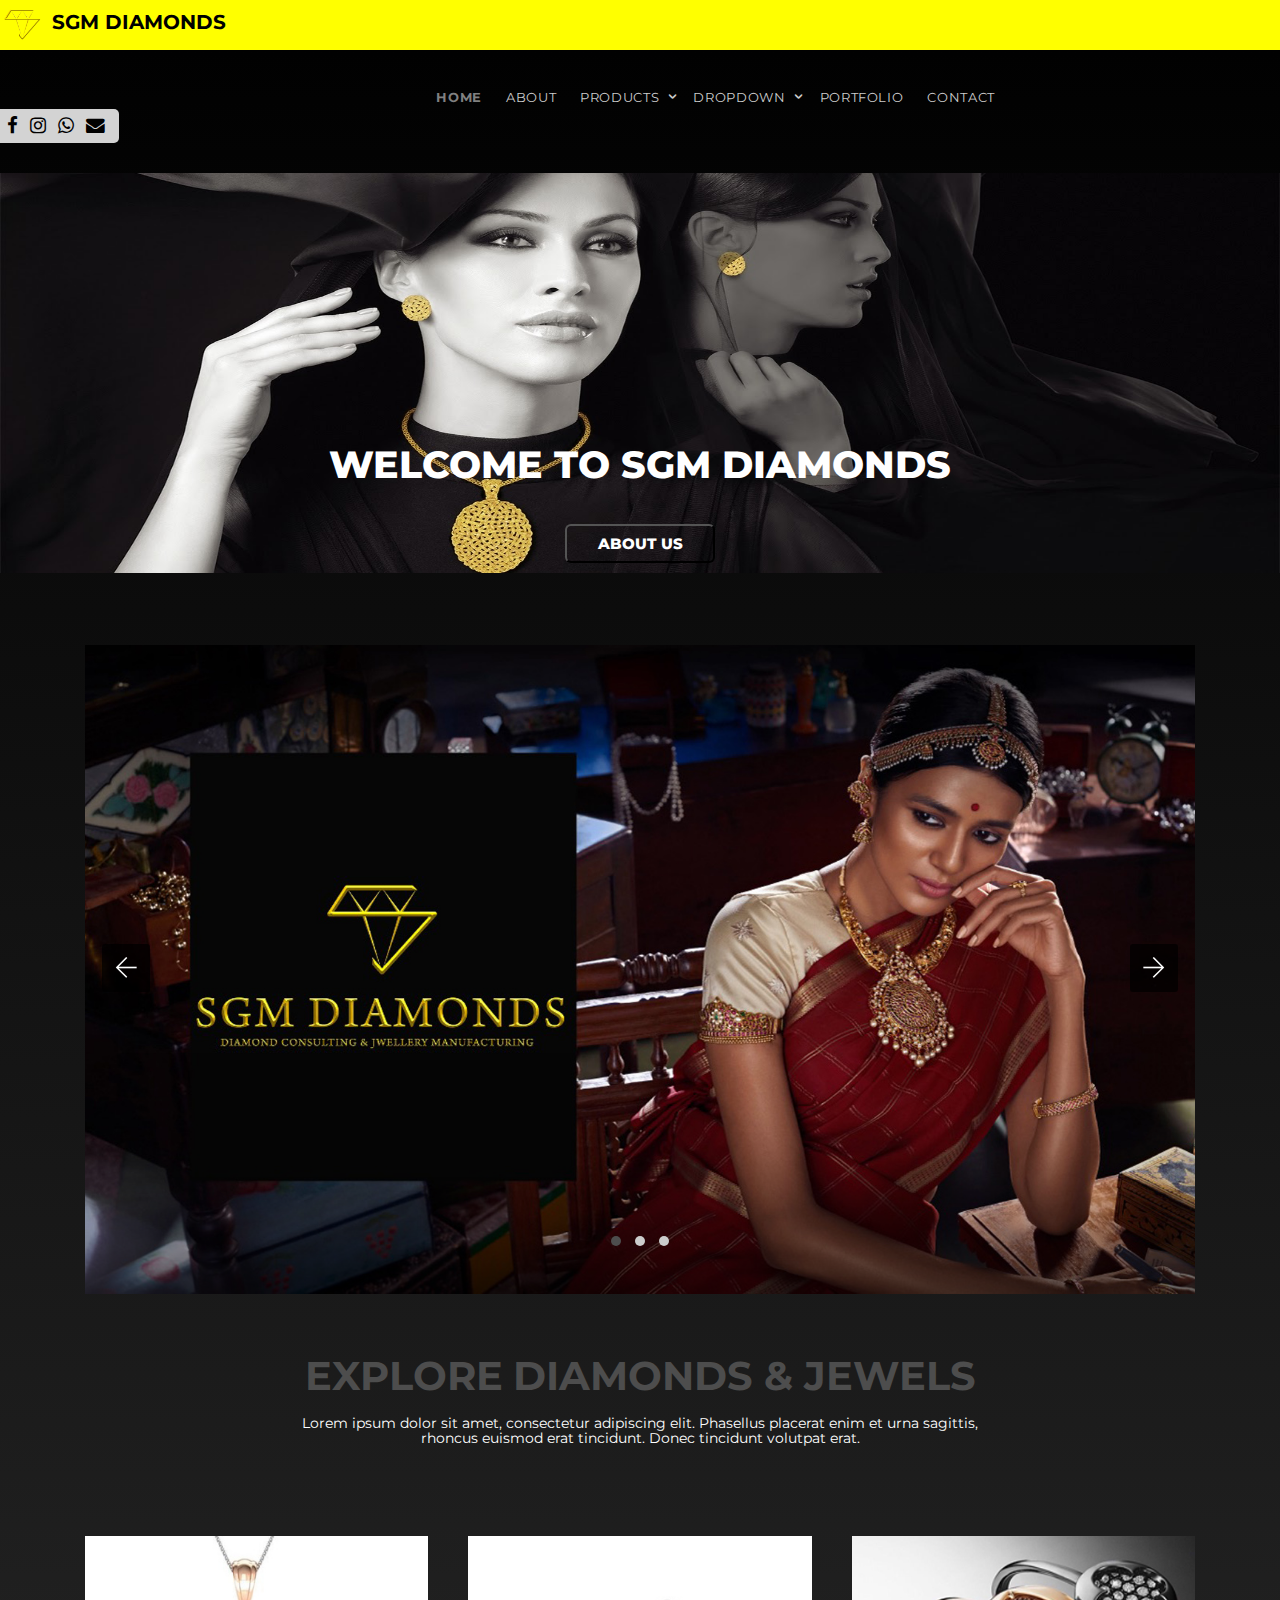
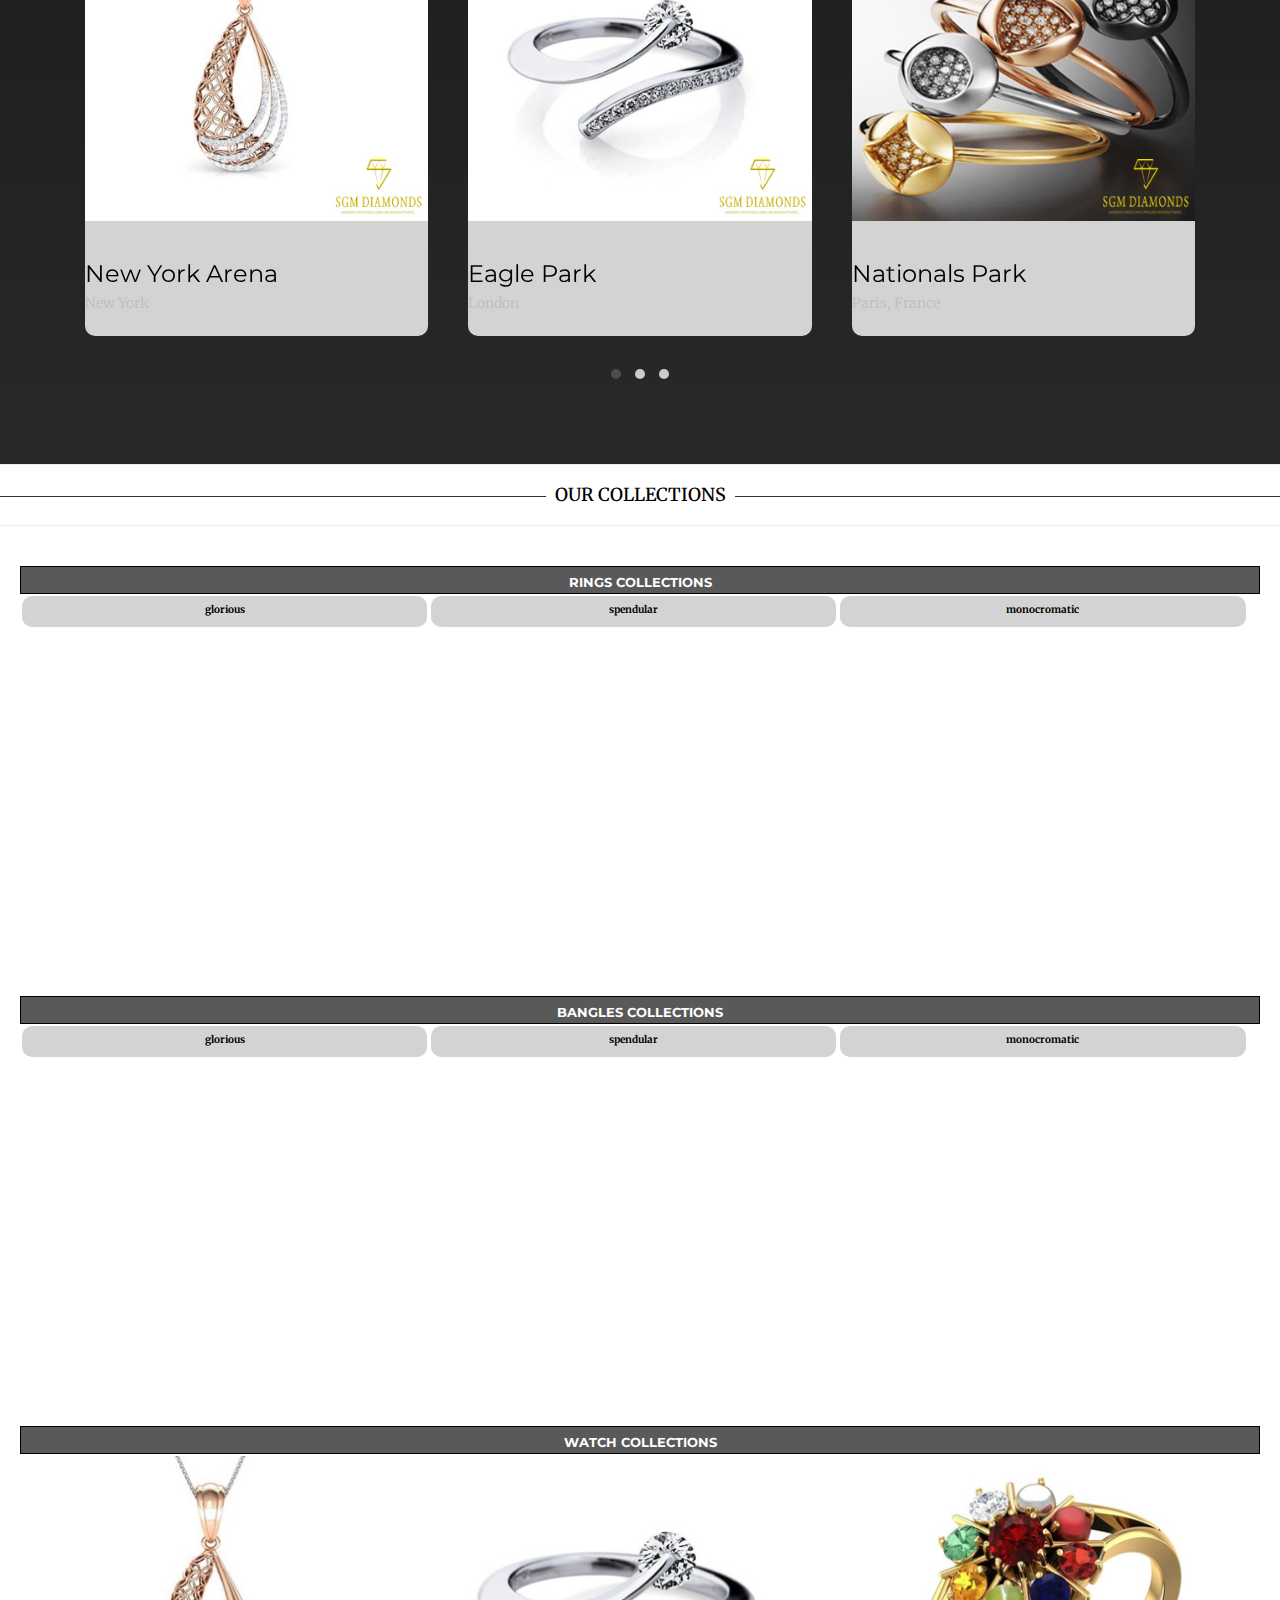
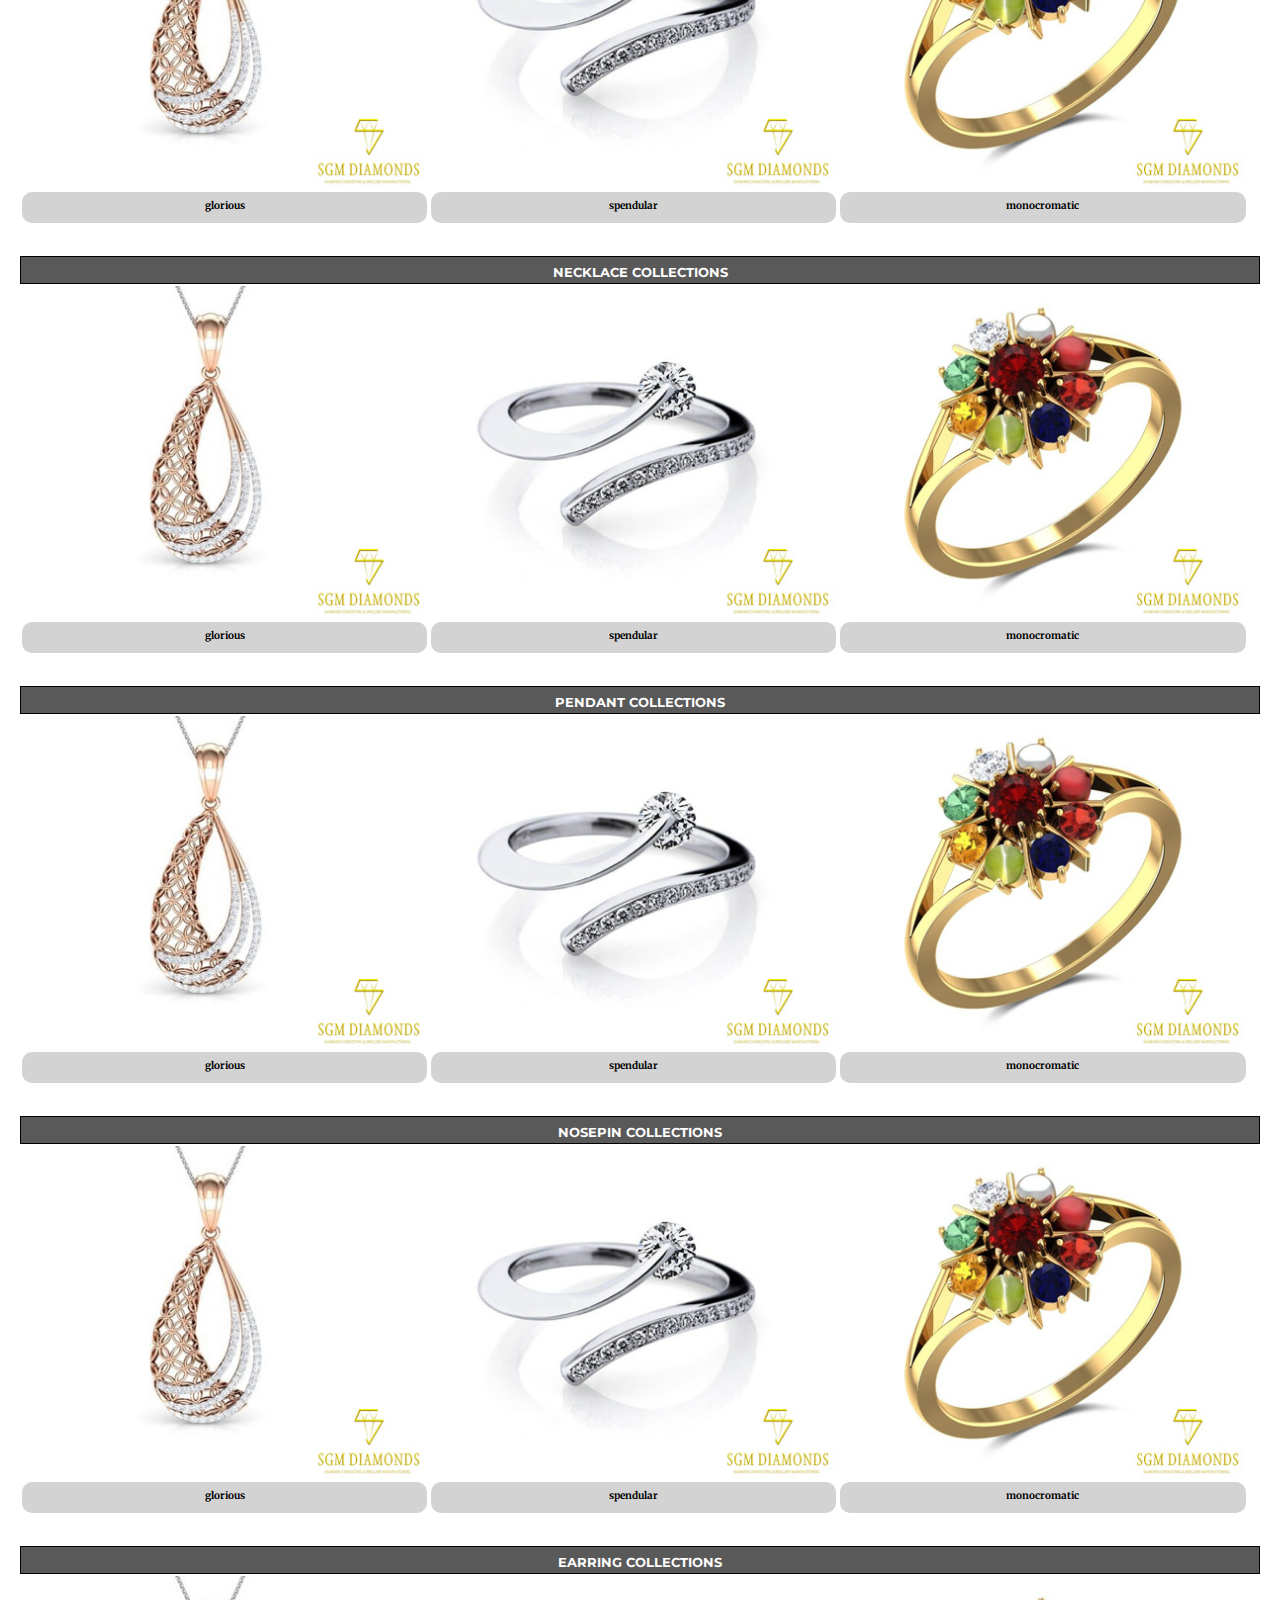
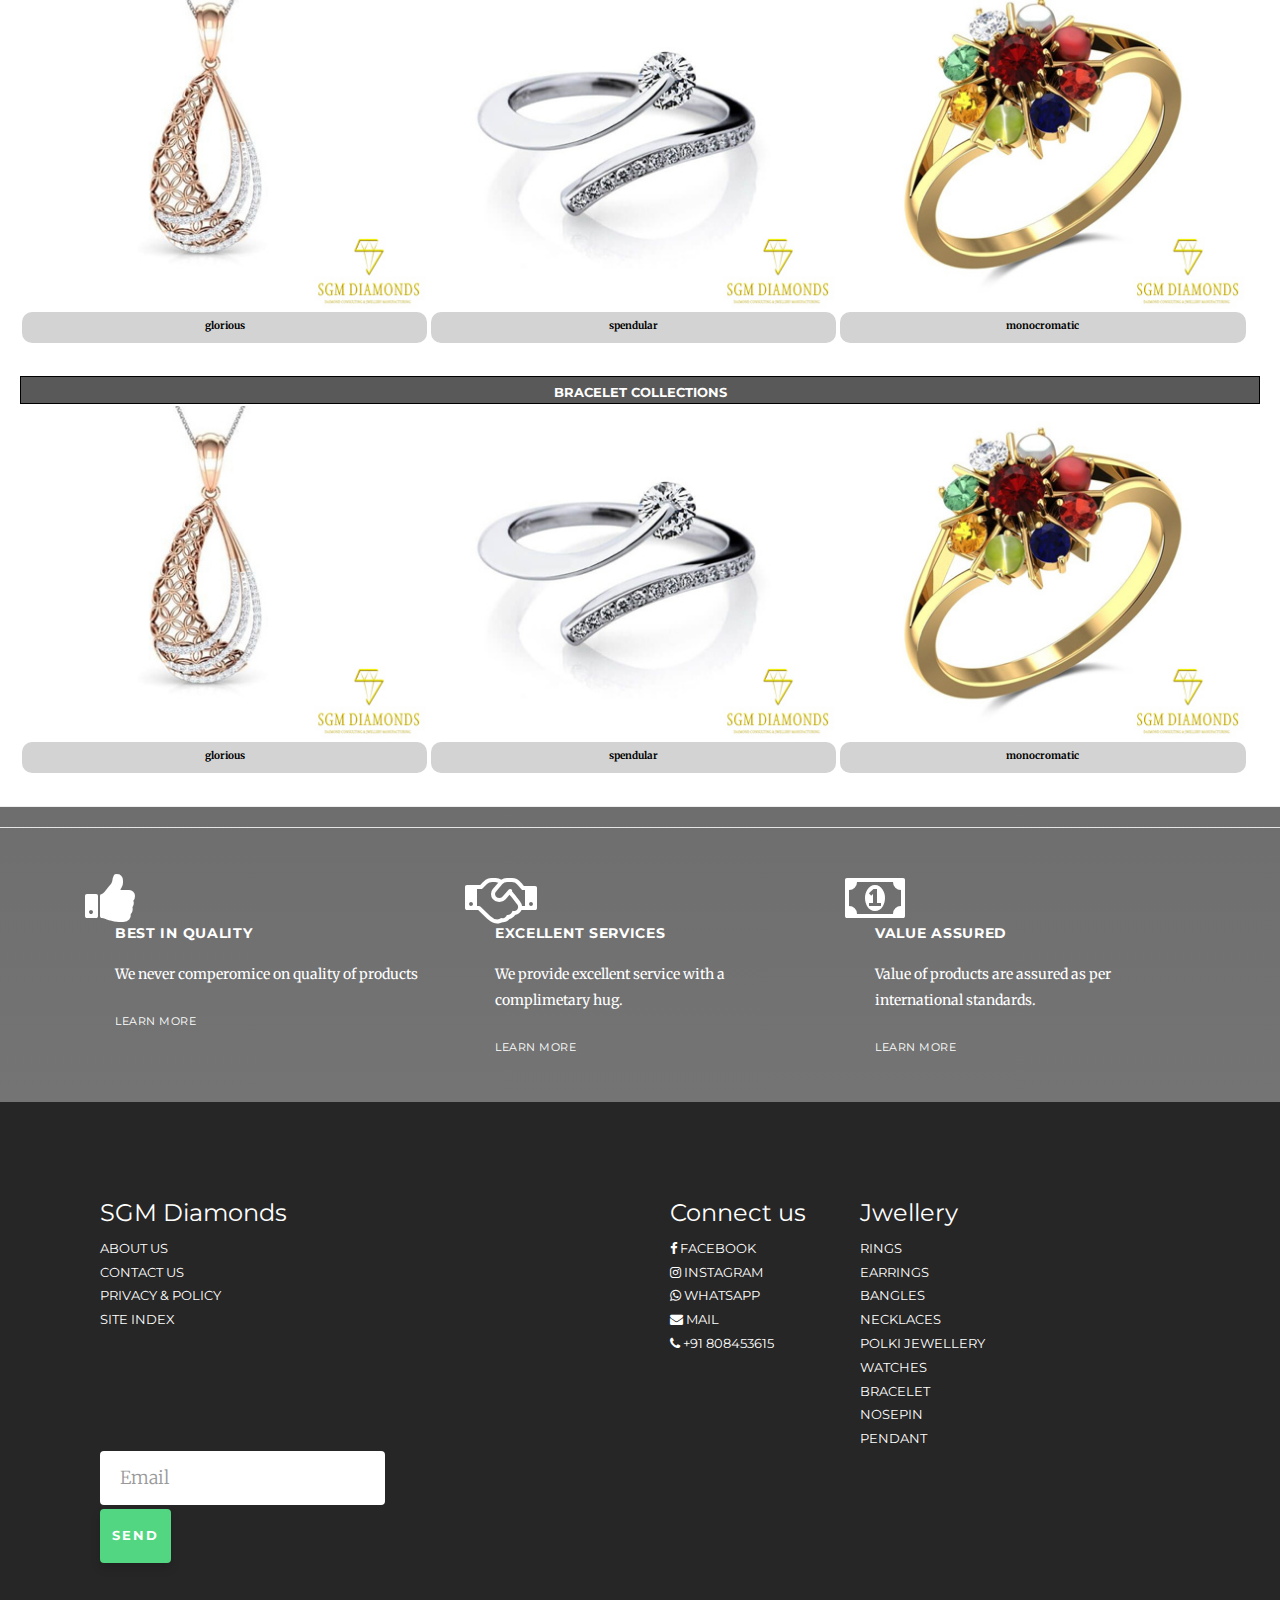
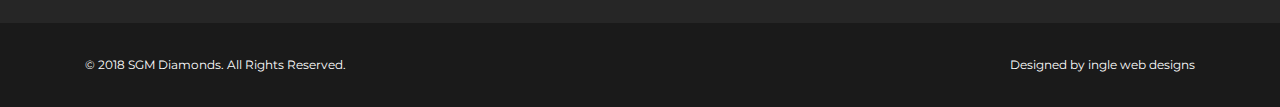
==== commit 5d691cc5: "jhh" ====
--- a/index.html
+++ b/index.html
@@ -10,13 +10,13 @@
 	<meta http-equiv="X-UA-Compatible" content="IE=edge">
 	<title>SGM&mdash; DIAMONDS</title>
 	<meta name="viewport" content="width=device-width, initial-scale=1">
-	<meta name="description" content="sgm DIMOUNDS" />
-	<meta name="keywords" content="SGM DIMOUNDS,GOLD,ONLINE" />
+	<meta name="description" content="sgm Diamonds" />
+	<meta name="keywords" content="SGM DIAMONDS,GOLD,ONLINE,diamonds manufacturing" />
 	<meta name="author" content="inglecorp" />
 
   	<!-- Facebook and Twitter integration -->
-	<meta property="og:title" content=""/>
-	<meta property="og:image" content=""/>
+	<meta property="og:title" content="SGM DAIMONDS"/>
+	<meta property="og:image" content="logoicon.png"/>
 	<meta property="og:url" content=""/>
 	<meta property="og:site_name" content=""/>
 	<meta property="og:description" content=""/>
@@ -56,12 +56,12 @@
 	<div class="gtco-loader"></div>
 
 	<div id="page">
-
+<div  class="lng"><img src="images/logoicon.png" width="45px" height="35px"> SGM DIAMONDS</div>
 		<nav class="gtco-nav" role="navigation">
 			<div class="gtco-container">
 
 				<div class="row">
-					<div id="gtco-logo" ><a href="index.html"><img src="images/logoicon.png" width="45px" height="35px"> SGM DIAMONDS</div>
+
 					<div class="col-xs-10 text-right menu-1">
 						<ul>
 							<li class="active"><a href="index.html"><b>Home</b></a></li>
@@ -69,10 +69,15 @@
 							<li class="has-dropdown">
 								<a href="services.html">Products</a>
 								<ul class="dropdown">
-									<li><a href="#">Web Design</a></li>
-									<li><a href="#">eCommerce</a></li>
-									<li><a href="#">Branding</a></li>
-									<li><a href="#">API</a></li>
+									<li><a href="#rings">Rings</a></li>
+									<li><a href="#earring">Earrings</a></li>
+									<li><a href="#bangles">Bangles</a></li>
+									<li><a href="#necklace">Necklaces</a></li>
+
+									<li><a href="#watch">Watches</a></li>
+								<li><a href="#bracelet">Bracelet</a></li>
+										<li><a href="#nosepin">Nosepin</a></li>
+										<li><a href="#pendant">Pendant</a></li>
 								</ul>
 							</li>
 							<li class="has-dropdown">
@@ -98,7 +103,7 @@
 			</div>
 		</nav>
 	<div class="welcome"  >
-<div class="logopng"><img src="images/logoicon.png" ></div>
+
 WELCOME TO SGM DIAMONDS<BR>
 <div class="buttonpadd"><a href="about.html"><button class="newbutton">  ABOUT US </button></a></div>
 	</div>
@@ -114,7 +119,7 @@
 							<a href="#">
 								<img src="images/slider_1.jpg" alt="sgm diamonds">
 								<div class="slider-copy">
-									<h2>Architecture #1</h2>
+
 								</div>
 							</a>
 						</div>
@@ -122,15 +127,15 @@
 							<a href="#">
 								<img src="images/slider_2.jpg" alt="sgm diamonds">
 								<div class="slider-copy">
-									<h2>Architecture #1</h2>
+
 								</div>
 							</a>
 						</div>
 						<div class="item">
 							<a href="#">
-								<img src="images/slider_3.jpeg" alt="sgm diamonds">
+								<img src="images/slider_3.jpg" alt="sgm diamonds">
 								<div class="slider-copy">
-									<h2>Architecture #1</h2>
+
 								</div>
 							</a>
 						</div>
@@ -144,7 +149,7 @@
 				<div class="row">
 					<div class="col-md-8 col-md-offset-2 gtco-heading text-center">
 						<h2><B>EXPLORE</B> <b>DIAMONDS &amp JEWELS</B></h2>
-						<h4>Lorem ipsum dolor sit amet, consectetur adipiscing elit. Phasellus placerat enim et urna sagittis, rhoncus euismod erat tincidunt. Donec tincidunt volutpat erat.</h4>
+						<h5>Lorem ipsum dolor sit amet, consectetur adipiscing elit. Phasellus placerat enim et urna sagittis, rhoncus euismod erat tincidunt. Donec tincidunt volutpat erat.</h5>
 					</div>
 				</div>
 				<div class="row">
@@ -223,8 +228,49 @@
 				</div>
 			</div>
 		</div>
-<div class="products" >
-<h2 style="color:black;font-weight:200px;font-family:Tahoma, Geneva, sans-serif;">PROTFOLIO</h2>
+
+
+<div class="ourcollection">
+
+<hr><h4>OUR COLLECTIONS</h4><hr>
+
+
+<div id="rings" class="products" >
+<div class="collection">RINGS COLLECTIONS</div>
+<div class="pro1">
+		<a href="#"><img src="images/1.jpg" alt="" class="img-responsive"></a>
+		<div class="protxt"> glorious</div>
+</div>
+	<div class="pro2">
+		<a href="#"><img src="images/2.jpg" alt="" class="img-responsive"></a>
+		<div class="protxt">spendular</div>
+</div>
+	<div class="pro3">
+		<a href="#"><img src="images/3.jpg" alt="" class="img-responsive"></a>
+		<div class="protxt">monocromatic</div>
+</div>
+
+</div>
+
+<div id="bangles" class="products" >
+	<div class="collection">BANGLES COLLECTIONS</div>
+<div class="pro1">
+		<a href="#"><img src="images/sgm_daimonds_bangles_4.jpg" alt="" class="img-responsive"></a>
+		<div class="protxt"> glorious</div>
+</div>
+	<div class="pro2">
+		<a href="#"><img src="images/sgm_daimonds_bangles_3.jpg" alt="" class="img-responsive"></a>
+		<div class="protxt">spendular</div>
+</div>
+	<div class="pro3">
+		<a href="#"><img src="images/sgm_daimonds_bangles_2.jpg" alt="" class="img-responsive"></a>
+		<div class="protxt">monocromatic</div>
+</div>
+
+</div>
+
+<div id="watch" class="products" >
+	<div class="collection">WATCH COLLECTIONS</div>
 <div class="pro1">
 		<a href="#"><img src="images/img_1.jpg" alt="" class="img-responsive"></a>
 		<div class="protxt"> glorious</div>
@@ -240,8 +286,10 @@
 
 </div>
 
-<div class="products" >
-	<br>
+
+
+<div id="necklace" class="products" >
+	<div class="collection">NECKLACE COLLECTIONS</div>
 <div class="pro1">
 		<a href="#"><img src="images/img_1.jpg" alt="" class="img-responsive"></a>
 		<div class="protxt"> glorious</div>
@@ -256,9 +304,112 @@
 </div>
 
 </div>
+
+
+
+
+
+
+
+
+<div id="pendant" class="products" >
+	<div class="collection">PENDANT COLLECTIONS</div>
+<div class="pro1">
+		<a href="#"><img src="images/img_1.jpg" alt="" class="img-responsive"></a>
+		<div class="protxt"> glorious</div>
+</div>
+	<div class="pro2">
+		<a href="#"><img src="images/img_2.jpg" alt="" class="img-responsive"></a>
+		<div class="protxt">spendular</div>
+</div>
+	<div class="pro3">
+		<a href="#"><img src="images/img_9.jpg" alt="" class="img-responsive"></a>
+		<div class="protxt">monocromatic</div>
+</div>
+
+</div>
+
+
+
+
+
+
+
+
+<div id="nosepin"  class="products" >
+	<div class="collection">NOSEPIN COLLECTIONS</div>
+<div class="pro1">
+		<a href="#"><img src="images/img_1.jpg" alt="" class="img-responsive"></a>
+		<div class="protxt"> glorious</div>
+</div>
+	<div class="pro2">
+		<a href="#"><img src="images/img_2.jpg" alt="" class="img-responsive"></a>
+		<div class="protxt">spendular</div>
+</div>
+	<div class="pro3">
+		<a href="#"><img src="images/img_9.jpg" alt="" class="img-responsive"></a>
+		<div class="protxt">monocromatic</div>
+</div>
+
+</div>
+
+
+
+
+<div id="earring" class="products" >
+	<div class="collection">EARRING COLLECTIONS</div>
+<div class="pro1">
+		<a href="#"><img src="images/img_1.jpg" alt="" class="img-responsive"></a>
+		<div class="protxt"> glorious</div>
+</div>
+	<div class="pro2">
+		<a href="#"><img src="images/img_2.jpg" alt="" class="img-responsive"></a>
+		<div class="protxt">spendular</div>
+</div>
+	<div class="pro3">
+		<a href="#"><img src="images/img_9.jpg" alt="" class="img-responsive"></a>
+		<div class="protxt">monocromatic</div>
+</div>
+
+</div>
+
+
+<div id="bracelet" class="products" >
+	<div class="collection">BRACELET COLLECTIONS</div>
+<div class="pro1">
+		<a href="#"><img src="images/img_1.jpg" alt="" class="img-responsive"></a>
+		<div class="protxt"> glorious</div>
+</div>
+	<div class="pro2">
+		<a href="#"><img src="images/img_2.jpg" alt="" class="img-responsive"></a>
+		<div class="protxt">spendular</div>
+</div>
+	<div class="pro3">
+		<a href="#"><img src="images/img_9.jpg" alt="" class="img-responsive"></a>
+		<div class="protxt">monocromatic</div>
+</div>
+
+</div>
+
+<hr>
+
+</div>
+
+
+
+
+
+
+
 
 		<!-- END Work -->
 <!-- about was here -->
+
+
+
+
+
+
 		<!-- END  -->
 
 		<div class="gtco-section gto-features">
@@ -269,8 +420,8 @@
 							<i class="fa fa-thumbs-up fa-4x" ></i><div class="copy">
 								 <h3>Best in quality</h3>
 
-								<p>We never compromice on quality of products</p>
-								<p><a href="#" class="gtco-more">Learn more</a></p>
+								<p>We never comperomice on quality of products</p>
+								<p><a href="about.html" class="gtco-more">Learn more</a></p>
 							</div>
 						</div>
 					</div>
@@ -280,7 +431,7 @@
 							<div class="copy">
 								<h3>Excellent Services</h3>
 								<p>We provide excellent service with a complimetary hug.</p>
-								<p><a href="#" class="gtco-more">Learn more</a></p>
+								<p><a href="about.html" class="gtco-more">Learn more</a></p>
 							</div>
 						</div>
 					</div>
@@ -290,7 +441,7 @@
 							<div class="copy">
 								<h3>Value Assured</h3>
 								<p>Value of products are assured as per international standards.</p>
-								<p><a href="#" class="gtco-more">Learn more</a></p>
+								<p><a href="about.html" class="gtco-more">Learn more</a></p>
 							</div>
 						</div>
 					</div>
@@ -304,8 +455,8 @@
 					<div class="col-md-6 gtco-footer-link">
 						<h3>SGM Diamonds</h3>
 						<ul class="gtco-list-link">
-							<li><a href="#">About us</a></li>
-							<li><a href="#">blog</a></li>
+							<li><a href="about.html">About us</a></li>
+							<li><a href="contact.html">Contact us</a></li>
 							<li><a href="#">privacy &amp policy</a></li>
 							<li><a href="#">Site index</a></li>
 						</ul>
@@ -319,7 +470,7 @@
 									<li><a href="#"><i class="fa fa-instagram"></i>  instagram</a></li>
 									<li><a href="#"><i class="fa fa-whatsapp"></i>  whatsapp</a></li>
 	<li><a href="#"><i class="fa fa-envelope"></i>  mail</a></li>
-									<li><a href="#"><i class="fa fa-phone"></i>  mail</a></li>
+									<li><a href="#"><i class="fa fa-phone"></i> +91 808453615</a></li>
 
 
 								</ul>
@@ -327,12 +478,18 @@
 							<div class="col-md-6 gtco-footer-link">
 								<h3>Jwellery</h3>
 								<ul class="gtco-list-link">
-									<li><a href="#">Rings</a></li>
-									<li><a href="#">Earrings</a></li>
-									<li><a href="#">Bangles</a></li>
-									<li><a href="#">Necklaces</a></li>
+									<li><a href="#rings">Rings</a></li>
+									<li><a href="#earring">Earrings</a></li>
+									<li><a href="#bangles">Bangles</a></li>
+									<li><a href="#necklace">Necklaces</a></li>
 									<li><a href="#">Polki jewellery</a></li>
-									<li><a href="#">Watches</a></li>
+									<li><a href="#watch">Watches</a></li>
+								<li><a href="#bracelet">Bracelet</a></li>
+										<li><a href="#nosepin">Nosepin</a></li>
+										<li><a href="#pendant">Pendant</a></li>
+
+
+
 								</ul>
 							</div>
 						</div>
@@ -352,7 +509,7 @@
 				<div class="gtco-container">
 					<div class="row">
 						<div class="col-md-6 text-left">
-							<p><small>&copy; 2018 inglecorp. All Rights Reserved. </small></p>
+							<p><small>&copy; 2018 SGM Diamonds. All Rights Reserved. </small></p>
 						</div>
 						<div class="col-md-6 text-right">
 							<p><small>Designed by <a href="http://inglecorp.co.in/" target="_blank">ingle web designs</a> </small> </p>
--- a/css/style.css
+++ b/css/style.css
@@ -48,7 +48,7 @@
 }
 
 a {
-  color: #52D681;
+  color: white;
   -webkit-transition: 0.5s;
   -o-transition: 0.5s;
   transition: 0.5s;
@@ -64,13 +64,15 @@
 color: white;
 }
 
-h1, h2, h3, h4, h5, h6, figure {
+h1, h2, h3,h5, h6, figure {
   color: white;
   font-family: "Montserrat", sans-serif;
   font-weight: 400;
   margin: 0 0 20px 0;
 }
-
+h4{
+  color: black;
+}
 ::-webkit-selection {
   color: #fff;
   background: #52D681;
@@ -115,17 +117,28 @@
     bottom: 8px;
     left: 16px;
 }
+
+.lng{
+  font-family: "Montserrat", sans-serif;
+  color: black;
+  background-color: yellow;
+  font-size: 20px;
+  padding: 5px 0px 5px 1px;
+  font-weight: bold;
+  height: 50px;
+}
+
 .welcome{
 text-align: center;
-padding-top: 20px;
-
+padding-top: 260px;
+font-family: "Montserrat", sans-serif;
 vertical-align: middle;
 font-weight: 800;
 background-image: url(../images/logobanner.jpeg);
 background-color:black;
-height: 460px;
-font-size: 40px;
-color: #d8b711;
+height: 400px;
+font-size: 38px;
+color: white;
 background-size: 100% 100%;
 background-position: center;
 background-repeat:no-repeat;
@@ -159,17 +172,18 @@
   border-radius: 30px;
 }
 .newbutton{
-width:180px;
+width:150px;
 padding: 5px;
+
 vertical-align: bottom;
 border-radius: 6px;
-color: #d8b711;
-font-size: 20px;
+color: white;
+font-size: 15px;
 background-color: Transparent;
 
 }
 .newbutton a {
-  color: yellow;
+  color: white;
 }
 .newbutton:hover{
   background-color: white;
@@ -177,7 +191,7 @@
 }
 
 .buttonpadd{
-  padding-top:30px;
+  padding-top:1px;
 }
 span {
     margin: 0 10px;
@@ -225,19 +239,45 @@
   text-align: center;
 }
 
-
+.ourcollection{
+  background-color: white;
+  text-align: center;
+  font-size: 20px;
+  font-weight: bold;
+}
+h4:before,
+h4:after {
+ background-color: #333;
+ content: "";
+ display: inline-block;
+ height: 1px;
+ color: black;
+ position: relative;
+ vertical-align: middle;
+ width: 50%;
+
+}
+h4:before {
+ right: 0.5em;
+ margin-left: -40%;
+}
+h4:after {
+ left: 0.5em;
+ margin-right: -40%;
+}
 
 .products{
 color: grey;
 
   width: 100%;
-height: 420px;
+height: 430px;
   align-items: center;
   padding: 20px;
   background-color: white;
 }
 .pro1{
   width: 33%;
+  padding: 2px;
   float: left;
   height: 100%;
 }
@@ -245,21 +285,37 @@
   width: 33%;
   float: left;
   height: 100%;
+  padding: 2px;
 }
 .pro3{
   width: 33%;
   height: 98%;
   float: left;
+  padding: 2px;
 }
 .protxt{
 color: black;
-height: 40px;
+font-size: 10px;
+height: 31px;
 text-align: center;
-border-radius: 25px;
+border-radius: 10px;
 padding: 5px;
-background-color: grey;
-}
-
+background-color: lightgrey;
+}
+.collection{
+
+
+  color:white;
+  padding:4px;
+  font-size: 13px;
+  font-weight:900px;
+  font-family: "Montserrat", sans-serif;
+border: 1px solid black;
+  background-image:linear-gradient(#595959,#595959);
+  height:28px;
+
+
+}
 .new{
 background-color: lightgrey;
   padding: 40px;
@@ -267,29 +323,64 @@
 
   height: 290px;
 }
-
-@media screen and (max-width: 768px) {
+@media screen and (max-width: 768px) {
+
+
+  .welcome{
+    height: 200px;
+    font-size: 18px;
+    color: white;
+    padding-top: 130px;
+  background-size: 100% 100%;
+  }
+
+
+  .newbutton{
+  width:100px;
+  padding: 3px;
+
+  vertical-align: bottom;
+  border-radius: 4px;
+  color: white;
+  font-size: 10px;
+  background-color: Transparent;
+
+  }
+  .newbutton a {
+    color: white;
+  }
+  .newbutton:hover{
+    background-color: white;
+    color: black;
+  }
+
+  .buttonpadd{
+    padding-top:1px;
+  }
+
+
   .about{
     height: 530px;
   }
-.products{
-  height: 1260px;
-  padding: 3px;
-}
-
-
-.pro1{
-  width: 100%;
-  height: 395px;
-}
-.pro2{
-  width: 100%;
-  height: 395px;
-}
-.pro3{
-  width: 100%;
-  height: 395px;
-}
+  .products{
+    height: 1540px;
+    padding: 1px;
+  }
+
+
+  .pro1{
+    width: 100%;
+    height: 399px;
+  }
+  .pro2{
+    width: 100%;
+    height: 375px;
+  }
+  .pro3{
+    width: 100%;
+    height: 345px;
+  }
+
 
 
   .aboutmain{
@@ -309,12 +400,7 @@
   float: none;
   height: 205px;
   }
-.welcome{
-  height: 250px;
-  font-size: 15px;
-  color: yellow;
-background-size: 100% 100%;
-}
+
 .logopng img{
   width:100px;
   height:80px;
@@ -363,22 +449,25 @@
 }
 .welcome{
 text-align: center;
-padding-top: 60px;
+padding-top: 99px;
+height: 140px;
 vertical-align: middle;
 font-weight: 900;
 background-color:black;
-height: 280 px;
-font-size: 15px;
-color: yellow;
+
+font-size: 11px;
+color: white;
 background-size: 100% 100%;
 
 }
 .newbutton{
-width:120px;
-padding: 4px;
+width:70px;
+padding: 2px;
+
 vertical-align: bottom;
-
-font-size: 12px;
+border-radius: 4px;
+color: white;
+font-size: 7px;
 background-color: Transparent;
 
 }
@@ -386,6 +475,26 @@
   background-color: white;
   color: black;
 }
+
+.products{
+  height: 1250px;
+  padding: 1px;
+}
+
+
+.pro1{
+  width: 100%;
+  height: 399px;
+}
+.pro2{
+  width: 100%;
+  height: 375px;
+}
+.pro3{
+  width: 100%;
+  height: 345px;
+}
+
 
 }
 
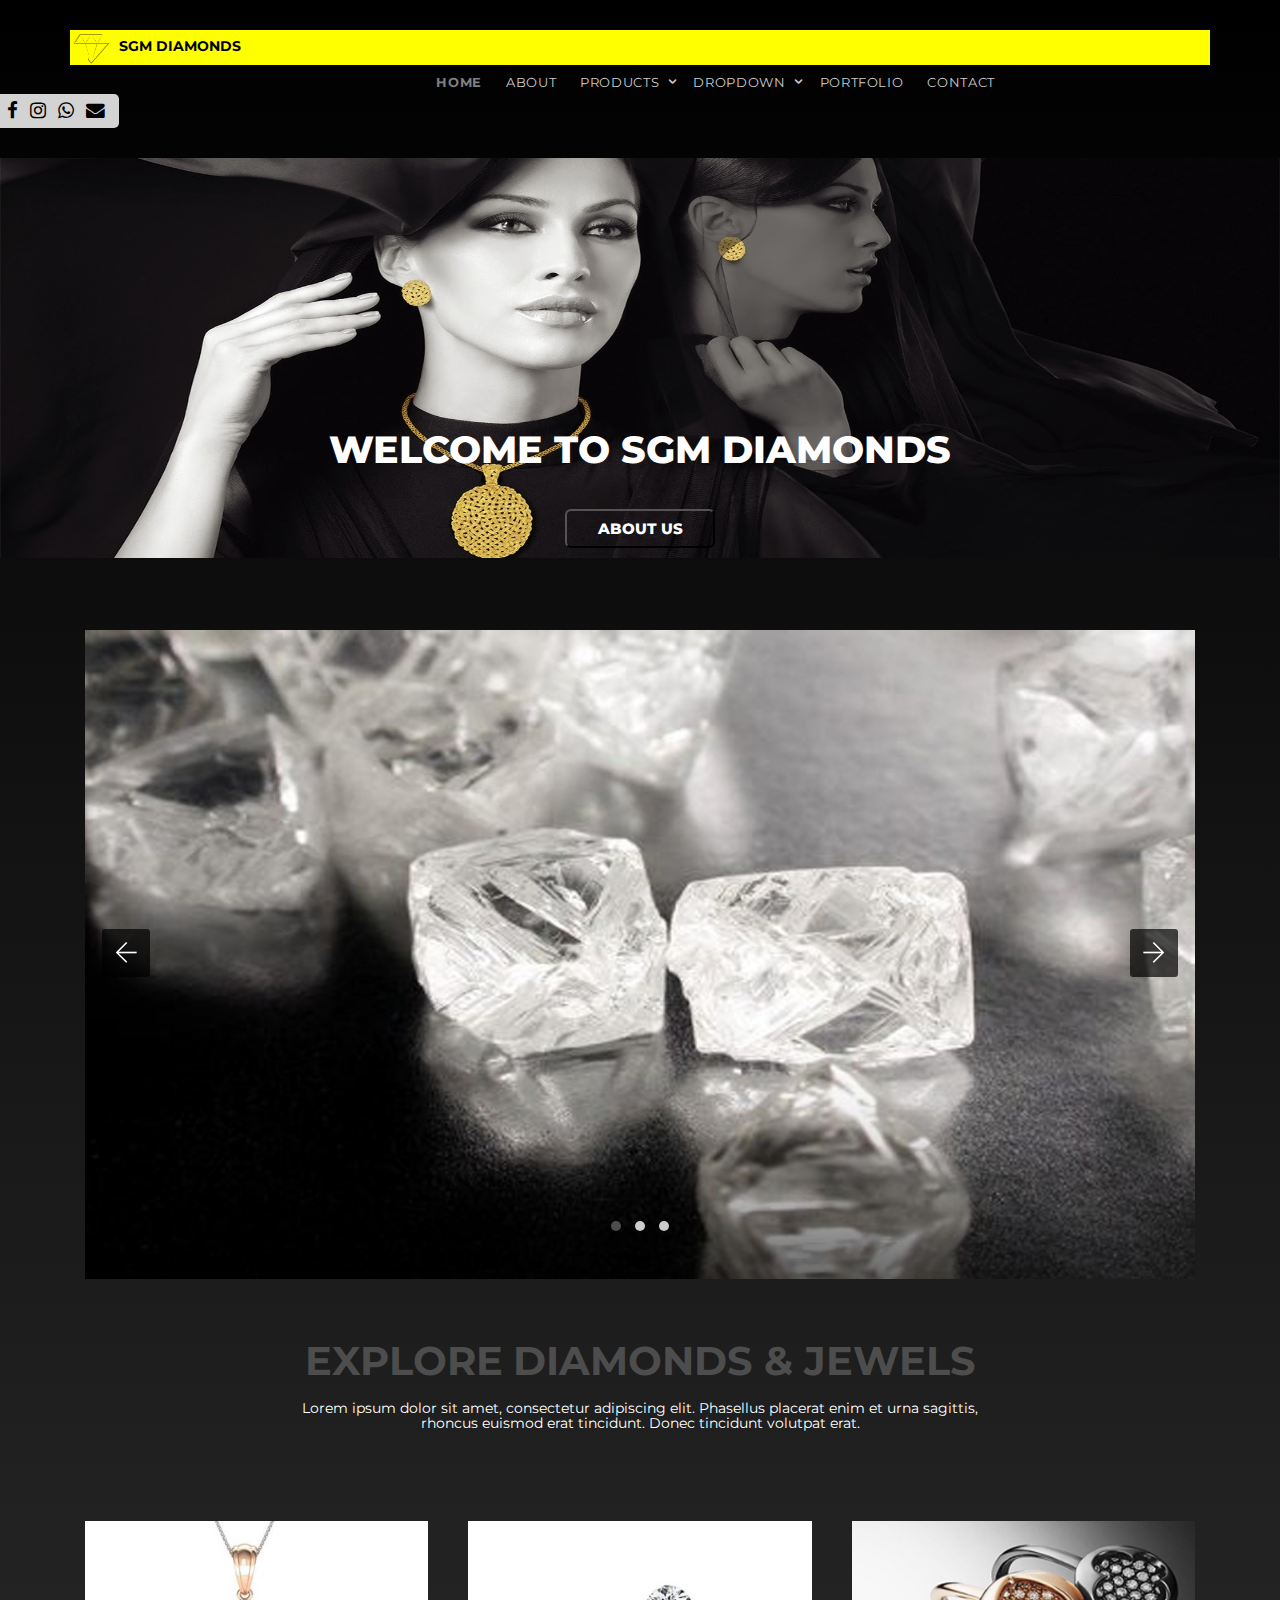
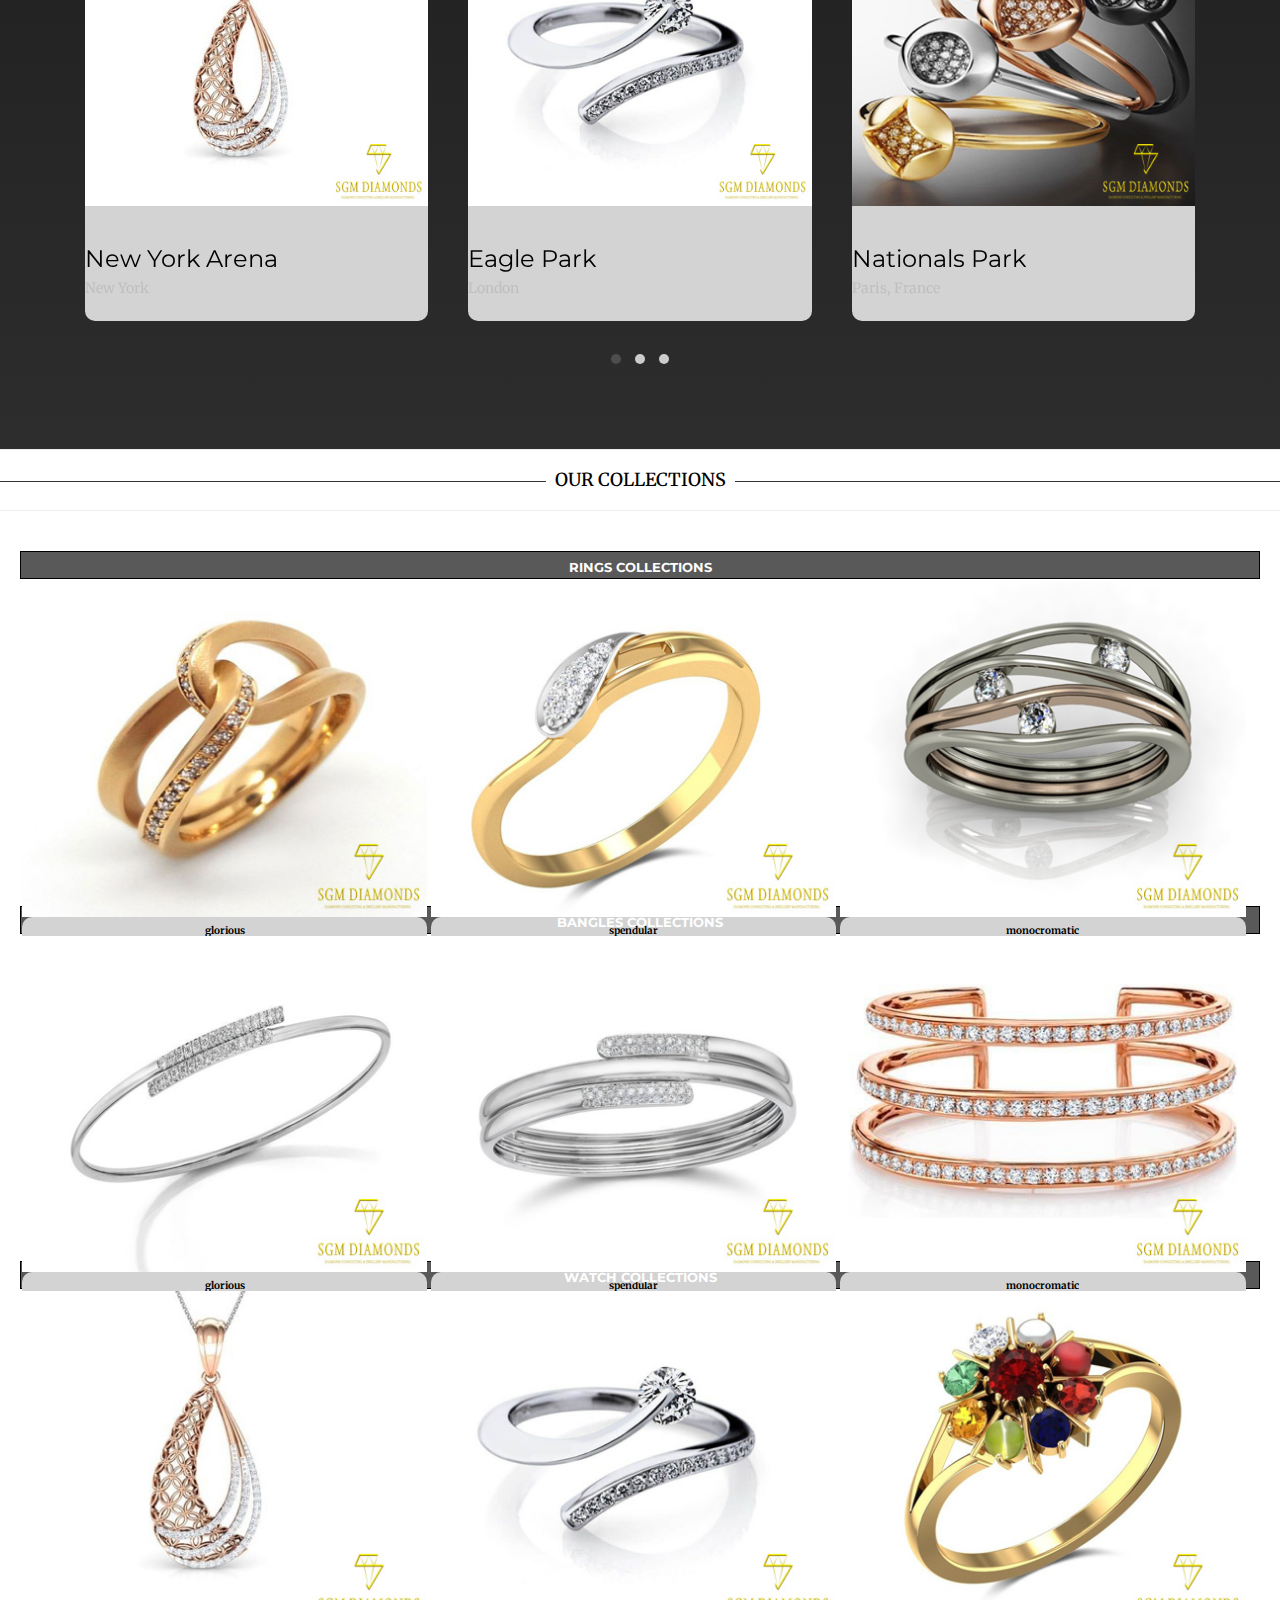
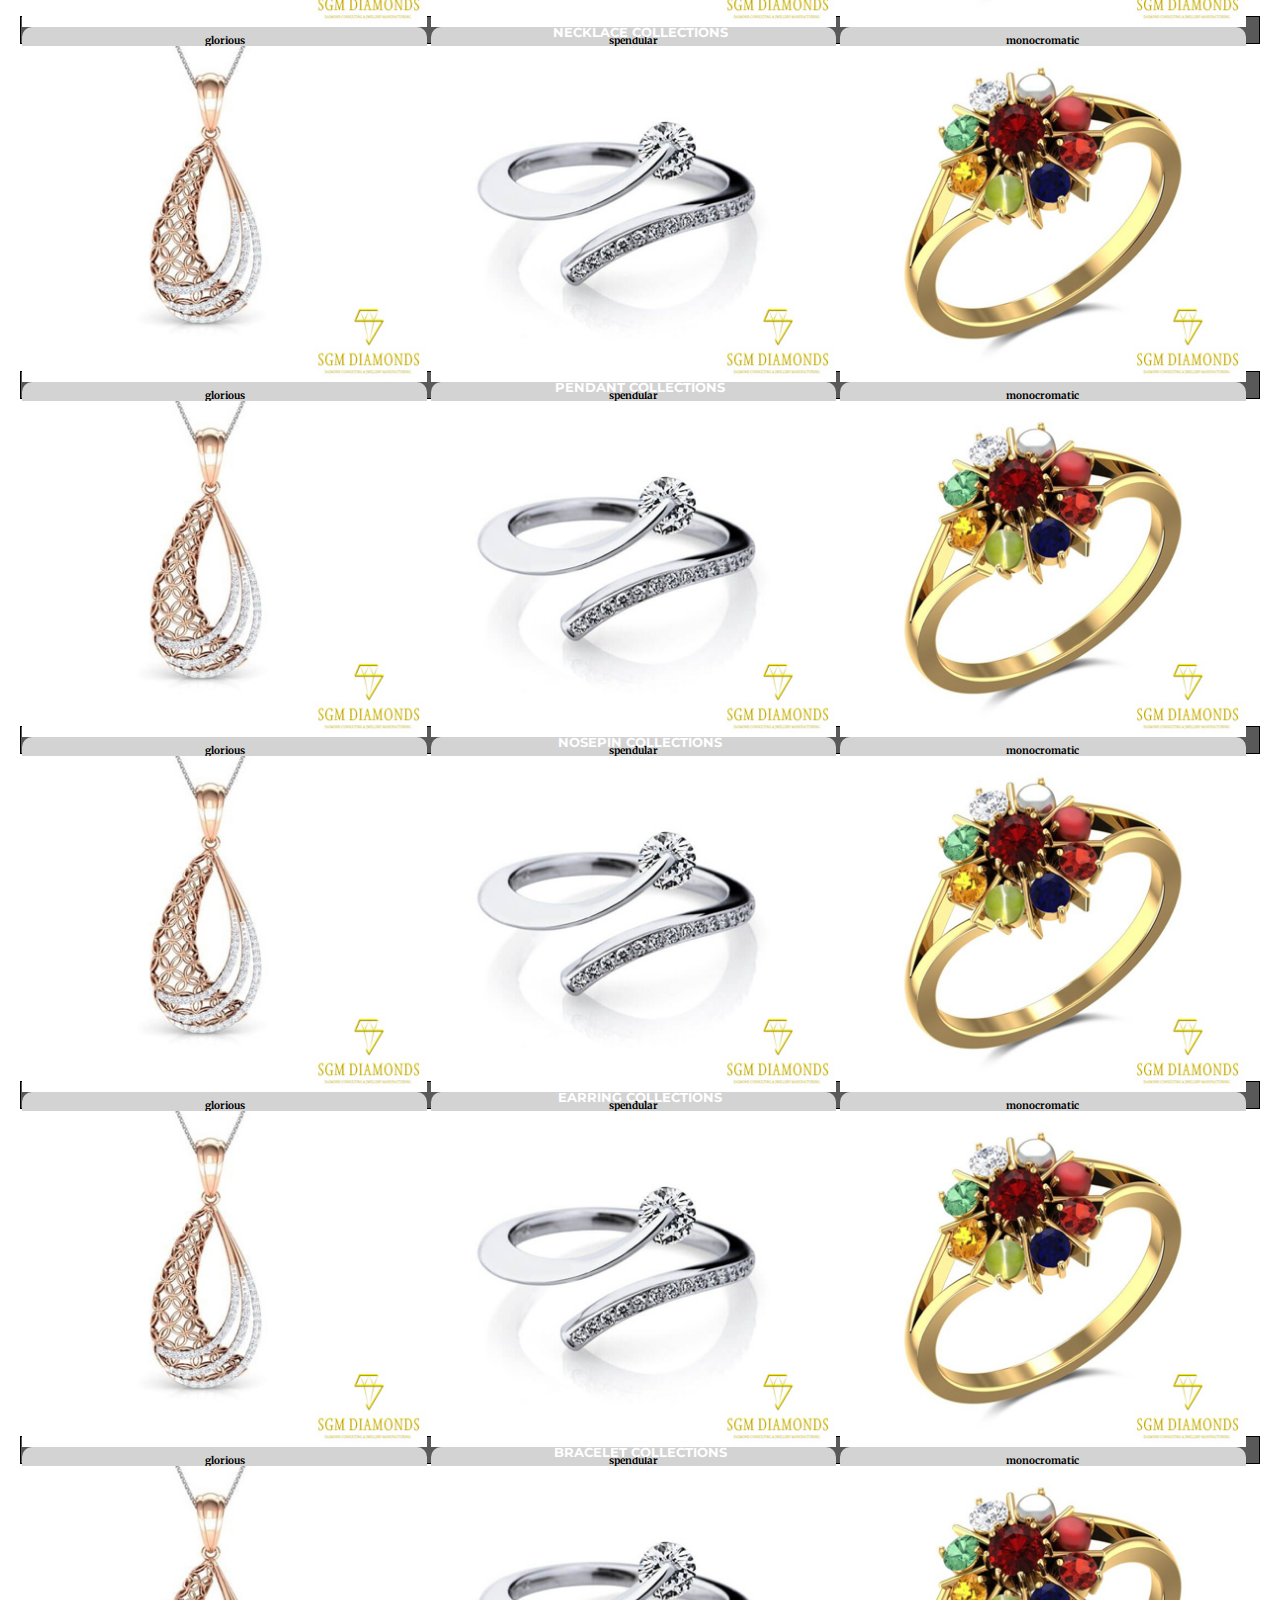
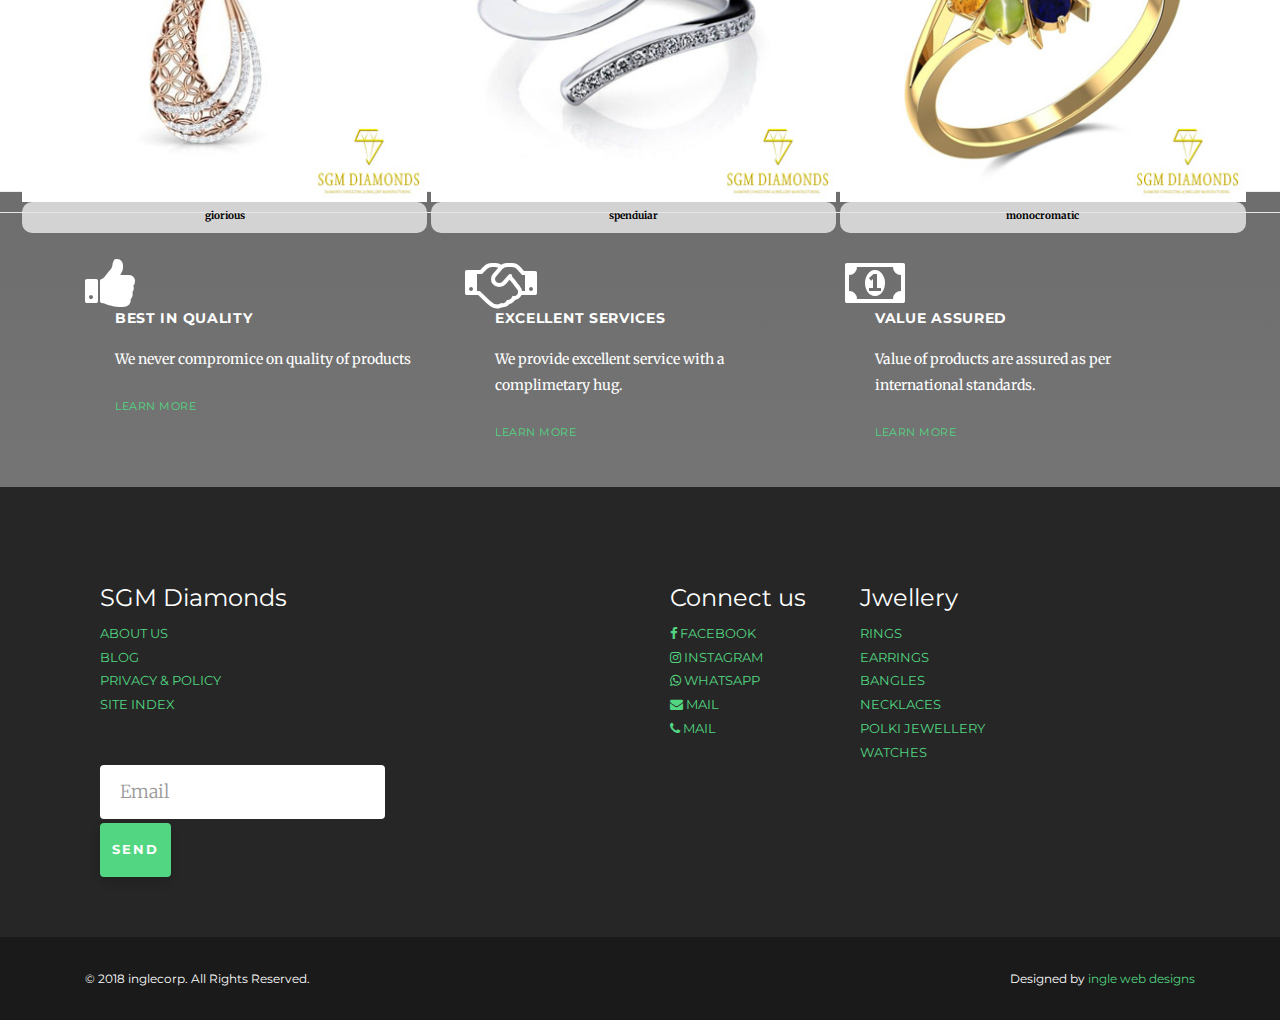
==== commit ecc1f48f: "html" ====
--- a/index.html
+++ b/index.html
@@ -10,13 +10,13 @@
 	<meta http-equiv="X-UA-Compatible" content="IE=edge">
 	<title>SGM&mdash; DIAMONDS</title>
 	<meta name="viewport" content="width=device-width, initial-scale=1">
-	<meta name="description" content="sgm Diamonds" />
-	<meta name="keywords" content="SGM DIAMONDS,GOLD,ONLINE,diamonds manufacturing" />
+	<meta name="description" content="sgm DIMOUNDS" />
+	<meta name="keywords" content="SGM DIMOUNDS,GOLD,ONLINE" />
 	<meta name="author" content="inglecorp" />
 
   	<!-- Facebook and Twitter integration -->
-	<meta property="og:title" content="SGM DAIMONDS"/>
-	<meta property="og:image" content="logoicon.png"/>
+	<meta property="og:title" content=""/>
+	<meta property="og:image" content=""/>
 	<meta property="og:url" content=""/>
 	<meta property="og:site_name" content=""/>
 	<meta property="og:description" content=""/>
@@ -56,12 +56,12 @@
 	<div class="gtco-loader"></div>
 
 	<div id="page">
-<div  class="lng"><img src="images/logoicon.png" width="45px" height="35px"> SGM DIAMONDS</div>
+
 		<nav class="gtco-nav" role="navigation">
 			<div class="gtco-container">
 
 				<div class="row">
-
+					<div  class="lng"><img src="images/logoicon.png" width="45px" height="35px"> SGM DIAMONDS</div>
 					<div class="col-xs-10 text-right menu-1">
 						<ul>
 							<li class="active"><a href="index.html"><b>Home</b></a></li>
@@ -69,15 +69,10 @@
 							<li class="has-dropdown">
 								<a href="services.html">Products</a>
 								<ul class="dropdown">
-									<li><a href="#rings">Rings</a></li>
-									<li><a href="#earring">Earrings</a></li>
-									<li><a href="#bangles">Bangles</a></li>
-									<li><a href="#necklace">Necklaces</a></li>
-
-									<li><a href="#watch">Watches</a></li>
-								<li><a href="#bracelet">Bracelet</a></li>
-										<li><a href="#nosepin">Nosepin</a></li>
-										<li><a href="#pendant">Pendant</a></li>
+									<li><a href="#">Web Design</a></li>
+									<li><a href="#">eCommerce</a></li>
+									<li><a href="#">Branding</a></li>
+									<li><a href="#">API</a></li>
 								</ul>
 							</li>
 							<li class="has-dropdown">
@@ -235,7 +230,7 @@
 <hr><h4>OUR COLLECTIONS</h4><hr>
 
 
-<div id="rings" class="products" >
+<div class="products" >
 <div class="collection">RINGS COLLECTIONS</div>
 <div class="pro1">
 		<a href="#"><img src="images/1.jpg" alt="" class="img-responsive"></a>
@@ -252,7 +247,7 @@
 
 </div>
 
-<div id="bangles" class="products" >
+<div class="products" >
 	<div class="collection">BANGLES COLLECTIONS</div>
 <div class="pro1">
 		<a href="#"><img src="images/sgm_daimonds_bangles_4.jpg" alt="" class="img-responsive"></a>
@@ -269,7 +264,7 @@
 
 </div>
 
-<div id="watch" class="products" >
+<div class="products" >
 	<div class="collection">WATCH COLLECTIONS</div>
 <div class="pro1">
 		<a href="#"><img src="images/img_1.jpg" alt="" class="img-responsive"></a>
@@ -288,7 +283,7 @@
 
 
 
-<div id="necklace" class="products" >
+<div class="products" >
 	<div class="collection">NECKLACE COLLECTIONS</div>
 <div class="pro1">
 		<a href="#"><img src="images/img_1.jpg" alt="" class="img-responsive"></a>
@@ -312,7 +307,7 @@
 
 
 
-<div id="pendant" class="products" >
+<div class="products" >
 	<div class="collection">PENDANT COLLECTIONS</div>
 <div class="pro1">
 		<a href="#"><img src="images/img_1.jpg" alt="" class="img-responsive"></a>
@@ -336,7 +331,7 @@
 
 
 
-<div id="nosepin"  class="products" >
+<div class="products" >
 	<div class="collection">NOSEPIN COLLECTIONS</div>
 <div class="pro1">
 		<a href="#"><img src="images/img_1.jpg" alt="" class="img-responsive"></a>
@@ -356,7 +351,7 @@
 
 
 
-<div id="earring" class="products" >
+<div class="products" >
 	<div class="collection">EARRING COLLECTIONS</div>
 <div class="pro1">
 		<a href="#"><img src="images/img_1.jpg" alt="" class="img-responsive"></a>
@@ -374,7 +369,7 @@
 </div>
 
 
-<div id="bracelet" class="products" >
+<div class="products" >
 	<div class="collection">BRACELET COLLECTIONS</div>
 <div class="pro1">
 		<a href="#"><img src="images/img_1.jpg" alt="" class="img-responsive"></a>
@@ -420,8 +415,8 @@
 							<i class="fa fa-thumbs-up fa-4x" ></i><div class="copy">
 								 <h3>Best in quality</h3>
 
-								<p>We never comperomice on quality of products</p>
-								<p><a href="about.html" class="gtco-more">Learn more</a></p>
+								<p>We never compromice on quality of products</p>
+								<p><a href="#" class="gtco-more">Learn more</a></p>
 							</div>
 						</div>
 					</div>
@@ -431,7 +426,7 @@
 							<div class="copy">
 								<h3>Excellent Services</h3>
 								<p>We provide excellent service with a complimetary hug.</p>
-								<p><a href="about.html" class="gtco-more">Learn more</a></p>
+								<p><a href="#" class="gtco-more">Learn more</a></p>
 							</div>
 						</div>
 					</div>
@@ -441,7 +436,7 @@
 							<div class="copy">
 								<h3>Value Assured</h3>
 								<p>Value of products are assured as per international standards.</p>
-								<p><a href="about.html" class="gtco-more">Learn more</a></p>
+								<p><a href="#" class="gtco-more">Learn more</a></p>
 							</div>
 						</div>
 					</div>
@@ -455,8 +450,8 @@
 					<div class="col-md-6 gtco-footer-link">
 						<h3>SGM Diamonds</h3>
 						<ul class="gtco-list-link">
-							<li><a href="about.html">About us</a></li>
-							<li><a href="contact.html">Contact us</a></li>
+							<li><a href="#">About us</a></li>
+							<li><a href="#">blog</a></li>
 							<li><a href="#">privacy &amp policy</a></li>
 							<li><a href="#">Site index</a></li>
 						</ul>
@@ -470,7 +465,7 @@
 									<li><a href="#"><i class="fa fa-instagram"></i>  instagram</a></li>
 									<li><a href="#"><i class="fa fa-whatsapp"></i>  whatsapp</a></li>
 	<li><a href="#"><i class="fa fa-envelope"></i>  mail</a></li>
-									<li><a href="#"><i class="fa fa-phone"></i> +91 808453615</a></li>
+									<li><a href="#"><i class="fa fa-phone"></i>  mail</a></li>
 
 
 								</ul>
@@ -478,18 +473,12 @@
 							<div class="col-md-6 gtco-footer-link">
 								<h3>Jwellery</h3>
 								<ul class="gtco-list-link">
-									<li><a href="#rings">Rings</a></li>
-									<li><a href="#earring">Earrings</a></li>
-									<li><a href="#bangles">Bangles</a></li>
-									<li><a href="#necklace">Necklaces</a></li>
+									<li><a href="#">Rings</a></li>
+									<li><a href="#">Earrings</a></li>
+									<li><a href="#">Bangles</a></li>
+									<li><a href="#">Necklaces</a></li>
 									<li><a href="#">Polki jewellery</a></li>
-									<li><a href="#watch">Watches</a></li>
-								<li><a href="#bracelet">Bracelet</a></li>
-										<li><a href="#nosepin">Nosepin</a></li>
-										<li><a href="#pendant">Pendant</a></li>
-
-
-
+									<li><a href="#">Watches</a></li>
 								</ul>
 							</div>
 						</div>
@@ -509,7 +498,7 @@
 				<div class="gtco-container">
 					<div class="row">
 						<div class="col-md-6 text-left">
-							<p><small>&copy; 2018 SGM Diamonds. All Rights Reserved. </small></p>
+							<p><small>&copy; 2018 inglecorp. All Rights Reserved. </small></p>
 						</div>
 						<div class="col-md-6 text-right">
 							<p><small>Designed by <a href="http://inglecorp.co.in/" target="_blank">ingle web designs</a> </small> </p>
--- a/css/style.css
+++ b/css/style.css
@@ -48,7 +48,7 @@
 }
 
 a {
-  color: white;
+  color: #52D681;
   -webkit-transition: 0.5s;
   -o-transition: 0.5s;
   transition: 0.5s;
@@ -119,13 +119,9 @@
 }
 
 .lng{
-  font-family: "Montserrat", sans-serif;
   color: black;
   background-color: yellow;
-  font-size: 20px;
-  padding: 5px 0px 5px 1px;
   font-weight: bold;
-  height: 50px;
 }
 
 .welcome{
@@ -270,7 +266,7 @@
 color: grey;
 
   width: 100%;
-height: 430px;
+height: 355px;
   align-items: center;
   padding: 20px;
   background-color: white;
@@ -362,25 +358,24 @@
   .about{
     height: 530px;
   }
-  .products{
-    height: 1540px;
-    padding: 1px;
-  }
-
-
-  .pro1{
-    width: 100%;
-    height: 399px;
-  }
-  .pro2{
-    width: 100%;
-    height: 375px;
-  }
-  .pro3{
-    width: 100%;
-    height: 345px;
-  }
-
+.products{
+  height: 1200px;
+  padding: 5px;
+}
+
+
+.pro1{
+  width: 100%;
+  height: 399px;
+}
+.pro2{
+  width: 100%;
+  height: 375px;
+}
+.pro3{
+  width: 100%;
+  height: 375px;
+}
 
 
   .aboutmain{
@@ -477,7 +472,7 @@
 }
 
 .products{
-  height: 1250px;
+  height: 1140px;
   padding: 1px;
 }
 
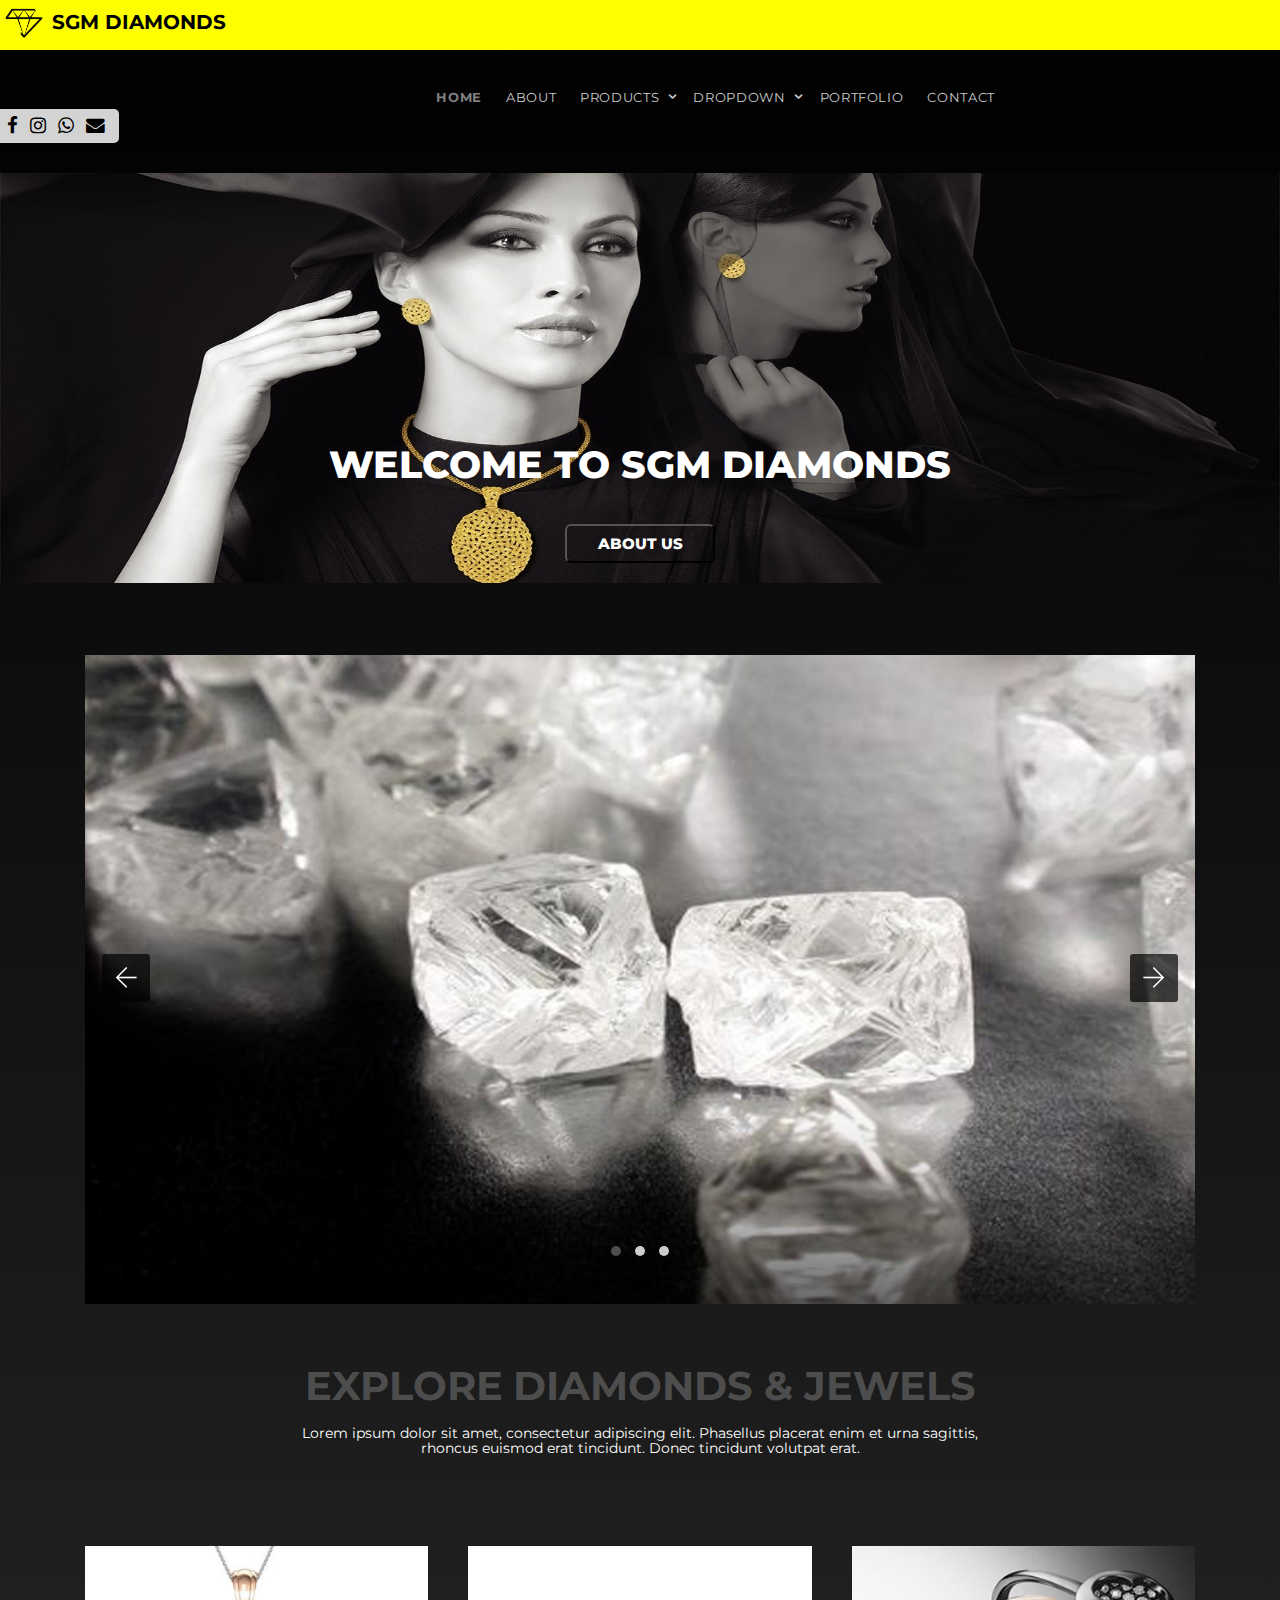
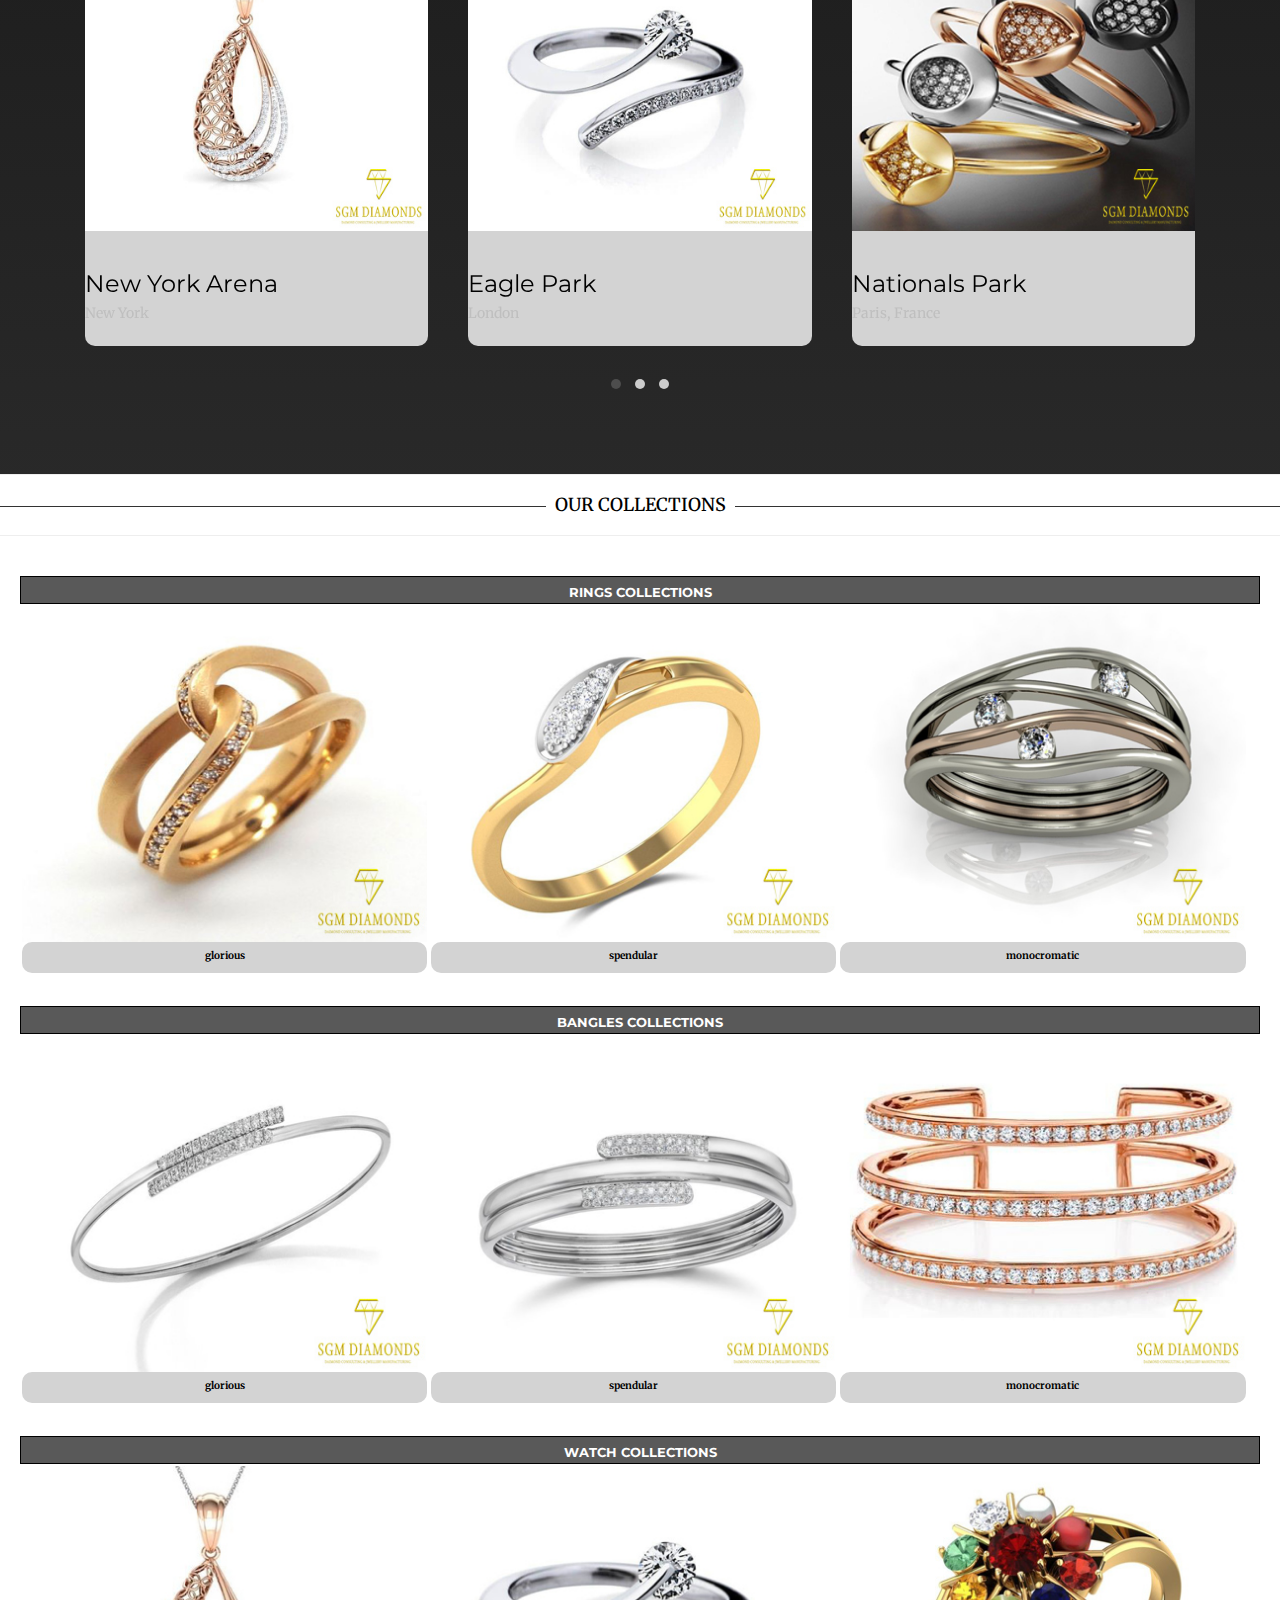
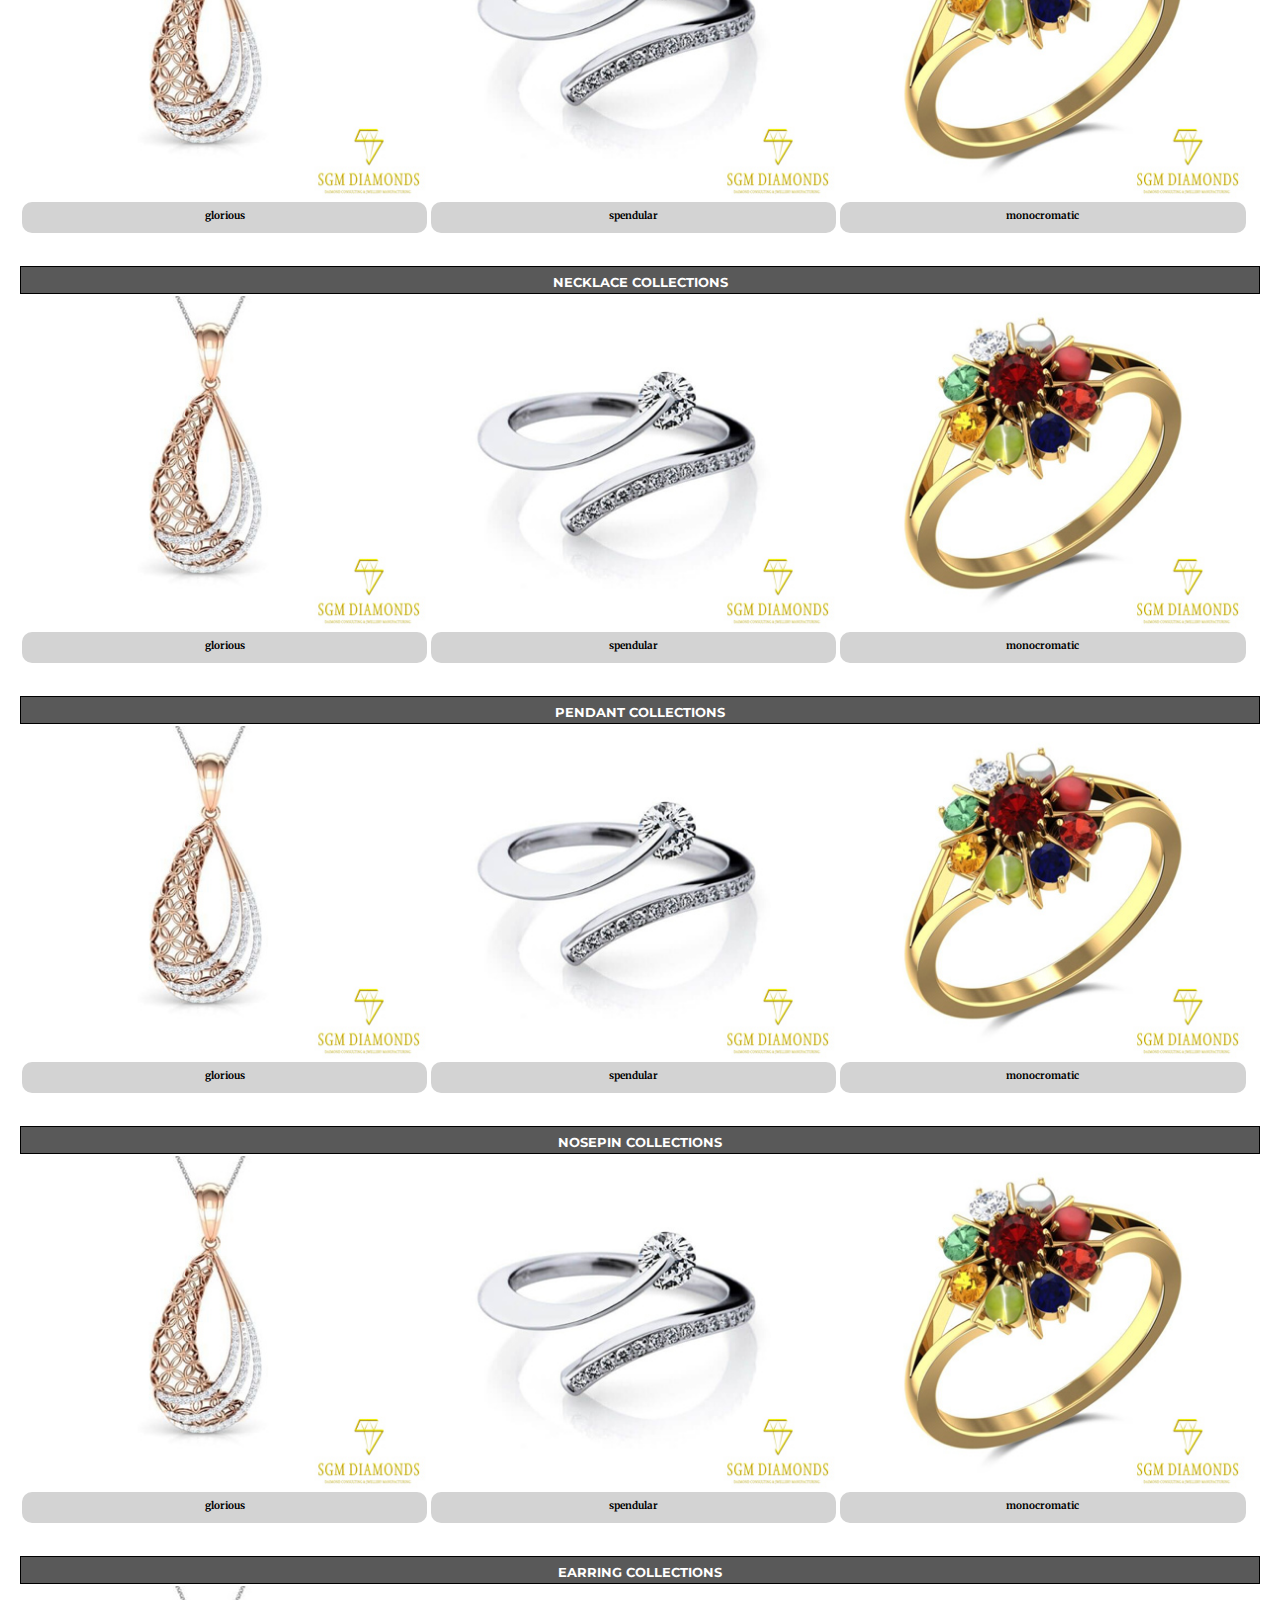
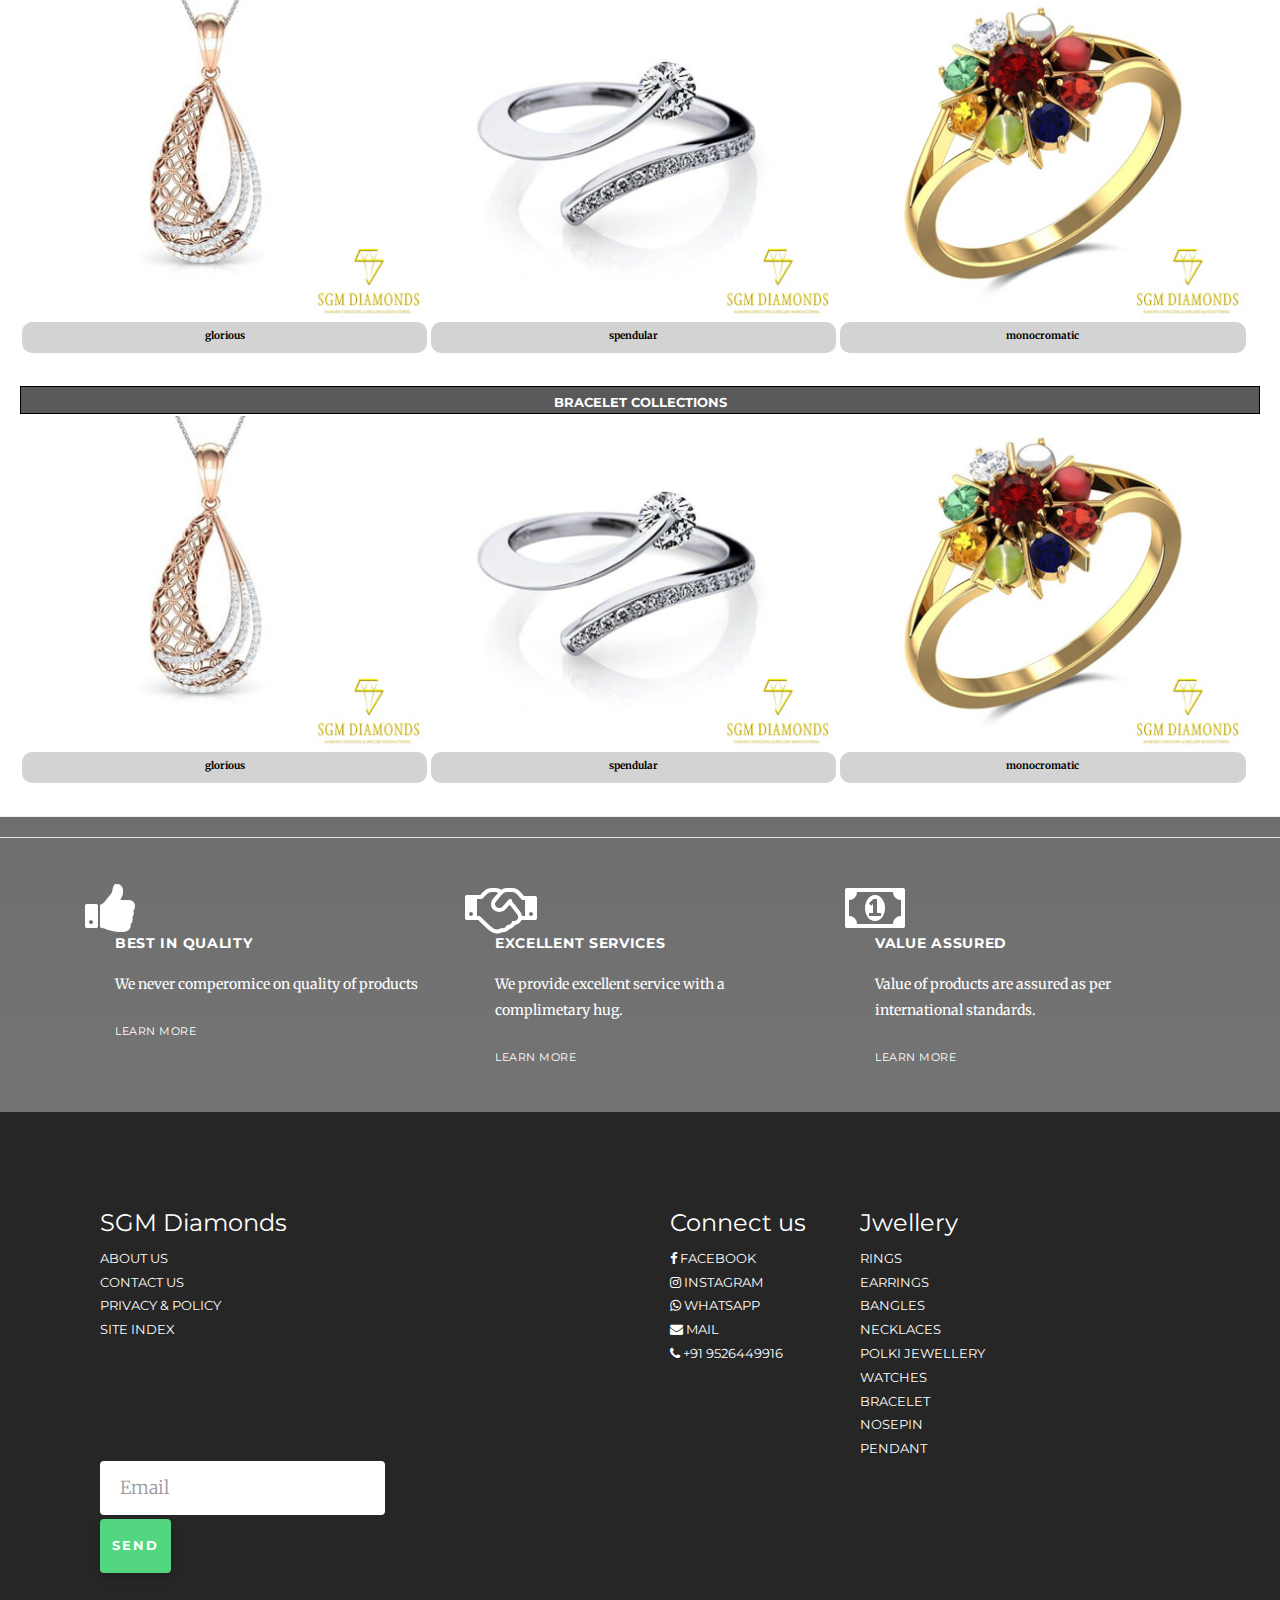
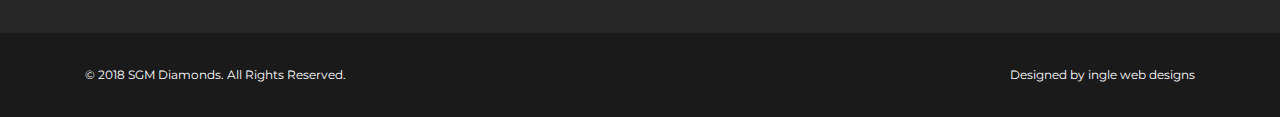
==== commit 4c96c987: "5kj" ====
--- a/index.html
+++ b/index.html
@@ -10,13 +10,13 @@
 	<meta http-equiv="X-UA-Compatible" content="IE=edge">
 	<title>SGM&mdash; DIAMONDS</title>
 	<meta name="viewport" content="width=device-width, initial-scale=1">
-	<meta name="description" content="sgm DIMOUNDS" />
-	<meta name="keywords" content="SGM DIMOUNDS,GOLD,ONLINE" />
+	<meta name="description" content="sgm Diamonds" />
+	<meta name="keywords" content="SGM DIAMONDS,GOLD,ONLINE,diamonds manufacturing" />
 	<meta name="author" content="inglecorp" />
 
   	<!-- Facebook and Twitter integration -->
-	<meta property="og:title" content=""/>
-	<meta property="og:image" content=""/>
+	<meta property="og:title" content="SGM DAIMONDS"/>
+	<meta property="og:image" content="logoicon.png"/>
 	<meta property="og:url" content=""/>
 	<meta property="og:site_name" content=""/>
 	<meta property="og:description" content=""/>
@@ -56,12 +56,12 @@
 	<div class="gtco-loader"></div>
 
 	<div id="page">
-
+<div  class="lng"><img src="images/logoicon.png" width="45px" height="35px"> SGM DIAMONDS</div>
 		<nav class="gtco-nav" role="navigation">
 			<div class="gtco-container">
 
 				<div class="row">
-					<div  class="lng"><img src="images/logoicon.png" width="45px" height="35px"> SGM DIAMONDS</div>
+
 					<div class="col-xs-10 text-right menu-1">
 						<ul>
 							<li class="active"><a href="index.html"><b>Home</b></a></li>
@@ -69,10 +69,15 @@
 							<li class="has-dropdown">
 								<a href="services.html">Products</a>
 								<ul class="dropdown">
-									<li><a href="#">Web Design</a></li>
-									<li><a href="#">eCommerce</a></li>
-									<li><a href="#">Branding</a></li>
-									<li><a href="#">API</a></li>
+									<li><a href="#rings">Rings</a></li>
+									<li><a href="#earring">Earrings</a></li>
+									<li><a href="#bangles">Bangles</a></li>
+									<li><a href="#necklace">Necklaces</a></li>
+
+									<li><a href="#watch">Watches</a></li>
+								<li><a href="#bracelet">Bracelet</a></li>
+										<li><a href="#nosepin">Nosepin</a></li>
+										<li><a href="#pendant">Pendant</a></li>
 								</ul>
 							</li>
 							<li class="has-dropdown">
@@ -91,7 +96,7 @@
 
 			</div>
 			<div class="socialico">
-			<a href="#"><i class="fa fa-facebook fa-lg" >  </i></a>
+			<a href=""><i class="fa fa-facebook fa-lg" >  </i></a>
 			<a href="#"><i class="fa fa-instagram fa-lg"> </i></a>
 		<a href="#">	<i class="fa fa-whatsapp fa-lg"> </i></a>
 		<a href="#">	<i class="fa fa-envelope fa-lg"> </i></a>
@@ -230,7 +235,7 @@
 <hr><h4>OUR COLLECTIONS</h4><hr>
 
 
-<div class="products" >
+<div id="rings" class="products" >
 <div class="collection">RINGS COLLECTIONS</div>
 <div class="pro1">
 		<a href="#"><img src="images/1.jpg" alt="" class="img-responsive"></a>
@@ -247,7 +252,7 @@
 
 </div>
 
-<div class="products" >
+<div id="bangles" class="products" >
 	<div class="collection">BANGLES COLLECTIONS</div>
 <div class="pro1">
 		<a href="#"><img src="images/sgm_daimonds_bangles_4.jpg" alt="" class="img-responsive"></a>
@@ -264,7 +269,7 @@
 
 </div>
 
-<div class="products" >
+<div id="watch" class="products" >
 	<div class="collection">WATCH COLLECTIONS</div>
 <div class="pro1">
 		<a href="#"><img src="images/img_1.jpg" alt="" class="img-responsive"></a>
@@ -283,7 +288,7 @@
 
 
 
-<div class="products" >
+<div id="necklace" class="products" >
 	<div class="collection">NECKLACE COLLECTIONS</div>
 <div class="pro1">
 		<a href="#"><img src="images/img_1.jpg" alt="" class="img-responsive"></a>
@@ -307,7 +312,7 @@
 
 
 
-<div class="products" >
+<div id="pendant" class="products" >
 	<div class="collection">PENDANT COLLECTIONS</div>
 <div class="pro1">
 		<a href="#"><img src="images/img_1.jpg" alt="" class="img-responsive"></a>
@@ -331,7 +336,7 @@
 
 
 
-<div class="products" >
+<div id="nosepin"  class="products" >
 	<div class="collection">NOSEPIN COLLECTIONS</div>
 <div class="pro1">
 		<a href="#"><img src="images/img_1.jpg" alt="" class="img-responsive"></a>
@@ -351,7 +356,7 @@
 
 
 
-<div class="products" >
+<div id="earring" class="products" >
 	<div class="collection">EARRING COLLECTIONS</div>
 <div class="pro1">
 		<a href="#"><img src="images/img_1.jpg" alt="" class="img-responsive"></a>
@@ -369,7 +374,7 @@
 </div>
 
 
-<div class="products" >
+<div id="bracelet" class="products" >
 	<div class="collection">BRACELET COLLECTIONS</div>
 <div class="pro1">
 		<a href="#"><img src="images/img_1.jpg" alt="" class="img-responsive"></a>
@@ -415,8 +420,8 @@
 							<i class="fa fa-thumbs-up fa-4x" ></i><div class="copy">
 								 <h3>Best in quality</h3>
 
-								<p>We never compromice on quality of products</p>
-								<p><a href="#" class="gtco-more">Learn more</a></p>
+								<p>We never comperomice on quality of products</p>
+								<p><a href="about.html" class="gtco-more">Learn more</a></p>
 							</div>
 						</div>
 					</div>
@@ -426,7 +431,7 @@
 							<div class="copy">
 								<h3>Excellent Services</h3>
 								<p>We provide excellent service with a complimetary hug.</p>
-								<p><a href="#" class="gtco-more">Learn more</a></p>
+								<p><a href="about.html" class="gtco-more">Learn more</a></p>
 							</div>
 						</div>
 					</div>
@@ -436,7 +441,7 @@
 							<div class="copy">
 								<h3>Value Assured</h3>
 								<p>Value of products are assured as per international standards.</p>
-								<p><a href="#" class="gtco-more">Learn more</a></p>
+								<p><a href="about.html" class="gtco-more">Learn more</a></p>
 							</div>
 						</div>
 					</div>
@@ -450,8 +455,8 @@
 					<div class="col-md-6 gtco-footer-link">
 						<h3>SGM Diamonds</h3>
 						<ul class="gtco-list-link">
-							<li><a href="#">About us</a></li>
-							<li><a href="#">blog</a></li>
+							<li><a href="about.html">About us</a></li>
+							<li><a href="contact.html">Contact us</a></li>
 							<li><a href="#">privacy &amp policy</a></li>
 							<li><a href="#">Site index</a></li>
 						</ul>
@@ -465,7 +470,7 @@
 									<li><a href="#"><i class="fa fa-instagram"></i>  instagram</a></li>
 									<li><a href="#"><i class="fa fa-whatsapp"></i>  whatsapp</a></li>
 	<li><a href="#"><i class="fa fa-envelope"></i>  mail</a></li>
-									<li><a href="#"><i class="fa fa-phone"></i>  mail</a></li>
+									<li><a href="tel://919526449916"><i class="fa fa-phone"></i> +91 9526449916</a></li>
 
 
 								</ul>
@@ -473,12 +478,18 @@
 							<div class="col-md-6 gtco-footer-link">
 								<h3>Jwellery</h3>
 								<ul class="gtco-list-link">
-									<li><a href="#">Rings</a></li>
-									<li><a href="#">Earrings</a></li>
-									<li><a href="#">Bangles</a></li>
-									<li><a href="#">Necklaces</a></li>
+									<li><a href="#rings">Rings</a></li>
+									<li><a href="#earring">Earrings</a></li>
+									<li><a href="#bangles">Bangles</a></li>
+									<li><a href="#necklace">Necklaces</a></li>
 									<li><a href="#">Polki jewellery</a></li>
-									<li><a href="#">Watches</a></li>
+									<li><a href="#watch">Watches</a></li>
+								<li><a href="#bracelet">Bracelet</a></li>
+										<li><a href="#nosepin">Nosepin</a></li>
+										<li><a href="#pendant">Pendant</a></li>
+
+
+
 								</ul>
 							</div>
 						</div>
@@ -498,7 +509,7 @@
 				<div class="gtco-container">
 					<div class="row">
 						<div class="col-md-6 text-left">
-							<p><small>&copy; 2018 inglecorp. All Rights Reserved. </small></p>
+							<p><small>&copy; 2018 SGM Diamonds. All Rights Reserved. </small></p>
 						</div>
 						<div class="col-md-6 text-right">
 							<p><small>Designed by <a href="http://inglecorp.co.in/" target="_blank">ingle web designs</a> </small> </p>
--- a/css/style.css
+++ b/css/style.css
@@ -48,7 +48,7 @@
 }
 
 a {
-  color: #52D681;
+  color: white;
   -webkit-transition: 0.5s;
   -o-transition: 0.5s;
   transition: 0.5s;
@@ -119,9 +119,13 @@
 }
 
 .lng{
+  font-family: "Montserrat", sans-serif;
   color: black;
   background-color: yellow;
+  font-size: 20px;
+  padding: 5px 0px 5px 1px;
   font-weight: bold;
+  height: 50px;
 }
 
 .welcome{
@@ -132,7 +136,7 @@
 font-weight: 800;
 background-image: url(../images/logobanner.jpeg);
 background-color:black;
-height: 400px;
+height: 410px;
 font-size: 38px;
 color: white;
 background-size: 100% 100%;
@@ -266,7 +270,7 @@
 color: grey;
 
   width: 100%;
-height: 355px;
+height: 430px;
   align-items: center;
   padding: 20px;
   background-color: white;
@@ -358,24 +362,25 @@
   .about{
     height: 530px;
   }
-.products{
-  height: 1200px;
-  padding: 5px;
-}
-
-
-.pro1{
-  width: 100%;
-  height: 399px;
-}
-.pro2{
-  width: 100%;
-  height: 375px;
-}
-.pro3{
-  width: 100%;
-  height: 375px;
-}
+  .products{
+    height: 1240px;
+    padding: 1px;
+  }
+
+
+  .pro1{
+    width: 100%;
+    height: 399px;
+  }
+  .pro2{
+    width: 100%;
+    height: 375px;
+  }
+  .pro3{
+    width: 100%;
+    height: 345px;
+  }
+
 
 
   .aboutmain{
@@ -472,7 +477,7 @@
 }
 
 .products{
-  height: 1140px;
+  height: 1200px;
   padding: 1px;
 }
 
@@ -483,11 +488,11 @@
 }
 .pro2{
   width: 100%;
-  height: 375px;
+  height: 395px;
 }
 .pro3{
   width: 100%;
-  height: 345px;
+  height: 379px;
 }
 
 
